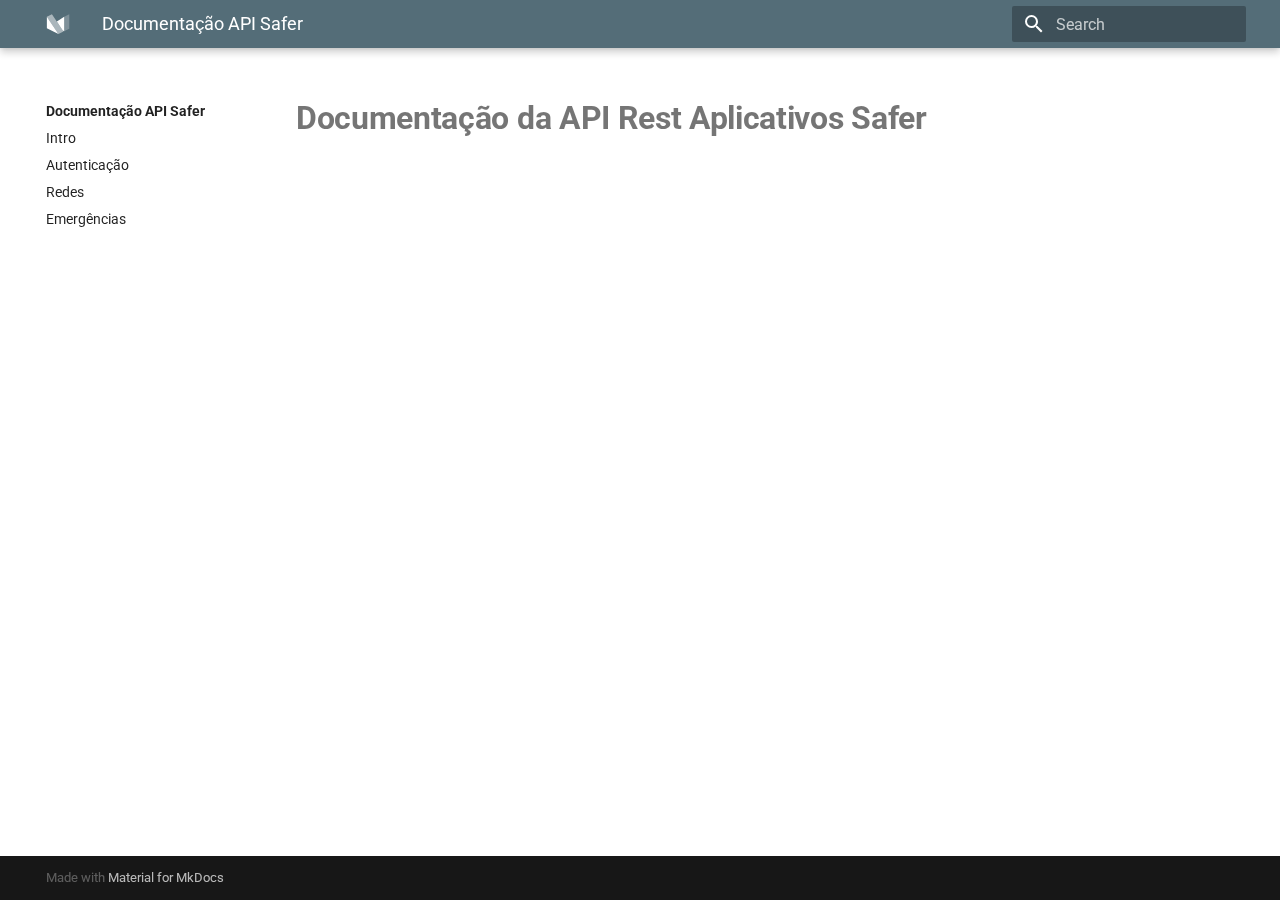
==== index.html @ a7b946a7 "Deployed 2390fc3 with MkDocs version: 1.1.2" ====
<!doctype html>
<html lang="en" class="no-js">
  <head>
    
      <meta charset="utf-8">
      <meta name="viewport" content="width=device-width,initial-scale=1">
      
      
      
      
      <link rel="icon" href="assets/favicon.png">
      <meta name="generator" content="mkdocs-1.1.2, mkdocs-material-7.1.5">
    
    
      
        <title>Documentação API Safer</title>
      
    
    
      <link rel="stylesheet" href="assets/stylesheets/main.bde7dde4.min.css">
      
        
        <link rel="stylesheet" href="assets/stylesheets/palette.ef6f36e2.min.css">
        
          
          
          <meta name="theme-color" content="#546d78">
        
      
    
    
    
      
        
        <link rel="preconnect" href="https://fonts.gstatic.com" crossorigin>
        <link rel="stylesheet" href="https://fonts.googleapis.com/css?family=Roboto:300,400,400i,700%7CRoboto+Mono&display=fallback">
        <style>:root{--md-text-font-family:"Roboto";--md-code-font-family:"Roboto Mono"}</style>
      
    
    
    
      <link rel="stylesheet" href="stylesheets/extra.css">
    
    
      
    
    
  </head>
  
  
    
    
    
    
    
    <body dir="ltr" data-md-color-scheme="" data-md-color-primary="blue-grey" data-md-color-accent="">
  
    
    <script>function __prefix(e){return new URL(".",location).pathname+"."+e}function __get(e,t=localStorage){return JSON.parse(t.getItem(__prefix(e)))}</script>
    
    <input class="md-toggle" data-md-toggle="drawer" type="checkbox" id="__drawer" autocomplete="off">
    <input class="md-toggle" data-md-toggle="search" type="checkbox" id="__search" autocomplete="off">
    <label class="md-overlay" for="__drawer"></label>
    <div data-md-component="skip">
      
        
        <a href="#documentacao-da-api-rest-aplicativos-safer" class="md-skip">
          Skip to content
        </a>
      
    </div>
    <div data-md-component="announce">
      
    </div>
    
      <header class="md-header" data-md-component="header">
  <nav class="md-header__inner md-grid" aria-label="Header">
    <a href="." title="Documentação API Safer" class="md-header__button md-logo" aria-label="Documentação API Safer" data-md-component="logo">
      
  
  <svg xmlns="http://www.w3.org/2000/svg" viewBox="0 0 89 89">
  <path d="M3.136,17.387l0,42.932l42.932,21.467l-42.932,-64.399Z" />
  <path d="M21.91,8l42.933,64.398l-18.775,9.388l-42.932,-64.399l18.774,-9.387Z" style="fill-opacity: 0.5" />
  <path d="M67.535,17.387l-27.262,18.156l21.878,32.818l5.384,2.691l0,-53.665Z" />
  <path d="M67.535,17.387l0,53.666l18.774,-9.388l0,-53.665l-18.774,9.387Z" style="fill-opacity: 0.25" />
</svg>

    </a>
    <label class="md-header__button md-icon" for="__drawer">
      <svg xmlns="http://www.w3.org/2000/svg" viewBox="0 0 24 24"><path d="M3 6h18v2H3V6m0 5h18v2H3v-2m0 5h18v2H3v-2z"/></svg>
    </label>
    <div class="md-header__title" data-md-component="header-title">
      <div class="md-header__ellipsis">
        <div class="md-header__topic">
          <span class="md-ellipsis">
            Documentação API Safer
          </span>
        </div>
        <div class="md-header__topic" data-md-component="header-topic">
          <span class="md-ellipsis">
            
              Home
            
          </span>
        </div>
      </div>
    </div>
    
    
    
      <label class="md-header__button md-icon" for="__search">
        <svg xmlns="http://www.w3.org/2000/svg" viewBox="0 0 24 24"><path d="M9.5 3A6.5 6.5 0 0 1 16 9.5c0 1.61-.59 3.09-1.56 4.23l.27.27h.79l5 5-1.5 1.5-5-5v-.79l-.27-.27A6.516 6.516 0 0 1 9.5 16 6.5 6.5 0 0 1 3 9.5 6.5 6.5 0 0 1 9.5 3m0 2C7 5 5 7 5 9.5S7 14 9.5 14 14 12 14 9.5 12 5 9.5 5z"/></svg>
      </label>
      
<div class="md-search" data-md-component="search" role="dialog">
  <label class="md-search__overlay" for="__search"></label>
  <div class="md-search__inner" role="search">
    <form class="md-search__form" name="search">
      <input type="text" class="md-search__input" name="query" aria-label="Search" placeholder="Search" autocapitalize="off" autocorrect="off" autocomplete="off" spellcheck="false" data-md-component="search-query" data-md-state="active" required>
      <label class="md-search__icon md-icon" for="__search">
        <svg xmlns="http://www.w3.org/2000/svg" viewBox="0 0 24 24"><path d="M9.5 3A6.5 6.5 0 0 1 16 9.5c0 1.61-.59 3.09-1.56 4.23l.27.27h.79l5 5-1.5 1.5-5-5v-.79l-.27-.27A6.516 6.516 0 0 1 9.5 16 6.5 6.5 0 0 1 3 9.5 6.5 6.5 0 0 1 9.5 3m0 2C7 5 5 7 5 9.5S7 14 9.5 14 14 12 14 9.5 12 5 9.5 5z"/></svg>
        <svg xmlns="http://www.w3.org/2000/svg" viewBox="0 0 24 24"><path d="M20 11v2H8l5.5 5.5-1.42 1.42L4.16 12l7.92-7.92L13.5 5.5 8 11h12z"/></svg>
      </label>
      <button type="reset" class="md-search__icon md-icon" aria-label="Clear" tabindex="-1">
        <svg xmlns="http://www.w3.org/2000/svg" viewBox="0 0 24 24"><path d="M19 6.41 17.59 5 12 10.59 6.41 5 5 6.41 10.59 12 5 17.59 6.41 19 12 13.41 17.59 19 19 17.59 13.41 12 19 6.41z"/></svg>
      </button>
    </form>
    <div class="md-search__output">
      <div class="md-search__scrollwrap" data-md-scrollfix>
        <div class="md-search-result" data-md-component="search-result">
          <div class="md-search-result__meta">
            Initializing search
          </div>
          <ol class="md-search-result__list"></ol>
        </div>
      </div>
    </div>
  </div>
</div>
    
    
  </nav>
</header>
    
    <div class="md-container" data-md-component="container">
      
      
        
      
      <main class="md-main" data-md-component="main">
        <div class="md-main__inner md-grid">
          
            
              
              <div class="md-sidebar md-sidebar--primary" data-md-component="sidebar" data-md-type="navigation" >
                <div class="md-sidebar__scrollwrap">
                  <div class="md-sidebar__inner">
                    


<nav class="md-nav md-nav--primary" aria-label="Navigation" data-md-level="0">
  <label class="md-nav__title" for="__drawer">
    <a href="." title="Documentação API Safer" class="md-nav__button md-logo" aria-label="Documentação API Safer" data-md-component="logo">
      
  
  <svg xmlns="http://www.w3.org/2000/svg" viewBox="0 0 89 89">
  <path d="M3.136,17.387l0,42.932l42.932,21.467l-42.932,-64.399Z" />
  <path d="M21.91,8l42.933,64.398l-18.775,9.388l-42.932,-64.399l18.774,-9.387Z" style="fill-opacity: 0.5" />
  <path d="M67.535,17.387l-27.262,18.156l21.878,32.818l5.384,2.691l0,-53.665Z" />
  <path d="M67.535,17.387l0,53.666l18.774,-9.388l0,-53.665l-18.774,9.387Z" style="fill-opacity: 0.25" />
</svg>

    </a>
    Documentação API Safer
  </label>
  
  <ul class="md-nav__list" data-md-scrollfix>
    
      
      
      

  
  
  
    <li class="md-nav__item">
      <a href="intro/" class="md-nav__link">
        Intro
      </a>
    </li>
  

    
      
      
      

  
  
  
    <li class="md-nav__item">
      <a href="auth/" class="md-nav__link">
        Autenticação
      </a>
    </li>
  

    
      
      
      

  
  
  
    <li class="md-nav__item">
      <a href="redes.md" class="md-nav__link">
        Redes
      </a>
    </li>
  

    
      
      
      

  
  
  
    <li class="md-nav__item">
      <a href="redes.md" class="md-nav__link">
        Emergências
      </a>
    </li>
  

    
  </ul>
</nav>
                  </div>
                </div>
              </div>
            
            
              
              <div class="md-sidebar md-sidebar--secondary" data-md-component="sidebar" data-md-type="toc" >
                <div class="md-sidebar__scrollwrap">
                  <div class="md-sidebar__inner">
                    
<nav class="md-nav md-nav--secondary" aria-label="Table of contents">
  
  
  
    
  
  
</nav>
                  </div>
                </div>
              </div>
            
          
          <div class="md-content" data-md-component="content">
            <article class="md-content__inner md-typeset">
              
                
                
                <h1 id="documentacao-da-api-rest-aplicativos-safer">Documentação da API Rest Aplicativos Safer</h1>
                
              
              
                


              
            </article>
          </div>
        </div>
        
      </main>
      
        
<footer class="md-footer">
  
  <div class="md-footer-meta md-typeset">
    <div class="md-footer-meta__inner md-grid">
      <div class="md-footer-copyright">
        
        Made with
        <a href="https://squidfunk.github.io/mkdocs-material/" target="_blank" rel="noopener">
          Material for MkDocs
        </a>
        
      </div>
      
    </div>
  </div>
</footer>
      
    </div>
    <div class="md-dialog" data-md-component="dialog">
      <div class="md-dialog__inner md-typeset"></div>
    </div>
    <script id="__config" type="application/json">{"base": ".", "features": [], "translations": {"clipboard.copy": "Copy to clipboard", "clipboard.copied": "Copied to clipboard", "search.config.lang": "en", "search.config.pipeline": "trimmer, stopWordFilter", "search.config.separator": "[\\s\\-]+", "search.placeholder": "Search", "search.result.placeholder": "Type to start searching", "search.result.none": "No matching documents", "search.result.one": "1 matching document", "search.result.other": "# matching documents", "search.result.more.one": "1 more on this page", "search.result.more.other": "# more on this page", "search.result.term.missing": "Missing"}, "search": "assets/javascripts/workers/search.d351de03.min.js", "version": null}</script>
    
    
      <script src="assets/javascripts/bundle.a1609d9a.min.js"></script>
      
    
  </body>
</html>
---- assets/stylesheets/main.bde7dde4.min.css ----
@charset "UTF-8";html{box-sizing:border-box;-webkit-text-size-adjust:none;-ms-text-size-adjust:none;text-size-adjust:none}*,:after,:before{box-sizing:inherit}body{margin:0}a,button,input,label{-webkit-tap-highlight-color:transparent}a{color:inherit;text-decoration:none}hr{border:0;box-sizing:initial;display:block;height:.05rem;overflow:visible;padding:0}small{font-size:80%}sub,sup{line-height:1em}img{border-style:none}table{border-collapse:initial;border-spacing:0}td,th{font-weight:400;vertical-align:top}button{background:transparent;border:0;font-family:inherit;font-size:inherit;margin:0;padding:0}input{border:0;outline:none}:root{--md-default-fg-color:rgba(0,0,0,0.87);--md-default-fg-color--light:rgba(0,0,0,0.54);--md-default-fg-color--lighter:rgba(0,0,0,0.32);--md-default-fg-color--lightest:rgba(0,0,0,0.07);--md-default-bg-color:#fff;--md-default-bg-color--light:hsla(0,0%,100%,0.7);--md-default-bg-color--lighter:hsla(0,0%,100%,0.3);--md-default-bg-color--lightest:hsla(0,0%,100%,0.12);--md-primary-fg-color:#4051b5;--md-primary-fg-color--light:#5d6cc0;--md-primary-fg-color--dark:#303fa1;--md-primary-bg-color:#fff;--md-primary-bg-color--light:hsla(0,0%,100%,0.7);--md-accent-fg-color:#526cfe;--md-accent-fg-color--transparent:rgba(83,108,254,0.1);--md-accent-bg-color:#fff;--md-accent-bg-color--light:hsla(0,0%,100%,0.7)}:root>*{--md-code-fg-color:#36464e;--md-code-bg-color:#f5f5f5;--md-code-hl-color:rgba(255,255,0,0.5);--md-code-hl-number-color:#d52a2a;--md-code-hl-special-color:#db1457;--md-code-hl-function-color:#a846b9;--md-code-hl-constant-color:#6e59d9;--md-code-hl-keyword-color:#3f6ec6;--md-code-hl-string-color:#1c7d4d;--md-code-hl-name-color:var(--md-code-fg-color);--md-code-hl-operator-color:var(--md-default-fg-color--light);--md-code-hl-punctuation-color:var(--md-default-fg-color--light);--md-code-hl-comment-color:var(--md-default-fg-color--light);--md-code-hl-generic-color:var(--md-default-fg-color--light);--md-code-hl-variable-color:var(--md-default-fg-color--light);--md-typeset-color:var(--md-default-fg-color);--md-typeset-a-color:var(--md-primary-fg-color);--md-typeset-mark-color:rgba(255,255,0,0.5);--md-typeset-del-color:rgba(245,80,61,0.15);--md-typeset-ins-color:rgba(11,213,112,0.15);--md-typeset-kbd-color:#fafafa;--md-typeset-kbd-accent-color:#fff;--md-typeset-kbd-border-color:#b8b8b8;--md-admonition-fg-color:var(--md-default-fg-color);--md-admonition-bg-color:var(--md-default-bg-color);--md-footer-fg-color:#fff;--md-footer-fg-color--light:hsla(0,0%,100%,0.7);--md-footer-fg-color--lighter:hsla(0,0%,100%,0.3);--md-footer-bg-color:rgba(0,0,0,0.87);--md-footer-bg-color--dark:rgba(0,0,0,0.32)}.md-icon svg{fill:currentColor;display:block;height:1.2rem;width:1.2rem}body{-webkit-font-smoothing:antialiased;-moz-osx-font-smoothing:grayscale}body,input{font-family:var(--md-text-font-family,_),-apple-system,BlinkMacSystemFont,Helvetica,Arial,sans-serif;font-feature-settings:"kern","liga"}body,code,input,kbd,pre{color:var(--md-typeset-color)}code,kbd,pre{font-family:var(--md-code-font-family,_),SFMono-Regular,Consolas,Menlo,monospace;font-feature-settings:"kern"}:root{--md-typeset-table--ascending:url('data:image/svg+xml;charset=utf-8,<svg xmlns="http://www.w3.org/2000/svg" viewBox="0 0 24 24"><path d="M11 4h2v12l5.5-5.5 1.42 1.42L12 19.84l-7.92-7.92L5.5 10.5 11 16V4z"/></svg>');--md-typeset-table--descending:url('data:image/svg+xml;charset=utf-8,<svg xmlns="http://www.w3.org/2000/svg" viewBox="0 0 24 24"><path d="M13 20h-2V8l-5.5 5.5-1.42-1.42L12 4.16l7.92 7.92-1.42 1.42L13 8v12z"/></svg>')}.md-typeset{-webkit-print-color-adjust:exact;color-adjust:exact;font-size:.8rem;line-height:1.6}@media print{.md-typeset{font-size:.68rem}}.md-typeset blockquote,.md-typeset dl,.md-typeset figure,.md-typeset ol,.md-typeset pre,.md-typeset ul{margin:1em 0}.md-typeset h1{color:var(--md-default-fg-color--light);font-size:2em;line-height:1.3;margin:0 0 1.25em}.md-typeset h1,.md-typeset h2{font-weight:300;letter-spacing:-.01em}.md-typeset h2{font-size:1.5625em;line-height:1.4;margin:1.6em 0 .64em}.md-typeset h3{font-size:1.25em;font-weight:400;letter-spacing:-.01em;line-height:1.5;margin:1.6em 0 .8em}.md-typeset h2+h3{margin-top:.8em}.md-typeset h4{font-weight:700;letter-spacing:-.01em;margin:1em 0}.md-typeset h5,.md-typeset h6{color:var(--md-default-fg-color--light);font-size:.8em;font-weight:700;letter-spacing:-.01em;margin:1.25em 0}.md-typeset h5{text-transform:uppercase}.md-typeset hr{border-bottom:.05rem solid var(--md-default-fg-color--lightest);display:flow-root;margin:1.5em 0}.md-typeset a{color:var(--md-typeset-a-color);word-break:break-word}.md-typeset a,.md-typeset a:before{transition:color 125ms}.md-typeset a:focus,.md-typeset a:hover{color:var(--md-accent-fg-color)}.md-typeset a.focus-visible{outline-color:var(--md-accent-fg-color);outline-offset:.2rem}.md-typeset code,.md-typeset kbd,.md-typeset pre{color:var(--md-code-fg-color);direction:ltr}@media print{.md-typeset code,.md-typeset kbd,.md-typeset pre{white-space:pre-wrap}}.md-typeset code{background-color:var(--md-code-bg-color);border-radius:.1rem;-webkit-box-decoration-break:clone;box-decoration-break:clone;font-size:.85em;padding:0 .2941176471em;word-break:break-word}.md-typeset code:not(.focus-visible){-webkit-tap-highlight-color:transparent;outline:none}.md-typeset h1 code,.md-typeset h2 code,.md-typeset h3 code,.md-typeset h4 code,.md-typeset h5 code,.md-typeset h6 code{background-color:initial;box-shadow:none;margin:initial;padding:initial}.md-typeset a code{color:currentColor}.md-typeset pre{display:flow-root;line-height:1.4;position:relative}.md-typeset pre>code{scrollbar-width:thin;scrollbar-color:var(--md-default-fg-color--lighter) transparent;-webkit-box-decoration-break:slice;box-decoration-break:slice;box-shadow:none;display:block;margin:0;overflow:auto;padding:.7720588235em 1.1764705882em;touch-action:auto;word-break:normal}.md-typeset pre>code:hover{scrollbar-color:var(--md-accent-fg-color) transparent}.md-typeset pre>code::-webkit-scrollbar{height:.2rem;width:.2rem}.md-typeset pre>code::-webkit-scrollbar-thumb{background-color:var(--md-default-fg-color--lighter)}.md-typeset pre>code::-webkit-scrollbar-thumb:hover{background-color:var(--md-accent-fg-color)}@media screen and (max-width:44.9375em){.md-typeset>pre{margin:1em -.8rem}.md-typeset>pre code{border-radius:0}}.md-typeset kbd{background-color:var(--md-typeset-kbd-color);border-radius:.1rem;box-shadow:0 .1rem 0 .05rem var(--md-typeset-kbd-border-color),0 .1rem 0 var(--md-typeset-kbd-border-color),0 -.1rem .2rem var(--md-typeset-kbd-accent-color) inset;color:var(--md-default-fg-color);display:inline-block;font-size:.75em;padding:0 .6666666667em;vertical-align:text-top;word-break:break-word}.md-typeset mark{background-color:var(--md-typeset-mark-color);-webkit-box-decoration-break:clone;box-decoration-break:clone;color:inherit;word-break:break-word}.md-typeset abbr{border-bottom:.05rem dotted var(--md-default-fg-color--light);cursor:help;text-decoration:none}@media (hover:none){.md-typeset abbr{position:relative}.md-typeset abbr[title]:focus:after,.md-typeset abbr[title]:hover:after{background-color:var(--md-default-fg-color);border-radius:.1rem;box-shadow:0 2px 2px 0 rgba(0,0,0,.14),0 1px 5px 0 rgba(0,0,0,.12),0 3px 1px -2px rgba(0,0,0,.2);color:var(--md-default-bg-color);content:attr(title);display:inline-block;font-size:.7rem;left:0;margin-top:2em;max-width:80%;min-width:-webkit-max-content;min-width:-moz-max-content;min-width:max-content;padding:.2rem .3rem;position:absolute;width:auto}}.md-typeset small{opacity:.75}.md-typeset sub,.md-typeset sup{margin-left:.078125em}[dir=rtl] .md-typeset sub,[dir=rtl] .md-typeset sup{margin-left:0;margin-right:.078125em}.md-typeset blockquote{border-left:.2rem solid var(--md-default-fg-color--lighter);color:var(--md-default-fg-color--light);display:flow-root;padding-left:.6rem}[dir=rtl] .md-typeset blockquote{border-left:initial;border-right:.2rem solid var(--md-default-fg-color--lighter);padding-left:0;padding-right:.6rem}.md-typeset ul{list-style-type:disc}.md-typeset ol,.md-typeset ul{display:flow-root;margin-left:.625em;padding:0}[dir=rtl] .md-typeset ol,[dir=rtl] .md-typeset ul{margin-left:0;margin-right:.625em}.md-typeset ol ol,.md-typeset ul ol{list-style-type:lower-alpha}.md-typeset ol ol ol,.md-typeset ul ol ol{list-style-type:lower-roman}.md-typeset ol li,.md-typeset ul li{margin-bottom:.5em;margin-left:1.25em}[dir=rtl] .md-typeset ol li,[dir=rtl] .md-typeset ul li{margin-left:0;margin-right:1.25em}.md-typeset ol li blockquote,.md-typeset ol li p,.md-typeset ul li blockquote,.md-typeset ul li p{margin:.5em 0}.md-typeset ol li:last-child,.md-typeset ul li:last-child{margin-bottom:0}.md-typeset ol li ol,.md-typeset ol li ul,.md-typeset ul li ol,.md-typeset ul li ul{margin:.5em 0 .5em .625em}[dir=rtl] .md-typeset ol li ol,[dir=rtl] .md-typeset ol li ul,[dir=rtl] .md-typeset ul li ol,[dir=rtl] .md-typeset ul li ul{margin-left:0;margin-right:.625em}.md-typeset dd{margin:1em 0 1.5em 1.875em}[dir=rtl] .md-typeset dd{margin-left:0;margin-right:1.875em}.md-typeset img,.md-typeset svg{height:auto;max-width:100%}.md-typeset img[align=left],.md-typeset svg[align=left]{margin:1em 1em 1em 0}.md-typeset img[align=right],.md-typeset svg[align=right]{margin:1em 0 1em 1em}.md-typeset img[align]:only-child,.md-typeset svg[align]:only-child{margin-top:0}.md-typeset figure{display:flow-root;margin:0 auto;max-width:100%;text-align:center;width:-webkit-fit-content;width:-moz-fit-content;width:fit-content}.md-typeset figure img{display:block}.md-typeset figcaption{font-style:italic;margin:1em auto 2em;max-width:24rem}.md-typeset iframe{max-width:100%}.md-typeset table:not([class]){background-color:var(--md-default-bg-color);border-radius:.1rem;box-shadow:0 .2rem .5rem rgba(0,0,0,.05),0 0 .05rem rgba(0,0,0,.1);display:inline-block;font-size:.64rem;max-width:100%;overflow:auto;touch-action:auto}@media print{.md-typeset table:not([class]){display:table}}.md-typeset table:not([class])+*{margin-top:1.5em}.md-typeset table:not([class]) td>:first-child,.md-typeset table:not([class]) th>:first-child{margin-top:0}.md-typeset table:not([class]) td>:last-child,.md-typeset table:not([class]) th>:last-child{margin-bottom:0}.md-typeset table:not([class]) td:not([align]),.md-typeset table:not([class]) th:not([align]){text-align:left}[dir=rtl] .md-typeset table:not([class]) td:not([align]),[dir=rtl] .md-typeset table:not([class]) th:not([align]){text-align:right}.md-typeset table:not([class]) th{background-color:var(--md-default-fg-color--light);color:var(--md-default-bg-color);min-width:5rem;padding:.9375em 1.25em;vertical-align:top}.md-typeset table:not([class]) th a{color:inherit}.md-typeset table:not([class]) td{border-top:.05rem solid var(--md-default-fg-color--lightest);padding:.9375em 1.25em;vertical-align:top}.md-typeset table:not([class]) tr{transition:background-color 125ms}.md-typeset table:not([class]) tr:hover{background-color:rgba(0,0,0,.035);box-shadow:0 .05rem 0 var(--md-default-bg-color) inset}.md-typeset table:not([class]) tr:first-child td{border-top:0}.md-typeset table:not([class]) a{word-break:normal}.md-typeset table th[role=columnheader]{cursor:pointer}.md-typeset table th[role=columnheader]:after{content:"";display:inline-block;height:1.2em;margin-left:.5em;-webkit-mask-repeat:no-repeat;mask-repeat:no-repeat;-webkit-mask-size:contain;mask-size:contain;vertical-align:sub;width:1.2em}.md-typeset table th[role=columnheader][aria-sort=ascending]:after{background-color:currentColor;-webkit-mask-image:var(--md-typeset-table--ascending);mask-image:var(--md-typeset-table--ascending)}.md-typeset table th[role=columnheader][aria-sort=descending]:after{background-color:currentColor;-webkit-mask-image:var(--md-typeset-table--descending);mask-image:var(--md-typeset-table--descending)}.md-typeset__scrollwrap{margin:1em -.8rem;overflow-x:auto;touch-action:auto}.md-typeset__table{display:inline-block;margin-bottom:.5em;padding:0 .8rem}@media print{.md-typeset__table{display:block}}html .md-typeset__table table{display:table;margin:0;overflow:hidden;width:100%}html{font-size:125%;height:100%;overflow-x:hidden}@media screen and (min-width:100em){html{font-size:137.5%}}@media screen and (min-width:125em){html{font-size:150%}}body{background-color:var(--md-default-bg-color);display:flex;flex-direction:column;font-size:.5rem;min-height:100%;position:relative;width:100%}@media print{body{display:block}}@media screen and (max-width:59.9375em){body[data-md-state=lock]{position:fixed}}.md-grid{margin-left:auto;margin-right:auto;max-width:61rem}.md-container{display:flex;flex-direction:column;flex-grow:1}@media print{.md-container{display:block}}.md-main{flex-grow:1}.md-main__inner{display:flex;height:100%;margin-top:1.5rem}.md-ellipsis{overflow:hidden;text-overflow:ellipsis;white-space:nowrap}.md-toggle{display:none}.md-option{height:0;opacity:0;position:absolute;width:0}.md-option:checked+label:not([hidden]){display:block}.md-option.focus-visible+label{outline-color:var(--md-accent-fg-color);outline-style:auto}.md-skip{background-color:var(--md-default-fg-color);border-radius:.1rem;color:var(--md-default-bg-color);font-size:.64rem;margin:.5rem;opacity:0;outline-color:var(--md-accent-fg-color);padding:.3rem .5rem;position:fixed;transform:translateY(.4rem);z-index:-1}.md-skip:focus{opacity:1;transform:translateY(0);transition:transform .25s cubic-bezier(.4,0,.2,1),opacity 175ms 75ms;z-index:10}@page{margin:25mm}.md-announce{background-color:var(--md-footer-bg-color);overflow:auto}@media print{.md-announce{display:none}}.md-announce__inner{color:var(--md-footer-fg-color);font-size:.7rem;margin:.6rem auto;padding:0 .8rem}:root{--md-clipboard-icon:url('data:image/svg+xml;charset=utf-8,<svg xmlns="http://www.w3.org/2000/svg" viewBox="0 0 24 24"><path d="M19 21H8V7h11m0-2H8a2 2 0 0 0-2 2v14a2 2 0 0 0 2 2h11a2 2 0 0 0 2-2V7a2 2 0 0 0-2-2m-3-4H4a2 2 0 0 0-2 2v14h2V3h12V1z"/></svg>')}.md-clipboard{border-radius:.1rem;color:var(--md-default-fg-color--lightest);cursor:pointer;height:1.5em;outline-color:var(--md-accent-fg-color);outline-offset:.1rem;position:absolute;right:.5em;top:.5em;transition:color .25s;width:1.5em;z-index:1}@media print{.md-clipboard{display:none}}.md-clipboard:not(.focus-visible){-webkit-tap-highlight-color:transparent;outline:none}:hover>.md-clipboard{color:var(--md-default-fg-color--light)}.md-clipboard:focus,.md-clipboard:hover{color:var(--md-accent-fg-color)}.md-clipboard:after{background-color:currentColor;content:"";display:block;height:1.125em;margin:0 auto;-webkit-mask-image:var(--md-clipboard-icon);mask-image:var(--md-clipboard-icon);-webkit-mask-repeat:no-repeat;mask-repeat:no-repeat;-webkit-mask-size:contain;mask-size:contain;width:1.125em}.md-clipboard--inline{cursor:pointer}.md-clipboard--inline code{transition:color .25s,background-color .25s}.md-clipboard--inline:focus code,.md-clipboard--inline:hover code{background-color:var(--md-accent-fg-color--transparent);color:var(--md-accent-fg-color)}.md-content{scroll-padding-top:51.2rem;flex-grow:1;overflow:hidden}.md-content__inner{margin:0 .8rem 1.2rem;padding-top:.6rem}@media screen and (min-width:76.25em){.md-sidebar--primary:not([hidden])~.md-content>.md-content__inner{margin-left:1.2rem}[dir=rtl] .md-sidebar--primary:not([hidden])~.md-content>.md-content__inner{margin-left:.8rem;margin-right:1.2rem}.md-sidebar--secondary:not([hidden])~.md-content>.md-content__inner{margin-right:1.2rem}[dir=rtl] .md-sidebar--secondary:not([hidden])~.md-content>.md-content__inner{margin-left:1.2rem;margin-right:.8rem}}.md-content__inner:before{content:"";display:block;height:.4rem}.md-content__inner>:last-child{margin-bottom:0}.md-content__button{float:right;margin:.4rem 0 .4rem .4rem;padding:0}@media print{.md-content__button{display:none}}[dir=rtl] .md-content__button{float:left;margin-left:0;margin-right:.4rem}[dir=rtl] .md-content__button svg{transform:scaleX(-1)}.md-typeset .md-content__button{color:var(--md-default-fg-color--lighter)}.md-content__button svg{display:inline;vertical-align:top}.md-dialog{background-color:var(--md-default-fg-color);border-radius:.1rem;bottom:.8rem;box-shadow:0 2px 2px 0 rgba(0,0,0,.14),0 1px 5px 0 rgba(0,0,0,.12),0 3px 1px -2px rgba(0,0,0,.2);left:auto;min-width:11.1rem;opacity:0;padding:.4rem .6rem;pointer-events:none;position:fixed;right:.8rem;transform:translateY(100%);transition:transform 0ms .4s,opacity .4s;z-index:2}@media print{.md-dialog{display:none}}[dir=rtl] .md-dialog{left:.8rem;right:auto}.md-dialog[data-md-state=open]{opacity:1;pointer-events:auto;transform:translateY(0);transition:transform .4s cubic-bezier(.075,.85,.175,1),opacity .4s}.md-dialog__inner{color:var(--md-default-bg-color);font-size:.7rem}.md-typeset .md-button{border:.1rem solid;border-radius:.1rem;color:var(--md-primary-fg-color);display:inline-block;font-weight:700;padding:.625em 2em;transition:color 125ms,background-color 125ms,border-color 125ms}.md-typeset .md-button--primary{background-color:var(--md-primary-fg-color);border-color:var(--md-primary-fg-color);color:var(--md-primary-bg-color)}.md-typeset .md-button:focus,.md-typeset .md-button:hover{background-color:var(--md-accent-fg-color);border-color:var(--md-accent-fg-color);color:var(--md-accent-bg-color)}.md-typeset .md-input{border-radius:.1rem;box-shadow:0 .2rem .5rem rgba(0,0,0,.1),0 .025rem .05rem rgba(0,0,0,.1);font-size:.8rem;height:1.8rem;padding:0 .6rem;transition:box-shadow .25s}.md-typeset .md-input:focus,.md-typeset .md-input:hover{box-shadow:0 .4rem 1rem rgba(0,0,0,.15),0 .025rem .05rem rgba(0,0,0,.15)}.md-typeset .md-input--stretch{width:100%}.md-header{background-color:var(--md-primary-fg-color);box-shadow:0 0 .2rem transparent,0 .2rem .4rem transparent;color:var(--md-primary-bg-color);left:0;position:-webkit-sticky;position:sticky;right:0;top:0;z-index:2}@media print{.md-header{display:none}}.md-header[data-md-state=shadow]{box-shadow:0 0 .2rem rgba(0,0,0,.1),0 .2rem .4rem rgba(0,0,0,.2);transition:transform .25s cubic-bezier(.1,.7,.1,1),box-shadow .25s}.md-header[data-md-state=hidden]{transform:translateY(-100%);transition:transform .25s cubic-bezier(.8,0,.6,1),box-shadow .25s}.md-header__inner{align-items:center;display:flex;padding:0 .2rem}.md-header__button{color:currentColor;cursor:pointer;margin:.2rem;outline-color:var(--md-accent-fg-color);padding:.4rem;position:relative;transition:opacity .25s;vertical-align:middle;z-index:1}.md-header__button:hover{opacity:.7}.md-header__button:not([hidden]){display:inline-block}.md-header__button:not(.focus-visible){-webkit-tap-highlight-color:transparent;outline:none}.md-header__button.md-logo{margin:.2rem;padding:.4rem}@media screen and (max-width:76.1875em){.md-header__button.md-logo{display:none}}.md-header__button.md-logo img,.md-header__button.md-logo svg{fill:currentColor;display:block;height:1.2rem;width:1.2rem}@media screen and (min-width:60em){.md-header__button[for=__search]{display:none}}.no-js .md-header__button[for=__search]{display:none}[dir=rtl] .md-header__button[for=__search] svg{transform:scaleX(-1)}@media screen and (min-width:76.25em){.md-header__button[for=__drawer]{display:none}}.md-header__topic{display:flex;max-width:100%;position:absolute;transition:transform .4s cubic-bezier(.1,.7,.1,1),opacity .15s}.md-header__topic+.md-header__topic{opacity:0;pointer-events:none;transform:translateX(1.25rem);transition:transform .4s cubic-bezier(1,.7,.1,.1),opacity .15s;z-index:-1}[dir=rtl] .md-header__topic+.md-header__topic{transform:translateX(-1.25rem)}.md-header__title{flex-grow:1;font-size:.9rem;height:2.4rem;line-height:2.4rem;margin-left:1rem;margin-right:.4rem}.md-header__title[data-md-state=active] .md-header__topic{opacity:0;pointer-events:none;transform:translateX(-1.25rem);transition:transform .4s cubic-bezier(1,.7,.1,.1),opacity .15s;z-index:-1}[dir=rtl] .md-header__title[data-md-state=active] .md-header__topic{transform:translateX(1.25rem)}.md-header__title[data-md-state=active] .md-header__topic+.md-header__topic{opacity:1;pointer-events:auto;transform:translateX(0);transition:transform .4s cubic-bezier(.1,.7,.1,1),opacity .15s;z-index:0}.md-header__title>.md-header__ellipsis{height:100%;position:relative;width:100%}.md-header__option{display:flex;flex-shrink:0;max-width:100%;transition:max-width 0ms .25s,opacity .25s .25s;white-space:nowrap}[data-md-toggle=search]:checked~.md-header .md-header__option{max-width:0;opacity:0;transition:max-width 0ms,opacity 0ms}.md-header__source{display:none}@media screen and (min-width:60em){.md-header__source{display:block;margin-left:1rem;max-width:11.7rem;width:11.7rem}[dir=rtl] .md-header__source{margin-left:0;margin-right:1rem}}@media screen and (min-width:76.25em){.md-header__source{margin-left:1.4rem}[dir=rtl] .md-header__source{margin-right:1.4rem}}.md-footer{background-color:var(--md-footer-bg-color);color:var(--md-footer-fg-color)}@media print{.md-footer{display:none}}.md-footer__inner{overflow:auto;padding:.2rem}.md-footer__link{display:flex;outline-color:var(--md-accent-fg-color);padding-bottom:.4rem;padding-top:1.4rem;transition:opacity .25s}@media screen and (min-width:45em){.md-footer__link{width:50%}}.md-footer__link:focus,.md-footer__link:hover{opacity:.7}.md-footer__link--prev{float:left}@media screen and (max-width:44.9375em){.md-footer__link--prev{width:25%}.md-footer__link--prev .md-footer__title{display:none}}[dir=rtl] .md-footer__link--prev{float:right}[dir=rtl] .md-footer__link--prev svg{transform:scaleX(-1)}.md-footer__link--next{float:right;text-align:right}@media screen and (max-width:44.9375em){.md-footer__link--next{width:75%}}[dir=rtl] .md-footer__link--next{float:left;text-align:left}[dir=rtl] .md-footer__link--next svg{transform:scaleX(-1)}.md-footer__title{flex-grow:1;font-size:.9rem;line-height:2.4rem;max-width:calc(100% - 2.4rem);padding:0 1rem;position:relative}.md-footer__button{margin:.2rem;padding:.4rem}.md-footer__direction{font-size:.64rem;left:0;margin-top:-1rem;opacity:.7;padding:0 1rem;position:absolute;right:0}.md-footer-meta{background-color:var(--md-footer-bg-color--dark)}.md-footer-meta__inner{display:flex;flex-wrap:wrap;justify-content:space-between;padding:.2rem}html .md-footer-meta.md-typeset a{color:var(--md-footer-fg-color--light)}html .md-footer-meta.md-typeset a:focus,html .md-footer-meta.md-typeset a:hover{color:var(--md-footer-fg-color)}.md-footer-copyright{color:var(--md-footer-fg-color--lighter);font-size:.64rem;margin:auto .6rem;padding:.4rem 0;width:100%}@media screen and (min-width:45em){.md-footer-copyright{width:auto}}.md-footer-copyright__highlight{color:var(--md-footer-fg-color--light)}.md-footer-social{margin:0 .4rem;padding:.2rem 0 .6rem}@media screen and (min-width:45em){.md-footer-social{padding:.6rem 0}}.md-footer-social__link{display:inline-block;height:1.6rem;text-align:center;width:1.6rem}.md-footer-social__link:before{line-height:1.9}.md-footer-social__link svg{fill:currentColor;max-height:.8rem;vertical-align:-25%}:root{--md-nav-icon--prev:url('data:image/svg+xml;charset=utf-8,<svg xmlns="http://www.w3.org/2000/svg" viewBox="0 0 24 24"><path d="M20 11v2H8l5.5 5.5-1.42 1.42L4.16 12l7.92-7.92L13.5 5.5 8 11h12z"/></svg>');--md-nav-icon--next:url('data:image/svg+xml;charset=utf-8,<svg xmlns="http://www.w3.org/2000/svg" viewBox="0 0 24 24"><path d="M8.59 16.58 13.17 12 8.59 7.41 10 6l6 6-6 6-1.41-1.42z"/></svg>');--md-toc-icon:url('data:image/svg+xml;charset=utf-8,<svg xmlns="http://www.w3.org/2000/svg" viewBox="0 0 24 24"><path d="M3 9h14V7H3v2m0 4h14v-2H3v2m0 4h14v-2H3v2m16 0h2v-2h-2v2m0-10v2h2V7h-2m0 6h2v-2h-2v2z"/></svg>')}.md-nav{font-size:.7rem;line-height:1.3}.md-nav__title{display:block;font-weight:700;overflow:hidden;padding:0 .6rem;text-overflow:ellipsis}.md-nav__title .md-nav__button{display:none}.md-nav__title .md-nav__button img{height:100%;width:auto}.md-nav__title .md-nav__button.md-logo img,.md-nav__title .md-nav__button.md-logo svg{fill:currentColor;display:block;height:2.4rem;width:2.4rem}.md-nav__list{list-style:none;margin:0;padding:0}.md-nav__item{padding:0 .6rem}.md-nav__item .md-nav__item{padding-right:0}[dir=rtl] .md-nav__item .md-nav__item{padding-left:0;padding-right:.6rem}.md-nav__link{scroll-snap-align:start;cursor:pointer;display:block;margin-top:.625em;overflow:hidden;text-overflow:ellipsis;transition:color 125ms}.md-nav__link[data-md-state=blur]{color:var(--md-default-fg-color--light)}.md-nav__item .md-nav__link--active{color:var(--md-typeset-a-color)}.md-nav__item--nested>.md-nav__link{color:inherit}.md-nav__link:focus,.md-nav__link:hover{color:var(--md-accent-fg-color)}.md-nav__link.focus-visible{outline-color:var(--md-accent-fg-color);outline-offset:.2rem}.md-nav--primary .md-nav__link[for=__toc]{display:none}.md-nav--primary .md-nav__link[for=__toc] .md-icon:after{background-color:currentColor;display:block;height:100%;-webkit-mask-image:var(--md-toc-icon);mask-image:var(--md-toc-icon);width:100%}.md-nav--primary .md-nav__link[for=__toc]~.md-nav,.md-nav__source{display:none}@media screen and (max-width:76.1875em){.md-nav--primary,.md-nav--primary .md-nav{background-color:var(--md-default-bg-color);display:flex;flex-direction:column;height:100%;left:0;position:absolute;right:0;top:0;z-index:1}.md-nav--primary .md-nav__item,.md-nav--primary .md-nav__title{font-size:.8rem;line-height:1.5}.md-nav--primary .md-nav__title{background-color:var(--md-default-fg-color--lightest);color:var(--md-default-fg-color--light);cursor:pointer;font-weight:400;height:5.6rem;line-height:2.4rem;padding:3rem .8rem .2rem;position:relative;white-space:nowrap}.md-nav--primary .md-nav__title .md-nav__icon{display:block;height:1.2rem;left:.4rem;margin:.2rem;position:absolute;top:.4rem;width:1.2rem}[dir=rtl] .md-nav--primary .md-nav__title .md-nav__icon{left:auto;right:.4rem}.md-nav--primary .md-nav__title .md-nav__icon:after{background-color:currentColor;content:"";display:block;height:100%;-webkit-mask-image:var(--md-nav-icon--prev);mask-image:var(--md-nav-icon--prev);-webkit-mask-repeat:no-repeat;mask-repeat:no-repeat;-webkit-mask-size:contain;mask-size:contain;width:100%}.md-nav--primary .md-nav__title~.md-nav__list{background-color:var(--md-default-bg-color);box-shadow:0 .05rem 0 var(--md-default-fg-color--lightest) inset;overflow-y:auto;-ms-scroll-snap-type:y mandatory;scroll-snap-type:y mandatory;touch-action:pan-y}.md-nav--primary .md-nav__title~.md-nav__list>:first-child{border-top:0}.md-nav--primary .md-nav__title[for=__drawer]{background-color:var(--md-primary-fg-color);color:var(--md-primary-bg-color)}.md-nav--primary .md-nav__title .md-logo{display:block;left:.2rem;margin:.2rem;padding:.4rem;position:absolute;top:.2rem}[dir=rtl] .md-nav--primary .md-nav__title .md-logo{left:auto;right:.2rem}.md-nav--primary .md-nav__list{flex:1}.md-nav--primary .md-nav__item{border-top:.05rem solid var(--md-default-fg-color--lightest);padding:0}.md-nav--primary .md-nav__item--nested>.md-nav__link{padding-right:2.4rem}[dir=rtl] .md-nav--primary .md-nav__item--nested>.md-nav__link{padding-left:2.4rem;padding-right:.8rem}.md-nav--primary .md-nav__item--active>.md-nav__link{color:var(--md-typeset-a-color)}.md-nav--primary .md-nav__item--active>.md-nav__link:focus,.md-nav--primary .md-nav__item--active>.md-nav__link:hover{color:var(--md-accent-fg-color)}.md-nav--primary .md-nav__link{margin-top:0;padding:.6rem .8rem;position:relative}.md-nav--primary .md-nav__link .md-nav__icon{color:inherit;font-size:1.2rem;height:1.2rem;margin-top:-.6rem;position:absolute;right:.6rem;top:50%;width:1.2rem}[dir=rtl] .md-nav--primary .md-nav__link .md-nav__icon{left:.6rem;right:auto}.md-nav--primary .md-nav__link .md-nav__icon:after{background-color:currentColor;content:"";display:block;height:100%;-webkit-mask-image:var(--md-nav-icon--next);mask-image:var(--md-nav-icon--next);-webkit-mask-repeat:no-repeat;mask-repeat:no-repeat;-webkit-mask-size:contain;mask-size:contain;width:100%}[dir=rtl] .md-nav--primary .md-nav__icon:after{transform:scale(-1)}.md-nav--primary .md-nav--secondary .md-nav__link{position:static}.md-nav--primary .md-nav--secondary .md-nav{background-color:initial;position:static}.md-nav--primary .md-nav--secondary .md-nav .md-nav__link{padding-left:1.4rem}[dir=rtl] .md-nav--primary .md-nav--secondary .md-nav .md-nav__link{padding-left:0;padding-right:1.4rem}.md-nav--primary .md-nav--secondary .md-nav .md-nav .md-nav__link{padding-left:2rem}[dir=rtl] .md-nav--primary .md-nav--secondary .md-nav .md-nav .md-nav__link{padding-left:0;padding-right:2rem}.md-nav--primary .md-nav--secondary .md-nav .md-nav .md-nav .md-nav__link{padding-left:2.6rem}[dir=rtl] .md-nav--primary .md-nav--secondary .md-nav .md-nav .md-nav .md-nav__link{padding-left:0;padding-right:2.6rem}.md-nav--primary .md-nav--secondary .md-nav .md-nav .md-nav .md-nav .md-nav__link{padding-left:3.2rem}[dir=rtl] .md-nav--primary .md-nav--secondary .md-nav .md-nav .md-nav .md-nav .md-nav__link{padding-left:0;padding-right:3.2rem}.md-nav--secondary{background-color:initial}.md-nav__toggle~.md-nav{display:flex;opacity:0;transform:translateX(100%);transition:transform .25s cubic-bezier(.8,0,.6,1),opacity 125ms 50ms}[dir=rtl] .md-nav__toggle~.md-nav{transform:translateX(-100%)}.md-nav__toggle:checked~.md-nav{opacity:1;transform:translateX(0);transition:transform .25s cubic-bezier(.4,0,.2,1),opacity 125ms 125ms}.md-nav__toggle:checked~.md-nav>.md-nav__list{-webkit-backface-visibility:hidden;backface-visibility:hidden}}@media screen and (max-width:59.9375em){.md-nav--primary .md-nav__link[for=__toc]{display:block;padding-right:2.4rem}[dir=rtl] .md-nav--primary .md-nav__link[for=__toc]{padding-left:2.4rem;padding-right:.8rem}.md-nav--primary .md-nav__link[for=__toc] .md-icon:after{content:""}.md-nav--primary .md-nav__link[for=__toc]+.md-nav__link{display:none}.md-nav--primary .md-nav__link[for=__toc]~.md-nav{display:flex}.md-nav__source{background-color:var(--md-primary-fg-color--dark);color:var(--md-primary-bg-color);display:block;padding:0 .2rem}}@media screen and (min-width:60em) and (max-width:76.1875em){.md-nav--integrated .md-nav__link[for=__toc]{scroll-snap-align:none;display:block;padding-right:2.4rem}[dir=rtl] .md-nav--integrated .md-nav__link[for=__toc]{padding-left:2.4rem;padding-right:.8rem}.md-nav--integrated .md-nav__link[for=__toc] .md-icon:after{content:""}.md-nav--integrated .md-nav__link[for=__toc]+.md-nav__link{display:none}.md-nav--integrated .md-nav__link[for=__toc]~.md-nav{display:flex}}@media screen and (min-width:60em){.md-nav--secondary .md-nav__title[for=__toc]{scroll-snap-align:start}.md-nav--secondary .md-nav__title .md-nav__icon{display:none}}@media screen and (min-width:76.25em){.md-nav{transition:max-height .25s cubic-bezier(.86,0,.07,1)}.md-nav--primary .md-nav__title[for=__drawer]{scroll-snap-align:start}.md-nav--primary .md-nav__title .md-nav__icon,.md-nav__toggle~.md-nav{display:none}.md-nav__toggle:checked~.md-nav,.md-nav__toggle:indeterminate~.md-nav{display:block}.md-nav__item--nested>.md-nav>.md-nav__title{display:none}.md-nav__item--section{display:block;margin:1.25em 0}.md-nav__item--section:last-child{margin-bottom:0}.md-nav__item--section>.md-nav__link{display:none}.md-nav__item--section>.md-nav{display:block}.md-nav__item--section>.md-nav>.md-nav__title{scroll-snap-align:start;display:block;padding:0;pointer-events:none}.md-nav__item--section>.md-nav>.md-nav__list>.md-nav__item{padding:0}.md-nav__icon{float:right;height:.9rem;transition:transform .25s;width:.9rem}[dir=rtl] .md-nav__icon{float:left;transform:rotate(180deg)}.md-nav__icon:after{background-color:currentColor;content:"";display:inline-block;height:100%;-webkit-mask-image:var(--md-nav-icon--next);mask-image:var(--md-nav-icon--next);-webkit-mask-repeat:no-repeat;mask-repeat:no-repeat;-webkit-mask-size:contain;mask-size:contain;vertical-align:-.1rem;width:100%}.md-nav__item--nested .md-nav__toggle:checked~.md-nav__link .md-nav__icon,.md-nav__item--nested .md-nav__toggle:indeterminate~.md-nav__link .md-nav__icon{transform:rotate(90deg)}.md-nav--lifted>.md-nav__list>.md-nav__item,.md-nav--lifted>.md-nav__list>.md-nav__item--nested,.md-nav--lifted>.md-nav__title{display:none}.md-nav--lifted>.md-nav__list>.md-nav__item--active{display:block;padding:0}.md-nav--lifted>.md-nav__list>.md-nav__item--active>.md-nav__link{display:none}.md-nav--lifted>.md-nav__list>.md-nav__item--active>.md-nav>.md-nav__title{scroll-snap-align:start;display:block;padding:0 .6rem;pointer-events:none}.md-nav--lifted .md-nav[data-md-level="1"]{display:block}.md-nav--lifted .md-nav[data-md-level="1"]>.md-nav__list>.md-nav__item{padding-right:.6rem}.md-nav--integrated .md-nav__link[for=__toc]~.md-nav{border-left:.05rem solid var(--md-primary-fg-color);display:block;margin-bottom:1.25em}.md-nav--integrated .md-nav__link[for=__toc]~.md-nav>.md-nav__title{display:none}}:root{--md-search-result-icon:url('data:image/svg+xml;charset=utf-8,<svg xmlns="http://www.w3.org/2000/svg" viewBox="0 0 24 24"><path d="M14 2H6a2 2 0 0 0-2 2v16a2 2 0 0 0 2 2h7c-.41-.25-.8-.56-1.14-.9-.33-.33-.61-.7-.86-1.1H6V4h7v5h5v1.18c.71.16 1.39.43 2 .82V8l-6-6m6.31 16.9c1.33-2.11.69-4.9-1.4-6.22-2.11-1.33-4.91-.68-6.22 1.4-1.34 2.11-.69 4.89 1.4 6.22 1.46.93 3.32.93 4.79.02L22 23.39 23.39 22l-3.08-3.1m-3.81.1a2.5 2.5 0 0 1-2.5-2.5 2.5 2.5 0 0 1 2.5-2.5 2.5 2.5 0 0 1 2.5 2.5 2.5 2.5 0 0 1-2.5 2.5z"/></svg>')}.md-search{position:relative}@media screen and (min-width:60em){.md-search{padding:.2rem 0}}.no-js .md-search{display:none}.md-search__overlay{opacity:0;z-index:1}@media screen and (max-width:59.9375em){.md-search__overlay{background-color:var(--md-default-bg-color);border-radius:1rem;height:2rem;left:-2.2rem;overflow:hidden;pointer-events:none;position:absolute;top:.2rem;transform-origin:center;transition:transform .3s .1s,opacity .2s .2s;width:2rem}[dir=rtl] .md-search__overlay{left:auto;right:-2.2rem}[data-md-toggle=search]:checked~.md-header .md-search__overlay{opacity:1;transition:transform .4s,opacity .1s}}@media screen and (min-width:60em){.md-search__overlay{background-color:rgba(0,0,0,.54);cursor:pointer;height:0;left:0;position:fixed;top:0;transition:width 0ms .25s,height 0ms .25s,opacity .25s;width:0}[dir=rtl] .md-search__overlay{left:auto;right:0}[data-md-toggle=search]:checked~.md-header .md-search__overlay{height:200vh;opacity:1;transition:width 0ms,height 0ms,opacity .25s;width:100%}}@media screen and (max-width:29.9375em){[data-md-toggle=search]:checked~.md-header .md-search__overlay{transform:scale(45)}}@media screen and (min-width:30em) and (max-width:44.9375em){[data-md-toggle=search]:checked~.md-header .md-search__overlay{transform:scale(60)}}@media screen and (min-width:45em) and (max-width:59.9375em){[data-md-toggle=search]:checked~.md-header .md-search__overlay{transform:scale(75)}}.md-search__inner{-webkit-backface-visibility:hidden;backface-visibility:hidden}@media screen and (max-width:59.9375em){.md-search__inner{height:100%;left:100%;opacity:0;position:fixed;top:0;transform:translateX(5%);transition:right 0ms .3s,left 0ms .3s,transform .15s cubic-bezier(.4,0,.2,1) .15s,opacity .15s .15s;width:100%;z-index:2}[data-md-toggle=search]:checked~.md-header .md-search__inner{left:0;opacity:1;transform:translateX(0);transition:right 0ms 0ms,left 0ms 0ms,transform .15s cubic-bezier(.1,.7,.1,1) .15s,opacity .15s .15s}[dir=rtl] [data-md-toggle=search]:checked~.md-header .md-search__inner{left:auto;right:0}html [dir=rtl] .md-search__inner{left:auto;right:100%;transform:translateX(-5%)}}@media screen and (min-width:60em){.md-search__inner{float:right;padding:.1rem 0;position:relative;transition:width .25s cubic-bezier(.1,.7,.1,1);width:11.7rem}[dir=rtl] .md-search__inner{float:left}}@media screen and (min-width:60em) and (max-width:76.1875em){[data-md-toggle=search]:checked~.md-header .md-search__inner{width:23.4rem}}@media screen and (min-width:76.25em){[data-md-toggle=search]:checked~.md-header .md-search__inner{width:34.4rem}}.md-search__form{position:relative}@media screen and (min-width:60em){.md-search__form{border-radius:.1rem}}.md-search__input{background-color:var(--md-default-bg-color);box-shadow:0 0 .6rem transparent;padding:0 2.2rem 0 3.6rem;position:relative;text-overflow:ellipsis;transition:color .25s,background-color .25s,box-shadow .25s;z-index:2}[dir=rtl] .md-search__input{padding:0 3.6rem 0 2.2rem}.md-search__input::-webkit-input-placeholder{-webkit-transition:color .25s;transition:color .25s}.md-search__input::-moz-placeholder{-moz-transition:color .25s;transition:color .25s}.md-search__input::-ms-input-placeholder{-ms-transition:color .25s;transition:color .25s}.md-search__input::placeholder{transition:color .25s}.md-search__input::-webkit-input-placeholder{color:var(--md-default-fg-color--light)}.md-search__input::-moz-placeholder{color:var(--md-default-fg-color--light)}.md-search__input::-ms-input-placeholder{color:var(--md-default-fg-color--light)}.md-search__input::placeholder,.md-search__input~.md-search__icon{color:var(--md-default-fg-color--light)}.md-search__input::-ms-clear{display:none}[data-md-toggle=search]:checked~.md-header .md-search__input{box-shadow:0 0 .6rem rgba(0,0,0,.07)}@media screen and (max-width:59.9375em){.md-search__input{font-size:.9rem;height:2.4rem;width:100%}}@media screen and (min-width:60em){.md-search__input{background-color:rgba(0,0,0,.26);border-radius:.1rem;color:inherit;font-size:.8rem;height:1.8rem;padding-left:2.2rem;width:100%}[dir=rtl] .md-search__input{padding-right:2.2rem}.md-search__input+.md-search__icon{color:var(--md-primary-bg-color)}.md-search__input::-webkit-input-placeholder{color:var(--md-primary-bg-color--light)}.md-search__input::-moz-placeholder{color:var(--md-primary-bg-color--light)}.md-search__input::-ms-input-placeholder{color:var(--md-primary-bg-color--light)}.md-search__input::placeholder{color:var(--md-primary-bg-color--light)}.md-search__input:hover{background-color:hsla(0,0%,100%,.12)}[data-md-toggle=search]:checked~.md-header .md-search__input{background-color:var(--md-default-bg-color);border-radius:.1rem .1rem 0 0;color:var(--md-default-fg-color);text-overflow:clip}[data-md-toggle=search]:checked~.md-header .md-search__input::-webkit-input-placeholder{color:var(--md-default-fg-color--light)}[data-md-toggle=search]:checked~.md-header .md-search__input::-moz-placeholder{color:var(--md-default-fg-color--light)}[data-md-toggle=search]:checked~.md-header .md-search__input::-ms-input-placeholder{color:var(--md-default-fg-color--light)}[data-md-toggle=search]:checked~.md-header .md-search__input+.md-search__icon,[data-md-toggle=search]:checked~.md-header .md-search__input::placeholder{color:var(--md-default-fg-color--light)}}.md-search__icon{cursor:pointer;height:1.2rem;position:absolute;transition:color .25s,opacity .25s;width:1.2rem;z-index:2}.md-search__icon:hover{opacity:.7}.md-search__icon[for=__search]{left:.5rem;top:.3rem}[dir=rtl] .md-search__icon[for=__search]{left:auto;right:.5rem}[dir=rtl] .md-search__icon[for=__search] svg{transform:scaleX(-1)}@media screen and (max-width:59.9375em){.md-search__icon[for=__search]{left:.8rem;top:.6rem}[dir=rtl] .md-search__icon[for=__search]{left:auto;right:.8rem}.md-search__icon[for=__search] svg:first-child{display:none}}@media screen and (min-width:60em){.md-search__icon[for=__search]{pointer-events:none}.md-search__icon[for=__search] svg:last-child{display:none}}.md-search__icon[type=reset]{opacity:0;pointer-events:none;right:.5rem;top:.3rem;transform:scale(.75);transition:transform .15s cubic-bezier(.1,.7,.1,1),opacity .15s}[dir=rtl] .md-search__icon[type=reset]{left:.5rem;right:auto}@media screen and (max-width:59.9375em){.md-search__icon[type=reset]{right:.8rem;top:.6rem}[dir=rtl] .md-search__icon[type=reset]{left:.8rem;right:auto}}[data-md-toggle=search]:checked~.md-header .md-search__input:valid~.md-search__icon[type=reset]{opacity:1;pointer-events:auto;transform:scale(1)}[data-md-toggle=search]:checked~.md-header .md-search__input:valid~.md-search__icon[type=reset]:hover{opacity:.7}.md-search__output{border-radius:0 0 .1rem .1rem;overflow:hidden;position:absolute;width:100%;z-index:1}@media screen and (max-width:59.9375em){.md-search__output{bottom:0;top:2.4rem}}@media screen and (min-width:60em){.md-search__output{opacity:0;top:1.9rem;transition:opacity .4s}[data-md-toggle=search]:checked~.md-header .md-search__output{box-shadow:0 6px 10px 0 rgba(0,0,0,.14),0 1px 18px 0 rgba(0,0,0,.12),0 3px 5px -1px rgba(0,0,0,.4);opacity:1}}.md-search__scrollwrap{-webkit-backface-visibility:hidden;backface-visibility:hidden;background-color:var(--md-default-bg-color);height:100%;overflow-y:auto;touch-action:pan-y}@media (-webkit-max-device-pixel-ratio:1),(max-resolution:1dppx){.md-search__scrollwrap{transform:translateZ(0)}}@media screen and (min-width:60em) and (max-width:76.1875em){.md-search__scrollwrap{width:23.4rem}}@media screen and (min-width:76.25em){.md-search__scrollwrap{width:34.4rem}}@media screen and (min-width:60em){.md-search__scrollwrap{scrollbar-width:thin;scrollbar-color:var(--md-default-fg-color--lighter) transparent;max-height:0}[data-md-toggle=search]:checked~.md-header .md-search__scrollwrap{max-height:75vh}.md-search__scrollwrap:hover{scrollbar-color:var(--md-accent-fg-color) transparent}.md-search__scrollwrap::-webkit-scrollbar{height:.2rem;width:.2rem}.md-search__scrollwrap::-webkit-scrollbar-thumb{background-color:var(--md-default-fg-color--lighter)}.md-search__scrollwrap::-webkit-scrollbar-thumb:hover{background-color:var(--md-accent-fg-color)}}.md-search-result{color:var(--md-default-fg-color);word-break:break-word}.md-search-result__meta{scroll-snap-align:start;background-color:var(--md-default-fg-color--lightest);color:var(--md-default-fg-color--light);font-size:.64rem;line-height:1.8rem;padding:0 .8rem}@media screen and (min-width:60em){.md-search-result__meta{padding-left:2.2rem}[dir=rtl] .md-search-result__meta{padding-left:0;padding-right:2.2rem}}.md-search-result__list{list-style:none;margin:0;padding:0}.md-search-result__item{box-shadow:0 -.05rem 0 var(--md-default-fg-color--lightest)}.md-search-result__item:first-child{box-shadow:none}.md-search-result__link{scroll-snap-align:start;display:block;outline:none;transition:background-color .25s}.md-search-result__link:focus,.md-search-result__link:hover{background-color:var(--md-accent-fg-color--transparent)}.md-search-result__link:last-child p:last-child{margin-bottom:.6rem}.md-search-result__more summary{scroll-snap-align:start;color:var(--md-typeset-a-color);cursor:pointer;display:block;font-size:.64rem;outline:none;padding:.75em .8rem;transition:color .25s,background-color .25s}@media screen and (min-width:60em){.md-search-result__more summary{padding-left:2.2rem}[dir=rtl] .md-search-result__more summary{padding-left:.8rem;padding-right:2.2rem}}.md-search-result__more summary:focus,.md-search-result__more summary:hover{background-color:var(--md-accent-fg-color--transparent);color:var(--md-accent-fg-color)}.md-search-result__more summary::-webkit-details-marker,.md-search-result__more summary::marker{display:none}.md-search-result__more summary~*>*{opacity:.65}.md-search-result__article{overflow:hidden;padding:0 .8rem;position:relative}@media screen and (min-width:60em){.md-search-result__article{padding-left:2.2rem}[dir=rtl] .md-search-result__article{padding-left:.8rem;padding-right:2.2rem}}.md-search-result__article--document .md-search-result__title{font-size:.8rem;font-weight:400;line-height:1.4;margin:.55rem 0}.md-search-result__icon{color:var(--md-default-fg-color--light);height:1.2rem;left:0;margin:.5rem;position:absolute;width:1.2rem}@media screen and (max-width:59.9375em){.md-search-result__icon{display:none}}.md-search-result__icon:after{background-color:currentColor;content:"";display:inline-block;height:100%;-webkit-mask-image:var(--md-search-result-icon);mask-image:var(--md-search-result-icon);-webkit-mask-repeat:no-repeat;mask-repeat:no-repeat;-webkit-mask-size:contain;mask-size:contain;width:100%}[dir=rtl] .md-search-result__icon{left:auto;right:0}[dir=rtl] .md-search-result__icon:after{transform:scaleX(-1)}.md-search-result__title{font-size:.64rem;font-weight:700;line-height:1.6;margin:.5em 0}.md-search-result__teaser{-webkit-box-orient:vertical;-webkit-line-clamp:2;color:var(--md-default-fg-color--light);display:-webkit-box;font-size:.64rem;line-height:1.6;margin:.5em 0;max-height:2rem;overflow:hidden;text-overflow:ellipsis}@media screen and (max-width:44.9375em){.md-search-result__teaser{-webkit-line-clamp:3;max-height:3rem}}@media screen and (min-width:60em) and (max-width:76.1875em){.md-search-result__teaser{-webkit-line-clamp:3;max-height:3rem}}.md-search-result__teaser mark{background-color:initial;text-decoration:underline}.md-search-result__terms{font-size:.64rem;font-style:italic;margin:.5em 0}.md-search-result mark{background-color:initial;color:var(--md-accent-fg-color)}.md-select{position:relative;z-index:1}.md-select__inner{background-color:var(--md-default-bg-color);border-radius:.1rem;box-shadow:0 .2rem .5rem rgba(0,0,0,.1),0 0 .05rem rgba(0,0,0,.25);color:var(--md-default-fg-color);left:50%;margin-top:.2rem;max-height:0;opacity:0;position:absolute;top:calc(100% - .2rem);transform:translate3d(-50%,.3rem,0);transition:transform .25s 375ms,opacity .25s .25s,max-height 0ms .5s}.md-select:focus-within .md-select__inner,.md-select:hover .md-select__inner{max-height:10rem;opacity:1;transform:translate3d(-50%,0,0);transition:transform .25s cubic-bezier(.1,.7,.1,1),opacity .25s,max-height 0ms}.md-select__inner:after{border-bottom:.2rem solid transparent;border-bottom-color:var(--md-default-bg-color);border-left:.2rem solid transparent;border-right:.2rem solid transparent;border-top:0;content:"";height:0;left:50%;margin-left:-.2rem;margin-top:-.2rem;position:absolute;top:0;width:0}.md-select__list{border-radius:.1rem;font-size:.8rem;list-style-type:none;margin:0;max-height:inherit;overflow:auto;padding:0}.md-select__item{line-height:1.8rem}.md-select__link{scroll-snap-align:start;cursor:pointer;display:block;outline:none;padding-left:.6rem;padding-right:1.2rem;transition:background-color .25s,color .25s;width:100%}[dir=rtl] .md-select__link{padding-left:1.2rem;padding-right:.6rem}.md-select__link:focus,.md-select__link:hover{color:var(--md-accent-fg-color)}.md-select__link:focus{background-color:var(--md-default-fg-color--lightest)}.md-sidebar{align-self:flex-start;flex-shrink:0;padding:1.2rem 0;position:-webkit-sticky;position:sticky;top:2.4rem;width:12.1rem}@media print{.md-sidebar{display:none}}@media screen and (max-width:76.1875em){.md-sidebar--primary{background-color:var(--md-default-bg-color);display:block;height:100%;left:-12.1rem;position:fixed;top:0;transform:translateX(0);transition:transform .25s cubic-bezier(.4,0,.2,1),box-shadow .25s;width:12.1rem;z-index:3}[dir=rtl] .md-sidebar--primary{left:auto;right:-12.1rem}[data-md-toggle=drawer]:checked~.md-container .md-sidebar--primary{box-shadow:0 8px 10px 1px rgba(0,0,0,.14),0 3px 14px 2px rgba(0,0,0,.12),0 5px 5px -3px rgba(0,0,0,.4);transform:translateX(12.1rem)}[dir=rtl] [data-md-toggle=drawer]:checked~.md-container .md-sidebar--primary{transform:translateX(-12.1rem)}.md-sidebar--primary .md-sidebar__scrollwrap{bottom:0;left:0;margin:0;overflow:hidden;position:absolute;right:0;-ms-scroll-snap-type:none;scroll-snap-type:none;top:0}}@media screen and (min-width:76.25em){.md-sidebar{height:0}.no-js .md-sidebar{height:auto}}.md-sidebar--secondary{display:none;order:2}@media screen and (min-width:60em){.md-sidebar--secondary{height:0}.no-js .md-sidebar--secondary{height:auto}.md-sidebar--secondary:not([hidden]){display:block}.md-sidebar--secondary .md-sidebar__scrollwrap{touch-action:pan-y}}.md-sidebar__scrollwrap{scrollbar-width:thin;scrollbar-color:var(--md-default-fg-color--lighter) transparent;-webkit-backface-visibility:hidden;backface-visibility:hidden;margin:0 .2rem;overflow-y:auto}.md-sidebar__scrollwrap:hover{scrollbar-color:var(--md-accent-fg-color) transparent}.md-sidebar__scrollwrap::-webkit-scrollbar{height:.2rem;width:.2rem}.md-sidebar__scrollwrap::-webkit-scrollbar-thumb{background-color:var(--md-default-fg-color--lighter)}.md-sidebar__scrollwrap::-webkit-scrollbar-thumb:hover{background-color:var(--md-accent-fg-color)}@media screen and (max-width:76.1875em){.md-overlay{background-color:rgba(0,0,0,.54);height:0;opacity:0;position:fixed;top:0;transition:width 0ms .25s,height 0ms .25s,opacity .25s;width:0;z-index:3}[data-md-toggle=drawer]:checked~.md-overlay{height:100%;opacity:1;transition:width 0ms,height 0ms,opacity .25s;width:100%}}@-webkit-keyframes md-source__facts--done{0%{height:0}to{height:.65rem}}@keyframes md-source__facts--done{0%{height:0}to{height:.65rem}}@-webkit-keyframes md-source__fact--done{0%{opacity:0;transform:translateY(100%)}50%{opacity:0}to{opacity:1;transform:translateY(0)}}@keyframes md-source__fact--done{0%{opacity:0;transform:translateY(100%)}50%{opacity:0}to{opacity:1;transform:translateY(0)}}:root{--md-source-forks-icon:url('data:image/svg+xml;charset=utf-8,<svg xmlns="http://www.w3.org/2000/svg" viewBox="0 0 16 16"><path fill-rule="evenodd" d="M5 3.25a.75.75 0 1 1-1.5 0 .75.75 0 0 1 1.5 0zm0 2.122a2.25 2.25 0 1 0-1.5 0v.878A2.25 2.25 0 0 0 5.75 8.5h1.5v2.128a2.251 2.251 0 1 0 1.5 0V8.5h1.5a2.25 2.25 0 0 0 2.25-2.25v-.878a2.25 2.25 0 1 0-1.5 0v.878a.75.75 0 0 1-.75.75h-4.5A.75.75 0 0 1 5 6.25v-.878zm3.75 7.378a.75.75 0 1 1-1.5 0 .75.75 0 0 1 1.5 0zm3-8.75a.75.75 0 1 0 0-1.5.75.75 0 0 0 0 1.5z"/></svg>');--md-source-repositories-icon:url('data:image/svg+xml;charset=utf-8,<svg xmlns="http://www.w3.org/2000/svg" viewBox="0 0 16 16"><path fill-rule="evenodd" d="M2 2.5A2.5 2.5 0 0 1 4.5 0h8.75a.75.75 0 0 1 .75.75v12.5a.75.75 0 0 1-.75.75h-2.5a.75.75 0 1 1 0-1.5h1.75v-2h-8a1 1 0 0 0-.714 1.7.75.75 0 0 1-1.072 1.05A2.495 2.495 0 0 1 2 11.5v-9zm10.5-1V9h-8c-.356 0-.694.074-1 .208V2.5a1 1 0 0 1 1-1h8zM5 12.25v3.25a.25.25 0 0 0 .4.2l1.45-1.087a.25.25 0 0 1 .3 0L8.6 15.7a.25.25 0 0 0 .4-.2v-3.25a.25.25 0 0 0-.25-.25h-3.5a.25.25 0 0 0-.25.25z"/></svg>');--md-source-stars-icon:url('data:image/svg+xml;charset=utf-8,<svg xmlns="http://www.w3.org/2000/svg" viewBox="0 0 16 16"><path fill-rule="evenodd" d="M8 .25a.75.75 0 0 1 .673.418l1.882 3.815 4.21.612a.75.75 0 0 1 .416 1.279l-3.046 2.97.719 4.192a.75.75 0 0 1-1.088.791L8 12.347l-3.766 1.98a.75.75 0 0 1-1.088-.79l.72-4.194L.818 6.374a.75.75 0 0 1 .416-1.28l4.21-.611L7.327.668A.75.75 0 0 1 8 .25zm0 2.445L6.615 5.5a.75.75 0 0 1-.564.41l-3.097.45 2.24 2.184a.75.75 0 0 1 .216.664l-.528 3.084 2.769-1.456a.75.75 0 0 1 .698 0l2.77 1.456-.53-3.084a.75.75 0 0 1 .216-.664l2.24-2.183-3.096-.45a.75.75 0 0 1-.564-.41L8 2.694v.001z"/></svg>');--md-source-version-icon:url('data:image/svg+xml;charset=utf-8,<svg xmlns="http://www.w3.org/2000/svg" viewBox="0 0 16 16"><path fill-rule="evenodd" d="M2.5 7.775V2.75a.25.25 0 0 1 .25-.25h5.025a.25.25 0 0 1 .177.073l6.25 6.25a.25.25 0 0 1 0 .354l-5.025 5.025a.25.25 0 0 1-.354 0l-6.25-6.25a.25.25 0 0 1-.073-.177zm-1.5 0V2.75C1 1.784 1.784 1 2.75 1h5.025c.464 0 .91.184 1.238.513l6.25 6.25a1.75 1.75 0 0 1 0 2.474l-5.026 5.026a1.75 1.75 0 0 1-2.474 0l-6.25-6.25A1.75 1.75 0 0 1 1 7.775zM6 5a1 1 0 1 0 0 2 1 1 0 0 0 0-2z"/></svg>')}.md-source{-webkit-backface-visibility:hidden;backface-visibility:hidden;display:block;font-size:.65rem;line-height:1.2;outline-color:var(--md-accent-fg-color);transition:opacity .25s;white-space:nowrap}.md-source:hover{opacity:.7}.md-source__icon{display:inline-block;height:2.4rem;vertical-align:middle;width:2rem}.md-source__icon svg{margin-left:.6rem;margin-top:.6rem}[dir=rtl] .md-source__icon svg{margin-left:0;margin-right:.6rem}.md-source__icon+.md-source__repository{margin-left:-2rem;padding-left:2rem}[dir=rtl] .md-source__icon+.md-source__repository{margin-left:0;margin-right:-2rem;padding-left:0;padding-right:2rem}.md-source__repository{display:inline-block;margin-left:.6rem;max-width:calc(100% - 1.2rem);overflow:hidden;text-overflow:ellipsis;vertical-align:middle}.md-source__facts{font-size:.55rem;list-style-type:none;margin:.1rem 0 0;opacity:.75;overflow:hidden;padding:0}[data-md-state=done] .md-source__facts{-webkit-animation:md-source__facts--done .25s ease-in;animation:md-source__facts--done .25s ease-in}.md-source__fact{display:inline-block}[data-md-state=done] .md-source__fact{-webkit-animation:md-source__fact--done .4s ease-out;animation:md-source__fact--done .4s ease-out}.md-source__fact:before{background-color:currentColor;content:"";display:inline-block;height:.6rem;margin-right:.1rem;-webkit-mask-repeat:no-repeat;mask-repeat:no-repeat;-webkit-mask-size:contain;mask-size:contain;vertical-align:text-top;width:.6rem}.md-source__fact:nth-child(1n+2):before{margin-left:.4rem}[dir=rtl] .md-source__fact{margin-left:.1rem;margin-right:0}[dir=rtl] .md-source__fact:nth-child(1n+2):before{margin-left:0;margin-right:.4rem}.md-source__fact--version:before{-webkit-mask-image:var(--md-source-version-icon);mask-image:var(--md-source-version-icon)}.md-source__fact--stars:before{-webkit-mask-image:var(--md-source-stars-icon);mask-image:var(--md-source-stars-icon)}.md-source__fact--forks:before{-webkit-mask-image:var(--md-source-forks-icon);mask-image:var(--md-source-forks-icon)}.md-source__fact--repositories:before{-webkit-mask-image:var(--md-source-repositories-icon);mask-image:var(--md-source-repositories-icon)}.md-tabs{background-color:var(--md-primary-fg-color);color:var(--md-primary-bg-color);overflow:auto;width:100%}@media print{.md-tabs{display:none}}@media screen and (max-width:76.1875em){.md-tabs{display:none}}.md-tabs[data-md-state=hidden]{pointer-events:none}.md-tabs__list{contain:content;list-style:none;margin:0 0 0 .2rem;padding:0;white-space:nowrap}[dir=rtl] .md-tabs__list{margin-left:0;margin-right:.2rem}.md-tabs__item{display:inline-block;height:2.4rem;padding-left:.6rem;padding-right:.6rem}.md-tabs__link{-webkit-backface-visibility:hidden;backface-visibility:hidden;display:block;font-size:.7rem;margin-top:.8rem;opacity:.7;outline-color:var(--md-accent-fg-color);outline-offset:.2rem;transition:transform .4s cubic-bezier(.1,.7,.1,1),opacity .25s}.md-tabs__link--active,.md-tabs__link:focus,.md-tabs__link:hover{color:inherit;opacity:1}.md-tabs__item:nth-child(2) .md-tabs__link{transition-delay:20ms}.md-tabs__item:nth-child(3) .md-tabs__link{transition-delay:40ms}.md-tabs__item:nth-child(4) .md-tabs__link{transition-delay:60ms}.md-tabs__item:nth-child(5) .md-tabs__link{transition-delay:80ms}.md-tabs__item:nth-child(6) .md-tabs__link{transition-delay:.1s}.md-tabs__item:nth-child(7) .md-tabs__link{transition-delay:.12s}.md-tabs__item:nth-child(8) .md-tabs__link{transition-delay:.14s}.md-tabs__item:nth-child(9) .md-tabs__link{transition-delay:.16s}.md-tabs__item:nth-child(10) .md-tabs__link{transition-delay:.18s}.md-tabs__item:nth-child(11) .md-tabs__link{transition-delay:.2s}.md-tabs__item:nth-child(12) .md-tabs__link{transition-delay:.22s}.md-tabs__item:nth-child(13) .md-tabs__link{transition-delay:.24s}.md-tabs__item:nth-child(14) .md-tabs__link{transition-delay:.26s}.md-tabs__item:nth-child(15) .md-tabs__link{transition-delay:.28s}.md-tabs__item:nth-child(16) .md-tabs__link{transition-delay:.3s}.md-tabs[data-md-state=hidden] .md-tabs__link{opacity:0;transform:translateY(50%);transition:transform 0ms .1s,opacity .1s}.md-top{background:var(--md-primary-fg-color);border-radius:100%;bottom:.4rem;box-shadow:0 .2rem .5rem rgba(0,0,0,.1),0 .025rem .05rem rgba(0,0,0,.1);color:var(--md-primary-bg-color);float:right;margin:-2.8rem .4rem .4rem;outline:none;padding:.4rem;position:-webkit-sticky;position:sticky;transform:translateY(0);transition:opacity 125ms,transform 125ms cubic-bezier(.4,0,.2,1),background-color 125ms;z-index:1}[dir=rtl] .md-top{float:left}.md-top[data-md-state=hidden]{opacity:0;pointer-events:none;transform:translateY(-.2rem)}.md-top:focus,.md-top:hover{background:var(--md-accent-fg-color);transform:scale(1.1)}:root{--md-version-icon:url('data:image/svg+xml;charset=utf-8,<svg xmlns="http://www.w3.org/2000/svg" viewBox="0 0 320 512"><path d="M31.3 192h257.3c17.8 0 26.7 21.5 14.1 34.1L174.1 354.8c-7.8 7.8-20.5 7.8-28.3 0L17.2 226.1C4.6 213.5 13.5 192 31.3 192z"/></svg>')}.md-version{flex-shrink:0;font-size:.8rem;height:2.4rem}.md-version__current{color:inherit;cursor:pointer;margin-left:1.4rem;margin-right:.4rem;outline:none;position:relative;top:.05rem}[dir=rtl] .md-version__current{margin-left:.4rem;margin-right:1.4rem}.md-version__current:after{background-color:currentColor;content:"";display:inline-block;height:.6rem;margin-left:.4rem;-webkit-mask-image:var(--md-version-icon);mask-image:var(--md-version-icon);-webkit-mask-repeat:no-repeat;mask-repeat:no-repeat;width:.4rem}[dir=rtl] .md-version__current:after{margin-left:0;margin-right:.4rem}.md-version__list{background-color:var(--md-default-bg-color);border-radius:.1rem;box-shadow:0 .2rem .5rem rgba(0,0,0,.1),0 0 .05rem rgba(0,0,0,.25);color:var(--md-default-fg-color);list-style-type:none;margin:.2rem .8rem;max-height:0;opacity:0;overflow:auto;padding:0;position:absolute;-ms-scroll-snap-type:y mandatory;scroll-snap-type:y mandatory;top:.15rem;transition:max-height 0ms .5s,opacity .25s .25s;z-index:1}.md-version:focus-within .md-version__list,.md-version:hover .md-version__list{max-height:10rem;opacity:1;transition:max-height 0ms,opacity .25s}.md-version__item{line-height:1.8rem}.md-version__link{scroll-snap-align:start;cursor:pointer;display:block;outline:none;padding-left:.6rem;padding-right:1.2rem;transition:color .25s,background-color .25s;white-space:nowrap;width:100%}[dir=rtl] .md-version__link{padding-left:1.2rem;padding-right:.6rem}.md-version__link:focus,.md-version__link:hover{color:var(--md-accent-fg-color)}.md-version__link:focus{background-color:var(--md-default-fg-color--lightest)}:root{--md-admonition-icon--note:url('data:image/svg+xml;charset=utf-8,<svg xmlns="http://www.w3.org/2000/svg" viewBox="0 0 24 24"><path d="M20.71 7.04c.39-.39.39-1.04 0-1.41l-2.34-2.34c-.37-.39-1.02-.39-1.41 0l-1.84 1.83 3.75 3.75M3 17.25V21h3.75L17.81 9.93l-3.75-3.75L3 17.25z"/></svg>');--md-admonition-icon--abstract:url('data:image/svg+xml;charset=utf-8,<svg xmlns="http://www.w3.org/2000/svg" viewBox="0 0 24 24"><path d="M4 5h16v2H4V5m0 4h16v2H4V9m0 4h16v2H4v-2m0 4h10v2H4v-2z"/></svg>');--md-admonition-icon--info:url('data:image/svg+xml;charset=utf-8,<svg xmlns="http://www.w3.org/2000/svg" viewBox="0 0 24 24"><path d="M13 9h-2V7h2m0 10h-2v-6h2m-1-9A10 10 0 0 0 2 12a10 10 0 0 0 10 10 10 10 0 0 0 10-10A10 10 0 0 0 12 2z"/></svg>');--md-admonition-icon--tip:url('data:image/svg+xml;charset=utf-8,<svg xmlns="http://www.w3.org/2000/svg" viewBox="0 0 24 24"><path d="M17.66 11.2c-.23-.3-.51-.56-.77-.82-.67-.6-1.43-1.03-2.07-1.66C13.33 7.26 13 4.85 13.95 3c-.95.23-1.78.75-2.49 1.32-2.59 2.08-3.61 5.75-2.39 8.9.04.1.08.2.08.33 0 .22-.15.42-.35.5-.23.1-.47.04-.66-.12a.58.58 0 0 1-.14-.17c-1.13-1.43-1.31-3.48-.55-5.12C5.78 10 4.87 12.3 5 14.47c.06.5.12 1 .29 1.5.14.6.41 1.2.71 1.73 1.08 1.73 2.95 2.97 4.96 3.22 2.14.27 4.43-.12 6.07-1.6 1.83-1.66 2.47-4.32 1.53-6.6l-.13-.26c-.21-.46-.77-1.26-.77-1.26m-3.16 6.3c-.28.24-.74.5-1.1.6-1.12.4-2.24-.16-2.9-.82 1.19-.28 1.9-1.16 2.11-2.05.17-.8-.15-1.46-.28-2.23-.12-.74-.1-1.37.17-2.06.19.38.39.76.63 1.06.77 1 1.98 1.44 2.24 2.8.04.14.06.28.06.43.03.82-.33 1.72-.93 2.27z"/></svg>');--md-admonition-icon--success:url('data:image/svg+xml;charset=utf-8,<svg xmlns="http://www.w3.org/2000/svg" viewBox="0 0 24 24"><path d="M12 2C6.5 2 2 6.5 2 12s4.5 10 10 10 10-4.5 10-10S17.5 2 12 2m-2 15-5-5 1.41-1.41L10 14.17l7.59-7.59L19 8l-9 9z"/></svg>');--md-admonition-icon--question:url('data:image/svg+xml;charset=utf-8,<svg xmlns="http://www.w3.org/2000/svg" viewBox="0 0 24 24"><path d="m15.07 11.25-.9.92C13.45 12.89 13 13.5 13 15h-2v-.5c0-1.11.45-2.11 1.17-2.83l1.24-1.26c.37-.36.59-.86.59-1.41a2 2 0 0 0-2-2 2 2 0 0 0-2 2H8a4 4 0 0 1 4-4 4 4 0 0 1 4 4 3.2 3.2 0 0 1-.93 2.25M13 19h-2v-2h2M12 2A10 10 0 0 0 2 12a10 10 0 0 0 10 10 10 10 0 0 0 10-10c0-5.53-4.5-10-10-10z"/></svg>');--md-admonition-icon--warning:url('data:image/svg+xml;charset=utf-8,<svg xmlns="http://www.w3.org/2000/svg" viewBox="0 0 24 24"><path d="M13 14h-2V9h2m0 9h-2v-2h2M1 21h22L12 2 1 21z"/></svg>');--md-admonition-icon--failure:url('data:image/svg+xml;charset=utf-8,<svg xmlns="http://www.w3.org/2000/svg" viewBox="0 0 24 24"><path d="M12 2c5.53 0 10 4.47 10 10s-4.47 10-10 10S2 17.53 2 12 6.47 2 12 2m3.59 5L12 10.59 8.41 7 7 8.41 10.59 12 7 15.59 8.41 17 12 13.41 15.59 17 17 15.59 13.41 12 17 8.41 15.59 7z"/></svg>');--md-admonition-icon--danger:url('data:image/svg+xml;charset=utf-8,<svg xmlns="http://www.w3.org/2000/svg" viewBox="0 0 24 24"><path d="m11.5 20 4.86-9.73H13V4l-5 9.73h3.5V20M12 2c2.75 0 5.1 1 7.05 2.95C21 6.9 22 9.25 22 12s-1 5.1-2.95 7.05C17.1 21 14.75 22 12 22s-5.1-1-7.05-2.95C3 17.1 2 14.75 2 12s1-5.1 2.95-7.05C6.9 3 9.25 2 12 2z"/></svg>');--md-admonition-icon--bug:url('data:image/svg+xml;charset=utf-8,<svg xmlns="http://www.w3.org/2000/svg" viewBox="0 0 24 24"><path d="M14 12h-4v-2h4m0 6h-4v-2h4m6-6h-2.81a5.985 5.985 0 0 0-1.82-1.96L17 4.41 15.59 3l-2.17 2.17a6.002 6.002 0 0 0-2.83 0L8.41 3 7 4.41l1.62 1.63C7.88 6.55 7.26 7.22 6.81 8H4v2h2.09c-.05.33-.09.66-.09 1v1H4v2h2v1c0 .34.04.67.09 1H4v2h2.81c1.04 1.79 2.97 3 5.19 3s4.15-1.21 5.19-3H20v-2h-2.09c.05-.33.09-.66.09-1v-1h2v-2h-2v-1c0-.34-.04-.67-.09-1H20V8z"/></svg>');--md-admonition-icon--example:url('data:image/svg+xml;charset=utf-8,<svg xmlns="http://www.w3.org/2000/svg" viewBox="0 0 24 24"><path d="M7 13v-2h14v2H7m0 6v-2h14v2H7M7 7V5h14v2H7M3 8V5H2V4h2v4H3m-1 9v-1h3v4H2v-1h2v-.5H3v-1h1V17H2m2.25-7a.75.75 0 0 1 .75.75c0 .2-.08.39-.21.52L3.12 13H5v1H2v-.92L4 11H2v-1h2.25z"/></svg>');--md-admonition-icon--quote:url('data:image/svg+xml;charset=utf-8,<svg xmlns="http://www.w3.org/2000/svg" viewBox="0 0 24 24"><path d="M14 17h3l2-4V7h-6v6h3M6 17h3l2-4V7H5v6h3l-2 4z"/></svg>')}.md-typeset .admonition,.md-typeset details{background-color:var(--md-admonition-bg-color);border-left:.2rem solid #448aff;border-radius:.1rem;box-shadow:0 .2rem .5rem rgba(0,0,0,.05),0 .025rem .05rem rgba(0,0,0,.05);color:var(--md-admonition-fg-color);font-size:.64rem;margin:1.5625em 0;overflow:hidden;padding:0 .6rem;page-break-inside:avoid}@media print{.md-typeset .admonition,.md-typeset details{box-shadow:none}}[dir=rtl] .md-typeset .admonition,[dir=rtl] .md-typeset details{border-left:none;border-right:.2rem solid #448aff}.md-typeset .admonition .admonition,.md-typeset .admonition details,.md-typeset details .admonition,.md-typeset details details{margin-bottom:1em;margin-top:1em}.md-typeset .admonition .md-typeset__scrollwrap,.md-typeset details .md-typeset__scrollwrap{margin:1em -.6rem}.md-typeset .admonition .md-typeset__table,.md-typeset details .md-typeset__table{padding:0 .6rem}.md-typeset .admonition>.tabbed-set:only-child,.md-typeset details>.tabbed-set:only-child{margin-top:0}html .md-typeset .admonition>:last-child,html .md-typeset details>:last-child{margin-bottom:.6rem}.md-typeset .admonition-title,.md-typeset summary{background-color:rgba(68,138,255,.1);border-left:.2rem solid #448aff;font-weight:700;margin:0 -.6rem 0 -.8rem;padding:.4rem .6rem .4rem 2rem;position:relative}[dir=rtl] .md-typeset .admonition-title,[dir=rtl] .md-typeset summary{border-left:none;border-right:.2rem solid #448aff;margin:0 -.8rem 0 -.6rem;padding:.4rem 2rem .4rem .6rem}html .md-typeset .admonition-title:last-child,html .md-typeset summary:last-child{margin-bottom:0}.md-typeset .admonition-title:before,.md-typeset summary:before{background-color:#448aff;content:"";height:1rem;left:.6rem;-webkit-mask-image:var(--md-admonition-icon--note);mask-image:var(--md-admonition-icon--note);-webkit-mask-repeat:no-repeat;mask-repeat:no-repeat;-webkit-mask-size:contain;mask-size:contain;position:absolute;width:1rem}[dir=rtl] .md-typeset .admonition-title:before,[dir=rtl] .md-typeset summary:before{left:auto;right:.6rem}.md-typeset .admonition-title+.tabbed-set:last-child,.md-typeset summary+.tabbed-set:last-child{margin-top:0}.md-typeset .admonition.note,.md-typeset details.note{border-color:#448aff}.md-typeset .note>.admonition-title,.md-typeset .note>summary{background-color:rgba(68,138,255,.1);border-color:#448aff}.md-typeset .note>.admonition-title:before,.md-typeset .note>summary:before{background-color:#448aff;-webkit-mask-image:var(--md-admonition-icon--note);mask-image:var(--md-admonition-icon--note);-webkit-mask-repeat:no-repeat;mask-repeat:no-repeat;-webkit-mask-size:contain;mask-size:contain}.md-typeset .admonition.abstract,.md-typeset .admonition.summary,.md-typeset .admonition.tldr,.md-typeset details.abstract,.md-typeset details.summary,.md-typeset details.tldr{border-color:#00b0ff}.md-typeset .abstract>.admonition-title,.md-typeset .abstract>summary,.md-typeset .summary>.admonition-title,.md-typeset .summary>summary,.md-typeset .tldr>.admonition-title,.md-typeset .tldr>summary{background-color:rgba(0,176,255,.1);border-color:#00b0ff}.md-typeset .abstract>.admonition-title:before,.md-typeset .abstract>summary:before,.md-typeset .summary>.admonition-title:before,.md-typeset .summary>summary:before,.md-typeset .tldr>.admonition-title:before,.md-typeset .tldr>summary:before{background-color:#00b0ff;-webkit-mask-image:var(--md-admonition-icon--abstract);mask-image:var(--md-admonition-icon--abstract);-webkit-mask-repeat:no-repeat;mask-repeat:no-repeat;-webkit-mask-size:contain;mask-size:contain}.md-typeset .admonition.info,.md-typeset .admonition.todo,.md-typeset details.info,.md-typeset details.todo{border-color:#00b8d4}.md-typeset .info>.admonition-title,.md-typeset .info>summary,.md-typeset .todo>.admonition-title,.md-typeset .todo>summary{background-color:rgba(0,184,212,.1);border-color:#00b8d4}.md-typeset .info>.admonition-title:before,.md-typeset .info>summary:before,.md-typeset .todo>.admonition-title:before,.md-typeset .todo>summary:before{background-color:#00b8d4;-webkit-mask-image:var(--md-admonition-icon--info);mask-image:var(--md-admonition-icon--info);-webkit-mask-repeat:no-repeat;mask-repeat:no-repeat;-webkit-mask-size:contain;mask-size:contain}.md-typeset .admonition.hint,.md-typeset .admonition.important,.md-typeset .admonition.tip,.md-typeset details.hint,.md-typeset details.important,.md-typeset details.tip{border-color:#00bfa5}.md-typeset .hint>.admonition-title,.md-typeset .hint>summary,.md-typeset .important>.admonition-title,.md-typeset .important>summary,.md-typeset .tip>.admonition-title,.md-typeset .tip>summary{background-color:rgba(0,191,165,.1);border-color:#00bfa5}.md-typeset .hint>.admonition-title:before,.md-typeset .hint>summary:before,.md-typeset .important>.admonition-title:before,.md-typeset .important>summary:before,.md-typeset .tip>.admonition-title:before,.md-typeset .tip>summary:before{background-color:#00bfa5;-webkit-mask-image:var(--md-admonition-icon--tip);mask-image:var(--md-admonition-icon--tip);-webkit-mask-repeat:no-repeat;mask-repeat:no-repeat;-webkit-mask-size:contain;mask-size:contain}.md-typeset .admonition.check,.md-typeset .admonition.done,.md-typeset .admonition.success,.md-typeset details.check,.md-typeset details.done,.md-typeset details.success{border-color:#00c853}.md-typeset .check>.admonition-title,.md-typeset .check>summary,.md-typeset .done>.admonition-title,.md-typeset .done>summary,.md-typeset .success>.admonition-title,.md-typeset .success>summary{background-color:rgba(0,200,83,.1);border-color:#00c853}.md-typeset .check>.admonition-title:before,.md-typeset .check>summary:before,.md-typeset .done>.admonition-title:before,.md-typeset .done>summary:before,.md-typeset .success>.admonition-title:before,.md-typeset .success>summary:before{background-color:#00c853;-webkit-mask-image:var(--md-admonition-icon--success);mask-image:var(--md-admonition-icon--success);-webkit-mask-repeat:no-repeat;mask-repeat:no-repeat;-webkit-mask-size:contain;mask-size:contain}.md-typeset .admonition.faq,.md-typeset .admonition.help,.md-typeset .admonition.question,.md-typeset details.faq,.md-typeset details.help,.md-typeset details.question{border-color:#64dd17}.md-typeset .faq>.admonition-title,.md-typeset .faq>summary,.md-typeset .help>.admonition-title,.md-typeset .help>summary,.md-typeset .question>.admonition-title,.md-typeset .question>summary{background-color:rgba(100,221,23,.1);border-color:#64dd17}.md-typeset .faq>.admonition-title:before,.md-typeset .faq>summary:before,.md-typeset .help>.admonition-title:before,.md-typeset .help>summary:before,.md-typeset .question>.admonition-title:before,.md-typeset .question>summary:before{background-color:#64dd17;-webkit-mask-image:var(--md-admonition-icon--question);mask-image:var(--md-admonition-icon--question);-webkit-mask-repeat:no-repeat;mask-repeat:no-repeat;-webkit-mask-size:contain;mask-size:contain}.md-typeset .admonition.attention,.md-typeset .admonition.caution,.md-typeset .admonition.warning,.md-typeset details.attention,.md-typeset details.caution,.md-typeset details.warning{border-color:#ff9100}.md-typeset .attention>.admonition-title,.md-typeset .attention>summary,.md-typeset .caution>.admonition-title,.md-typeset .caution>summary,.md-typeset .warning>.admonition-title,.md-typeset .warning>summary{background-color:rgba(255,145,0,.1);border-color:#ff9100}.md-typeset .attention>.admonition-title:before,.md-typeset .attention>summary:before,.md-typeset .caution>.admonition-title:before,.md-typeset .caution>summary:before,.md-typeset .warning>.admonition-title:before,.md-typeset .warning>summary:before{background-color:#ff9100;-webkit-mask-image:var(--md-admonition-icon--warning);mask-image:var(--md-admonition-icon--warning);-webkit-mask-repeat:no-repeat;mask-repeat:no-repeat;-webkit-mask-size:contain;mask-size:contain}.md-typeset .admonition.fail,.md-typeset .admonition.failure,.md-typeset .admonition.missing,.md-typeset details.fail,.md-typeset details.failure,.md-typeset details.missing{border-color:#ff5252}.md-typeset .fail>.admonition-title,.md-typeset .fail>summary,.md-typeset .failure>.admonition-title,.md-typeset .failure>summary,.md-typeset .missing>.admonition-title,.md-typeset .missing>summary{background-color:rgba(255,82,82,.1);border-color:#ff5252}.md-typeset .fail>.admonition-title:before,.md-typeset .fail>summary:before,.md-typeset .failure>.admonition-title:before,.md-typeset .failure>summary:before,.md-typeset .missing>.admonition-title:before,.md-typeset .missing>summary:before{background-color:#ff5252;-webkit-mask-image:var(--md-admonition-icon--failure);mask-image:var(--md-admonition-icon--failure);-webkit-mask-repeat:no-repeat;mask-repeat:no-repeat;-webkit-mask-size:contain;mask-size:contain}.md-typeset .admonition.danger,.md-typeset .admonition.error,.md-typeset details.danger,.md-typeset details.error{border-color:#ff1744}.md-typeset .danger>.admonition-title,.md-typeset .danger>summary,.md-typeset .error>.admonition-title,.md-typeset .error>summary{background-color:rgba(255,23,68,.1);border-color:#ff1744}.md-typeset .danger>.admonition-title:before,.md-typeset .danger>summary:before,.md-typeset .error>.admonition-title:before,.md-typeset .error>summary:before{background-color:#ff1744;-webkit-mask-image:var(--md-admonition-icon--danger);mask-image:var(--md-admonition-icon--danger);-webkit-mask-repeat:no-repeat;mask-repeat:no-repeat;-webkit-mask-size:contain;mask-size:contain}.md-typeset .admonition.bug,.md-typeset details.bug{border-color:#f50057}.md-typeset .bug>.admonition-title,.md-typeset .bug>summary{background-color:rgba(245,0,87,.1);border-color:#f50057}.md-typeset .bug>.admonition-title:before,.md-typeset .bug>summary:before{background-color:#f50057;-webkit-mask-image:var(--md-admonition-icon--bug);mask-image:var(--md-admonition-icon--bug);-webkit-mask-repeat:no-repeat;mask-repeat:no-repeat;-webkit-mask-size:contain;mask-size:contain}.md-typeset .admonition.example,.md-typeset details.example{border-color:#7c4dff}.md-typeset .example>.admonition-title,.md-typeset .example>summary{background-color:rgba(124,77,255,.1);border-color:#7c4dff}.md-typeset .example>.admonition-title:before,.md-typeset .example>summary:before{background-color:#7c4dff;-webkit-mask-image:var(--md-admonition-icon--example);mask-image:var(--md-admonition-icon--example);-webkit-mask-repeat:no-repeat;mask-repeat:no-repeat;-webkit-mask-size:contain;mask-size:contain}.md-typeset .admonition.cite,.md-typeset .admonition.quote,.md-typeset details.cite,.md-typeset details.quote{border-color:#9e9e9e}.md-typeset .cite>.admonition-title,.md-typeset .cite>summary,.md-typeset .quote>.admonition-title,.md-typeset .quote>summary{background-color:hsla(0,0%,62%,.1);border-color:#9e9e9e}.md-typeset .cite>.admonition-title:before,.md-typeset .cite>summary:before,.md-typeset .quote>.admonition-title:before,.md-typeset .quote>summary:before{background-color:#9e9e9e;-webkit-mask-image:var(--md-admonition-icon--quote);mask-image:var(--md-admonition-icon--quote);-webkit-mask-repeat:no-repeat;mask-repeat:no-repeat;-webkit-mask-size:contain;mask-size:contain}:root{--md-footnotes-icon:url('data:image/svg+xml;charset=utf-8,<svg xmlns="http://www.w3.org/2000/svg" viewBox="0 0 24 24"><path d="M19 7v4H5.83l3.58-3.59L8 6l-6 6 6 6 1.41-1.42L5.83 13H21V7h-2z"/></svg>')}.md-typeset .footnote{color:var(--md-default-fg-color--light);font-size:.64rem}.md-typeset .footnote>ol{margin-left:0}.md-typeset .footnote>ol>li{transition:color 125ms}.md-typeset .footnote>ol>li:target{color:var(--md-default-fg-color)}.md-typeset .footnote>ol>li:hover .footnote-backref,.md-typeset .footnote>ol>li:target .footnote-backref{opacity:1;transform:translateX(0)}.md-typeset .footnote>ol>li>:first-child{margin-top:0}.md-typeset .footnote-ref{font-size:.75em;font-weight:700}html .md-typeset .footnote-ref{outline-offset:.1rem}.md-typeset .footnote-backref{color:var(--md-typeset-a-color);display:inline-block;font-size:0;opacity:0;transform:translateX(.25rem);transition:color .25s,transform .25s .25s,opacity 125ms .25s;vertical-align:text-bottom}@media print{.md-typeset .footnote-backref{color:var(--md-typeset-a-color);opacity:1;transform:translateX(0)}}[dir=rtl] .md-typeset .footnote-backref{transform:translateX(-.25rem)}.md-typeset .footnote-backref:hover{color:var(--md-accent-fg-color)}.md-typeset .footnote-backref:before{background-color:currentColor;content:"";display:inline-block;height:.8rem;-webkit-mask-image:var(--md-footnotes-icon);mask-image:var(--md-footnotes-icon);-webkit-mask-repeat:no-repeat;mask-repeat:no-repeat;-webkit-mask-size:contain;mask-size:contain;width:.8rem}[dir=rtl] .md-typeset .footnote-backref:before svg{transform:scaleX(-1)}.md-typeset [id^="fnref:"]:target{scroll-margin-top:0;margin-top:-3.4rem;padding-top:3.4rem}.md-typeset [id^="fnref:"]:target>.footnote-ref{outline:auto}.md-typeset [id^="fn:"]:target{scroll-margin-top:0;margin-top:-3.45rem;padding-top:3.45rem}.md-typeset .headerlink{color:var(--md-default-fg-color--lighter);display:inline-block;margin-left:.5rem;opacity:0;transition:color .25s,opacity 125ms}@media print{.md-typeset .headerlink{display:none}}[dir=rtl] .md-typeset .headerlink{margin-left:0;margin-right:.5rem}.md-typeset .headerlink:focus,.md-typeset :hover>.headerlink,.md-typeset :target>.headerlink{opacity:1;transition:color .25s,opacity 125ms}.md-typeset .headerlink:focus,.md-typeset .headerlink:hover,.md-typeset :target>.headerlink{color:var(--md-accent-fg-color)}.md-typeset :target{scroll-margin-top:3.6rem}.md-typeset h1:target,.md-typeset h2:target,.md-typeset h3:target{scroll-margin-top:0}.md-typeset h1:target:before,.md-typeset h2:target:before,.md-typeset h3:target:before{content:"";display:block;margin-top:-3.4rem;padding-top:3.4rem}.md-typeset h4:target{scroll-margin-top:0}.md-typeset h4:target:before{content:"";display:block;margin-top:-3.45rem;padding-top:3.45rem}.md-typeset h5:target,.md-typeset h6:target{scroll-margin-top:0}.md-typeset h5:target:before,.md-typeset h6:target:before{content:"";display:block;margin-top:-3.6rem;padding-top:3.6rem}.md-typeset div.arithmatex{overflow:auto}@media screen and (max-width:44.9375em){.md-typeset div.arithmatex{margin:0 -.8rem}}.md-typeset div.arithmatex>*{margin:1em auto!important;padding:0 .8rem;touch-action:auto;width:-webkit-min-content;width:-moz-min-content;width:min-content}.md-typeset .critic.comment,.md-typeset del.critic,.md-typeset ins.critic{-webkit-box-decoration-break:clone;box-decoration-break:clone}.md-typeset del.critic{background-color:var(--md-typeset-del-color)}.md-typeset ins.critic{background-color:var(--md-typeset-ins-color)}.md-typeset .critic.comment{color:var(--md-code-hl-comment-color)}.md-typeset .critic.comment:before{content:"/* "}.md-typeset .critic.comment:after{content:" */"}.md-typeset .critic.block{box-shadow:none;display:block;margin:1em 0;overflow:auto;padding-left:.8rem;padding-right:.8rem}.md-typeset .critic.block>:first-child{margin-top:.5em}.md-typeset .critic.block>:last-child{margin-bottom:.5em}:root{--md-details-icon:url('data:image/svg+xml;charset=utf-8,<svg xmlns="http://www.w3.org/2000/svg" viewBox="0 0 24 24"><path d="M8.59 16.58 13.17 12 8.59 7.41 10 6l6 6-6 6-1.41-1.42z"/></svg>')}.md-typeset details{display:flow-root;overflow:visible;padding-top:0}.md-typeset details[open]>summary:after{transform:rotate(90deg)}.md-typeset details:not([open]){box-shadow:none;padding-bottom:0}.md-typeset details:not([open])>summary{border-radius:.1rem}.md-typeset details:after{content:"";display:table}.md-typeset summary{border-top-left-radius:.1rem;border-top-right-radius:.1rem;cursor:pointer;display:block;min-height:1rem;padding:.4rem 1.8rem .4rem 2rem}[dir=rtl] .md-typeset summary{padding:.4rem 2.2rem .4rem 1.8rem}.md-typeset summary:not(.focus-visible){-webkit-tap-highlight-color:transparent;outline:none}.md-typeset summary:after{background-color:currentColor;content:"";height:1rem;-webkit-mask-image:var(--md-details-icon);mask-image:var(--md-details-icon);-webkit-mask-repeat:no-repeat;mask-repeat:no-repeat;-webkit-mask-size:contain;mask-size:contain;position:absolute;right:.4rem;top:.4rem;transform:rotate(0deg);transition:transform .25s;width:1rem}[dir=rtl] .md-typeset summary:after{left:.4rem;right:auto;transform:rotate(180deg)}.md-typeset summary::-webkit-details-marker,.md-typeset summary::marker{display:none}.md-typeset .emojione,.md-typeset .gemoji,.md-typeset .twemoji{display:inline-flex;height:1.125em;vertical-align:text-top}.md-typeset .emojione svg,.md-typeset .gemoji svg,.md-typeset .twemoji svg{fill:currentColor;max-height:100%;width:1.125em}.highlight .o,.highlight .ow{color:var(--md-code-hl-operator-color)}.highlight .p{color:var(--md-code-hl-punctuation-color)}.highlight .cpf,.highlight .l,.highlight .s,.highlight .s1,.highlight .s2,.highlight .sb,.highlight .sc,.highlight .si,.highlight .ss{color:var(--md-code-hl-string-color)}.highlight .cp,.highlight .se,.highlight .sh,.highlight .sr,.highlight .sx{color:var(--md-code-hl-special-color)}.highlight .il,.highlight .m,.highlight .mb,.highlight .mf,.highlight .mh,.highlight .mi,.highlight .mo{color:var(--md-code-hl-number-color)}.highlight .k,.highlight .kd,.highlight .kn,.highlight .kp,.highlight .kr,.highlight .kt{color:var(--md-code-hl-keyword-color)}.highlight .kc,.highlight .n{color:var(--md-code-hl-name-color)}.highlight .bp,.highlight .nb,.highlight .no{color:var(--md-code-hl-constant-color)}.highlight .nc,.highlight .ne,.highlight .nf,.highlight .nn{color:var(--md-code-hl-function-color)}.highlight .nd,.highlight .ni,.highlight .nl,.highlight .nt{color:var(--md-code-hl-keyword-color)}.highlight .c,.highlight .c1,.highlight .ch,.highlight .cm,.highlight .cs,.highlight .sd{color:var(--md-code-hl-comment-color)}.highlight .na,.highlight .nv,.highlight .vc,.highlight .vg,.highlight .vi{color:var(--md-code-hl-variable-color)}.highlight .ge,.highlight .gh,.highlight .go,.highlight .gp,.highlight .gr,.highlight .gs,.highlight .gt,.highlight .gu{color:var(--md-code-hl-generic-color)}.highlight .gd,.highlight .gi{border-radius:.1rem;margin:0 -.125em;padding:0 .125em}.highlight .gd{background-color:var(--md-typeset-del-color)}.highlight .gi{background-color:var(--md-typeset-ins-color)}.highlight .hll{background-color:var(--md-code-hl-color);display:block;margin:0 -1.1764705882em;padding:0 1.1764705882em}.highlight [data-linenos]:before{background-color:var(--md-code-bg-color);box-shadow:-.05rem 0 var(--md-default-fg-color--lightest) inset;color:var(--md-default-fg-color--light);content:attr(data-linenos);float:left;left:-1.1764705882em;margin-left:-1.1764705882em;margin-right:1.1764705882em;padding-left:1.1764705882em;position:-webkit-sticky;position:sticky;-webkit-user-select:none;-moz-user-select:none;-ms-user-select:none;user-select:none}.highlighttable{display:flow-root;overflow:hidden}.highlighttable tbody,.highlighttable td{display:block;padding:0}.highlighttable tr{display:flex}.highlighttable pre{margin:0}.highlighttable .linenos{background-color:var(--md-code-bg-color);font-size:.85em;padding:.7720588235em 0 .7720588235em 1.1764705882em;-webkit-user-select:none;-moz-user-select:none;-ms-user-select:none;user-select:none}.highlighttable .linenodiv{box-shadow:-.05rem 0 var(--md-default-fg-color--lightest) inset;padding-right:.5882352941em}.highlighttable .linenodiv pre{color:var(--md-default-fg-color--light);text-align:right}.highlighttable .code{flex:1;overflow:hidden}.md-typeset .highlighttable{border-radius:.1rem;direction:ltr;margin:1em 0}.md-typeset .highlighttable code{border-radius:0}@media screen and (max-width:44.9375em){.md-typeset>.highlight{margin:1em -.8rem}.md-typeset>.highlight .hll{margin:0 -.8rem;padding:0 .8rem}.md-typeset>.highlight code{border-radius:0}.md-typeset>.highlighttable{border-radius:0;margin:1em -.8rem}.md-typeset>.highlighttable .hll{margin:0 -.8rem;padding:0 .8rem}}.md-typeset .keys kbd:after,.md-typeset .keys kbd:before{-moz-osx-font-smoothing:initial;-webkit-font-smoothing:initial;color:inherit;margin:0;position:relative}.md-typeset .keys span{color:var(--md-default-fg-color--light);padding:0 .2em}.md-typeset .keys .key-alt:before,.md-typeset .keys .key-left-alt:before,.md-typeset .keys .key-right-alt:before{content:"⎇";padding-right:.4em}.md-typeset .keys .key-command:before,.md-typeset .keys .key-left-command:before,.md-typeset .keys .key-right-command:before{content:"⌘";padding-right:.4em}.md-typeset .keys .key-control:before,.md-typeset .keys .key-left-control:before,.md-typeset .keys .key-right-control:before{content:"⌃";padding-right:.4em}.md-typeset .keys .key-left-meta:before,.md-typeset .keys .key-meta:before,.md-typeset .keys .key-right-meta:before{content:"◆";padding-right:.4em}.md-typeset .keys .key-left-option:before,.md-typeset .keys .key-option:before,.md-typeset .keys .key-right-option:before{content:"⌥";padding-right:.4em}.md-typeset .keys .key-left-shift:before,.md-typeset .keys .key-right-shift:before,.md-typeset .keys .key-shift:before{content:"⇧";padding-right:.4em}.md-typeset .keys .key-left-super:before,.md-typeset .keys .key-right-super:before,.md-typeset .keys .key-super:before{content:"❖";padding-right:.4em}.md-typeset .keys .key-left-windows:before,.md-typeset .keys .key-right-windows:before,.md-typeset .keys .key-windows:before{content:"⊞";padding-right:.4em}.md-typeset .keys .key-arrow-down:before{content:"↓";padding-right:.4em}.md-typeset .keys .key-arrow-left:before{content:"←";padding-right:.4em}.md-typeset .keys .key-arrow-right:before{content:"→";padding-right:.4em}.md-typeset .keys .key-arrow-up:before{content:"↑";padding-right:.4em}.md-typeset .keys .key-backspace:before{content:"⌫";padding-right:.4em}.md-typeset .keys .key-backtab:before{content:"⇤";padding-right:.4em}.md-typeset .keys .key-caps-lock:before{content:"⇪";padding-right:.4em}.md-typeset .keys .key-clear:before{content:"⌧";padding-right:.4em}.md-typeset .keys .key-context-menu:before{content:"☰";padding-right:.4em}.md-typeset .keys .key-delete:before{content:"⌦";padding-right:.4em}.md-typeset .keys .key-eject:before{content:"⏏";padding-right:.4em}.md-typeset .keys .key-end:before{content:"⤓";padding-right:.4em}.md-typeset .keys .key-escape:before{content:"⎋";padding-right:.4em}.md-typeset .keys .key-home:before{content:"⤒";padding-right:.4em}.md-typeset .keys .key-insert:before{content:"⎀";padding-right:.4em}.md-typeset .keys .key-page-down:before{content:"⇟";padding-right:.4em}.md-typeset .keys .key-page-up:before{content:"⇞";padding-right:.4em}.md-typeset .keys .key-print-screen:before{content:"⎙";padding-right:.4em}.md-typeset .keys .key-tab:after{content:"⇥";padding-left:.4em}.md-typeset .keys .key-num-enter:after{content:"⌤";padding-left:.4em}.md-typeset .keys .key-enter:after{content:"⏎";padding-left:.4em}.md-typeset .tabbed-content{box-shadow:0 -.05rem var(--md-default-fg-color--lightest);display:none;order:99;width:100%}@media print{.md-typeset .tabbed-content{display:block;order:0}}.md-typeset .tabbed-content>.highlight:only-child pre,.md-typeset .tabbed-content>.highlighttable:only-child,.md-typeset .tabbed-content>pre:only-child{margin:0}.md-typeset .tabbed-content>.highlight:only-child pre>code,.md-typeset .tabbed-content>.highlighttable:only-child>code,.md-typeset .tabbed-content>pre:only-child>code{border-top-left-radius:0;border-top-right-radius:0}.md-typeset .tabbed-content>.tabbed-set{margin:0}.md-typeset .tabbed-set{border-radius:.1rem;display:flex;flex-wrap:wrap;margin:1em 0;position:relative}.md-typeset .tabbed-set>input{height:0;opacity:0;position:absolute;width:0}.md-typeset .tabbed-set>input:checked+label{border-color:var(--md-accent-fg-color);color:var(--md-accent-fg-color)}.md-typeset .tabbed-set>input:checked+label+.tabbed-content{display:block}.md-typeset .tabbed-set>input:focus+label{outline-color:var(--md-accent-fg-color);outline-style:auto}.md-typeset .tabbed-set>input:not(.focus-visible)+label{-webkit-tap-highlight-color:transparent;outline:none}.md-typeset .tabbed-set>label{border-bottom:.1rem solid transparent;color:var(--md-default-fg-color--light);cursor:pointer;font-size:.64rem;font-weight:700;padding:.9375em 1.25em .78125em;transition:color .25s;width:auto;z-index:1}.md-typeset .tabbed-set>label:hover{color:var(--md-accent-fg-color)}:root{--md-tasklist-icon:url('data:image/svg+xml;charset=utf-8,<svg xmlns="http://www.w3.org/2000/svg" viewBox="0 0 24 24"><path fill-rule="evenodd" d="M1 12C1 5.925 5.925 1 12 1s11 4.925 11 11-4.925 11-11 11S1 18.075 1 12zm16.28-2.72a.75.75 0 0 0-1.06-1.06l-5.97 5.97-2.47-2.47a.75.75 0 0 0-1.06 1.06l3 3a.75.75 0 0 0 1.06 0l6.5-6.5z"/></svg>');--md-tasklist-icon--checked:url('data:image/svg+xml;charset=utf-8,<svg xmlns="http://www.w3.org/2000/svg" viewBox="0 0 24 24"><path fill-rule="evenodd" d="M1 12C1 5.925 5.925 1 12 1s11 4.925 11 11-4.925 11-11 11S1 18.075 1 12zm16.28-2.72a.75.75 0 0 0-1.06-1.06l-5.97 5.97-2.47-2.47a.75.75 0 0 0-1.06 1.06l3 3a.75.75 0 0 0 1.06 0l6.5-6.5z"/></svg>')}.md-typeset .task-list-item{list-style-type:none;position:relative}.md-typeset .task-list-item [type=checkbox]{left:-2em;position:absolute;top:.45em}[dir=rtl] .md-typeset .task-list-item [type=checkbox]{left:auto;right:-2em}.md-typeset .task-list-control [type=checkbox]{opacity:0;z-index:-1}.md-typeset .task-list-indicator:before{background-color:var(--md-default-fg-color--lightest);content:"";height:1.25em;left:-1.5em;-webkit-mask-image:var(--md-tasklist-icon);mask-image:var(--md-tasklist-icon);-webkit-mask-repeat:no-repeat;mask-repeat:no-repeat;-webkit-mask-size:contain;mask-size:contain;position:absolute;top:.15em;width:1.25em}[dir=rtl] .md-typeset .task-list-indicator:before{left:auto;right:-1.5em}.md-typeset [type=checkbox]:checked+.task-list-indicator:before{background-color:#00e676;-webkit-mask-image:var(--md-tasklist-icon--checked);mask-image:var(--md-tasklist-icon--checked)}@media screen and (min-width:45em){.md-typeset .inline{float:left;margin-bottom:.8rem;margin-right:.8rem;margin-top:0;width:11.7rem}.md-typeset .inline.end,[dir=rtl] .md-typeset .inline{float:right;margin-left:.8rem;margin-right:0}[dir=rtl] .md-typeset .inline.end{float:left;margin-left:0;margin-right:.8rem}}
/*# sourceMappingURL=main.bde7dde4.min.css.map */
---- assets/stylesheets/palette.ef6f36e2.min.css ----
[data-md-color-accent=red]{--md-accent-fg-color:#ff1a47;--md-accent-fg-color--transparent:rgba(255,26,71,0.1);--md-accent-bg-color:#fff;--md-accent-bg-color--light:hsla(0,0%,100%,0.7)}[data-md-color-accent=pink]{--md-accent-fg-color:#f50056;--md-accent-fg-color--transparent:rgba(245,0,86,0.1);--md-accent-bg-color:#fff;--md-accent-bg-color--light:hsla(0,0%,100%,0.7)}[data-md-color-accent=purple]{--md-accent-fg-color:#df41fb;--md-accent-fg-color--transparent:rgba(223,65,251,0.1);--md-accent-bg-color:#fff;--md-accent-bg-color--light:hsla(0,0%,100%,0.7)}[data-md-color-accent=deep-purple]{--md-accent-fg-color:#7c4dff;--md-accent-fg-color--transparent:rgba(124,77,255,0.1);--md-accent-bg-color:#fff;--md-accent-bg-color--light:hsla(0,0%,100%,0.7)}[data-md-color-accent=indigo]{--md-accent-fg-color:#526cfe;--md-accent-fg-color--transparent:rgba(83,108,254,0.1);--md-accent-bg-color:#fff;--md-accent-bg-color--light:hsla(0,0%,100%,0.7)}[data-md-color-accent=blue]{--md-accent-fg-color:#4287ff;--md-accent-fg-color--transparent:rgba(66,136,255,0.1);--md-accent-bg-color:#fff;--md-accent-bg-color--light:hsla(0,0%,100%,0.7)}[data-md-color-accent=light-blue]{--md-accent-fg-color:#0091eb;--md-accent-fg-color--transparent:rgba(0,145,235,0.1);--md-accent-bg-color:#fff;--md-accent-bg-color--light:hsla(0,0%,100%,0.7)}[data-md-color-accent=cyan]{--md-accent-fg-color:#00bad6;--md-accent-fg-color--transparent:rgba(0,186,214,0.1);--md-accent-bg-color:#fff;--md-accent-bg-color--light:hsla(0,0%,100%,0.7)}[data-md-color-accent=teal]{--md-accent-fg-color:#00bda4;--md-accent-fg-color--transparent:rgba(0,189,164,0.1);--md-accent-bg-color:#fff;--md-accent-bg-color--light:hsla(0,0%,100%,0.7)}[data-md-color-accent=green]{--md-accent-fg-color:#00c753;--md-accent-fg-color--transparent:rgba(0,199,83,0.1);--md-accent-bg-color:#fff;--md-accent-bg-color--light:hsla(0,0%,100%,0.7)}[data-md-color-accent=light-green]{--md-accent-fg-color:#63de17;--md-accent-fg-color--transparent:rgba(99,222,23,0.1);--md-accent-bg-color:#fff;--md-accent-bg-color--light:hsla(0,0%,100%,0.7)}[data-md-color-accent=lime]{--md-accent-fg-color:#b0eb00;--md-accent-fg-color--transparent:rgba(176,235,0,0.1);--md-accent-bg-color:rgba(0,0,0,0.87);--md-accent-bg-color--light:rgba(0,0,0,0.54)}[data-md-color-accent=yellow]{--md-accent-fg-color:#ffd500;--md-accent-fg-color--transparent:rgba(255,213,0,0.1);--md-accent-bg-color:rgba(0,0,0,0.87);--md-accent-bg-color--light:rgba(0,0,0,0.54)}[data-md-color-accent=amber]{--md-accent-fg-color:#fa0;--md-accent-fg-color--transparent:rgba(255,170,0,0.1);--md-accent-bg-color:rgba(0,0,0,0.87);--md-accent-bg-color--light:rgba(0,0,0,0.54)}[data-md-color-accent=orange]{--md-accent-fg-color:#ff9100;--md-accent-fg-color--transparent:rgba(255,145,0,0.1);--md-accent-bg-color:rgba(0,0,0,0.87);--md-accent-bg-color--light:rgba(0,0,0,0.54)}[data-md-color-accent=deep-orange]{--md-accent-fg-color:#ff6e42;--md-accent-fg-color--transparent:rgba(255,110,66,0.1);--md-accent-bg-color:#fff;--md-accent-bg-color--light:hsla(0,0%,100%,0.7)}[data-md-color-primary=red]{--md-primary-fg-color:#ef5552;--md-primary-fg-color--light:#e57171;--md-primary-fg-color--dark:#e53734;--md-primary-bg-color:#fff;--md-primary-bg-color--light:hsla(0,0%,100%,0.7)}[data-md-color-primary=pink]{--md-primary-fg-color:#e92063;--md-primary-fg-color--light:#ec417a;--md-primary-fg-color--dark:#c3185d;--md-primary-bg-color:#fff;--md-primary-bg-color--light:hsla(0,0%,100%,0.7)}[data-md-color-primary=purple]{--md-primary-fg-color:#ab47bd;--md-primary-fg-color--light:#bb69c9;--md-primary-fg-color--dark:#8c24a8;--md-primary-bg-color:#fff;--md-primary-bg-color--light:hsla(0,0%,100%,0.7)}[data-md-color-primary=deep-purple]{--md-primary-fg-color:#7e56c2;--md-primary-fg-color--light:#9574cd;--md-primary-fg-color--dark:#673ab6;--md-primary-bg-color:#fff;--md-primary-bg-color--light:hsla(0,0%,100%,0.7)}[data-md-color-primary=indigo]{--md-primary-fg-color:#4051b5;--md-primary-fg-color--light:#5d6cc0;--md-primary-fg-color--dark:#303fa1;--md-primary-bg-color:#fff;--md-primary-bg-color--light:hsla(0,0%,100%,0.7)}[data-md-color-primary=blue]{--md-primary-fg-color:#2094f3;--md-primary-fg-color--light:#42a5f5;--md-primary-fg-color--dark:#1975d2;--md-primary-bg-color:#fff;--md-primary-bg-color--light:hsla(0,0%,100%,0.7)}[data-md-color-primary=light-blue]{--md-primary-fg-color:#02a6f2;--md-primary-fg-color--light:#28b5f6;--md-primary-fg-color--dark:#0287cf;--md-primary-bg-color:#fff;--md-primary-bg-color--light:hsla(0,0%,100%,0.7)}[data-md-color-primary=cyan]{--md-primary-fg-color:#00bdd6;--md-primary-fg-color--light:#25c5da;--md-primary-fg-color--dark:#0097a8;--md-primary-bg-color:#fff;--md-primary-bg-color--light:hsla(0,0%,100%,0.7)}[data-md-color-primary=teal]{--md-primary-fg-color:#009485;--md-primary-fg-color--light:#26a699;--md-primary-fg-color--dark:#007a6c;--md-primary-bg-color:#fff;--md-primary-bg-color--light:hsla(0,0%,100%,0.7)}[data-md-color-primary=green]{--md-primary-fg-color:#4cae4f;--md-primary-fg-color--light:#68bb6c;--md-primary-fg-color--dark:#398e3d;--md-primary-bg-color:#fff;--md-primary-bg-color--light:hsla(0,0%,100%,0.7)}[data-md-color-primary=light-green]{--md-primary-fg-color:#8bc34b;--md-primary-fg-color--light:#9ccc66;--md-primary-fg-color--dark:#689f38;--md-primary-bg-color:#fff;--md-primary-bg-color--light:hsla(0,0%,100%,0.7)}[data-md-color-primary=lime]{--md-primary-fg-color:#cbdc38;--md-primary-fg-color--light:#d3e156;--md-primary-fg-color--dark:#b0b52c;--md-primary-bg-color:rgba(0,0,0,0.87);--md-primary-bg-color--light:rgba(0,0,0,0.54)}[data-md-color-primary=yellow]{--md-primary-fg-color:#ffec3d;--md-primary-fg-color--light:#ffee57;--md-primary-fg-color--dark:#fbc02d;--md-primary-bg-color:rgba(0,0,0,0.87);--md-primary-bg-color--light:rgba(0,0,0,0.54)}[data-md-color-primary=amber]{--md-primary-fg-color:#ffc105;--md-primary-fg-color--light:#ffc929;--md-primary-fg-color--dark:#ffa200;--md-primary-bg-color:rgba(0,0,0,0.87);--md-primary-bg-color--light:rgba(0,0,0,0.54)}[data-md-color-primary=orange]{--md-primary-fg-color:#ffa724;--md-primary-fg-color--light:#ffa724;--md-primary-fg-color--dark:#fa8900;--md-primary-bg-color:rgba(0,0,0,0.87);--md-primary-bg-color--light:rgba(0,0,0,0.54)}[data-md-color-primary=deep-orange]{--md-primary-fg-color:#ff6e42;--md-primary-fg-color--light:#ff8a66;--md-primary-fg-color--dark:#f4511f;--md-primary-bg-color:#fff;--md-primary-bg-color--light:hsla(0,0%,100%,0.7)}[data-md-color-primary=brown]{--md-primary-fg-color:#795649;--md-primary-fg-color--light:#8d6e62;--md-primary-fg-color--dark:#5d4037;--md-primary-bg-color:#fff;--md-primary-bg-color--light:hsla(0,0%,100%,0.7)}[data-md-color-primary=grey]{--md-primary-fg-color:#757575;--md-primary-fg-color--light:#9e9e9e;--md-primary-fg-color--dark:#616161;--md-primary-bg-color:#fff;--md-primary-bg-color--light:hsla(0,0%,100%,0.7)}[data-md-color-primary=blue-grey]{--md-primary-fg-color:#546d78;--md-primary-fg-color--light:#607c8a;--md-primary-fg-color--dark:#455a63;--md-primary-bg-color:#fff;--md-primary-bg-color--light:hsla(0,0%,100%,0.7)}[data-md-color-primary=white]{--md-primary-fg-color:#fff;--md-primary-fg-color--light:hsla(0,0%,100%,0.7);--md-primary-fg-color--dark:rgba(0,0,0,0.07);--md-primary-bg-color:rgba(0,0,0,0.87);--md-primary-bg-color--light:rgba(0,0,0,0.54);--md-typeset-a-color:#4051b5}@media screen and (min-width:60em){[data-md-color-primary=white] .md-search__input{background-color:rgba(0,0,0,.07)}[data-md-color-primary=white] .md-search__input+.md-search__icon{color:rgba(0,0,0,.87)}[data-md-color-primary=white] .md-search__input::-webkit-input-placeholder{color:rgba(0,0,0,.54)}[data-md-color-primary=white] .md-search__input::-moz-placeholder{color:rgba(0,0,0,.54)}[data-md-color-primary=white] .md-search__input::-ms-input-placeholder{color:rgba(0,0,0,.54)}[data-md-color-primary=white] .md-search__input::placeholder{color:rgba(0,0,0,.54)}[data-md-color-primary=white] .md-search__input:hover{background-color:rgba(0,0,0,.32)}}@media screen and (min-width:76.25em){[data-md-color-primary=white] .md-tabs{border-bottom:.05rem solid rgba(0,0,0,.07)}}[data-md-color-primary=black]{--md-primary-fg-color:#000;--md-primary-fg-color--light:rgba(0,0,0,0.54);--md-primary-fg-color--dark:#000;--md-primary-bg-color:#fff;--md-primary-bg-color--light:hsla(0,0%,100%,0.7);--md-typeset-a-color:#4051b5}[data-md-color-primary=black] .md-header{background-color:#000}@media screen and (max-width:59.9375em){[data-md-color-primary=black] .md-nav__source{background-color:rgba(0,0,0,.87)}}@media screen and (min-width:60em){[data-md-color-primary=black] .md-search__input{background-color:hsla(0,0%,100%,.12)}[data-md-color-primary=black] .md-search__input:hover{background-color:hsla(0,0%,100%,.3)}}@media screen and (max-width:76.1875em){html [data-md-color-primary=black] .md-nav--primary .md-nav__title[for=__drawer]{background-color:#000}}@media screen and (min-width:76.25em){[data-md-color-primary=black] .md-tabs{background-color:#000}}@media screen{[data-md-color-scheme=slate]{--md-hue:232;--md-default-fg-color:hsla(var(--md-hue),75%,95%,1);--md-default-fg-color--light:hsla(var(--md-hue),75%,90%,0.62);--md-default-fg-color--lighter:hsla(var(--md-hue),75%,90%,0.32);--md-default-fg-color--lightest:hsla(var(--md-hue),75%,90%,0.12);--md-default-bg-color:hsla(var(--md-hue),15%,21%,1);--md-default-bg-color--light:hsla(var(--md-hue),15%,21%,0.54);--md-default-bg-color--lighter:hsla(var(--md-hue),15%,21%,0.26);--md-default-bg-color--lightest:hsla(var(--md-hue),15%,21%,0.07);--md-code-fg-color:hsla(var(--md-hue),18%,86%,1);--md-code-bg-color:hsla(var(--md-hue),15%,15%,1);--md-code-hl-color:rgba(66,136,255,0.15);--md-code-hl-number-color:#e6695b;--md-code-hl-special-color:#f06090;--md-code-hl-function-color:#c973d9;--md-code-hl-constant-color:#9383e2;--md-code-hl-keyword-color:#6791e0;--md-code-hl-string-color:#2fb170;--md-code-hl-name-color:var(--md-code-fg-color);--md-code-hl-operator-color:var(--md-default-fg-color--light);--md-code-hl-punctuation-color:var(--md-default-fg-color--light);--md-code-hl-comment-color:var(--md-default-fg-color--light);--md-code-hl-generic-color:var(--md-default-fg-color--light);--md-code-hl-variable-color:var(--md-default-fg-color--light);--md-typeset-color:var(--md-default-fg-color);--md-typeset-a-color:var(--md-primary-fg-color);--md-typeset-mark-color:rgba(66,136,255,0.3);--md-typeset-kbd-color:hsla(var(--md-hue),15%,94%,0.12);--md-typeset-kbd-accent-color:hsla(var(--md-hue),15%,94%,0.2);--md-typeset-kbd-border-color:hsla(var(--md-hue),15%,14%,1);--md-admonition-bg-color:hsla(var(--md-hue),0%,100%,0.025);--md-footer-bg-color:hsla(var(--md-hue),15%,12%,0.87);--md-footer-bg-color--dark:hsla(var(--md-hue),15%,10%,1)}[data-md-color-scheme=slate][data-md-color-primary=black],[data-md-color-scheme=slate][data-md-color-primary=white]{--md-typeset-a-color:#5d6cc0}}
/*# sourceMappingURL=palette.ef6f36e2.min.css.map */
---- stylesheets/extra.css ----
.md-typeset__table {
    min-width: 100%;
 }
 
 .md-typeset table:not([class]) {
     display: table;
 }

 table{
    width:100%;
}

.md-typeset h1,
.md-typeset h2 {
  font-weight: bold;
}
.md-typeset h3 {
    font-weight: 600;
    color:grey;
  }
  .md-typeset h4 {
    font-weight: 600;
    color:grey;
  }
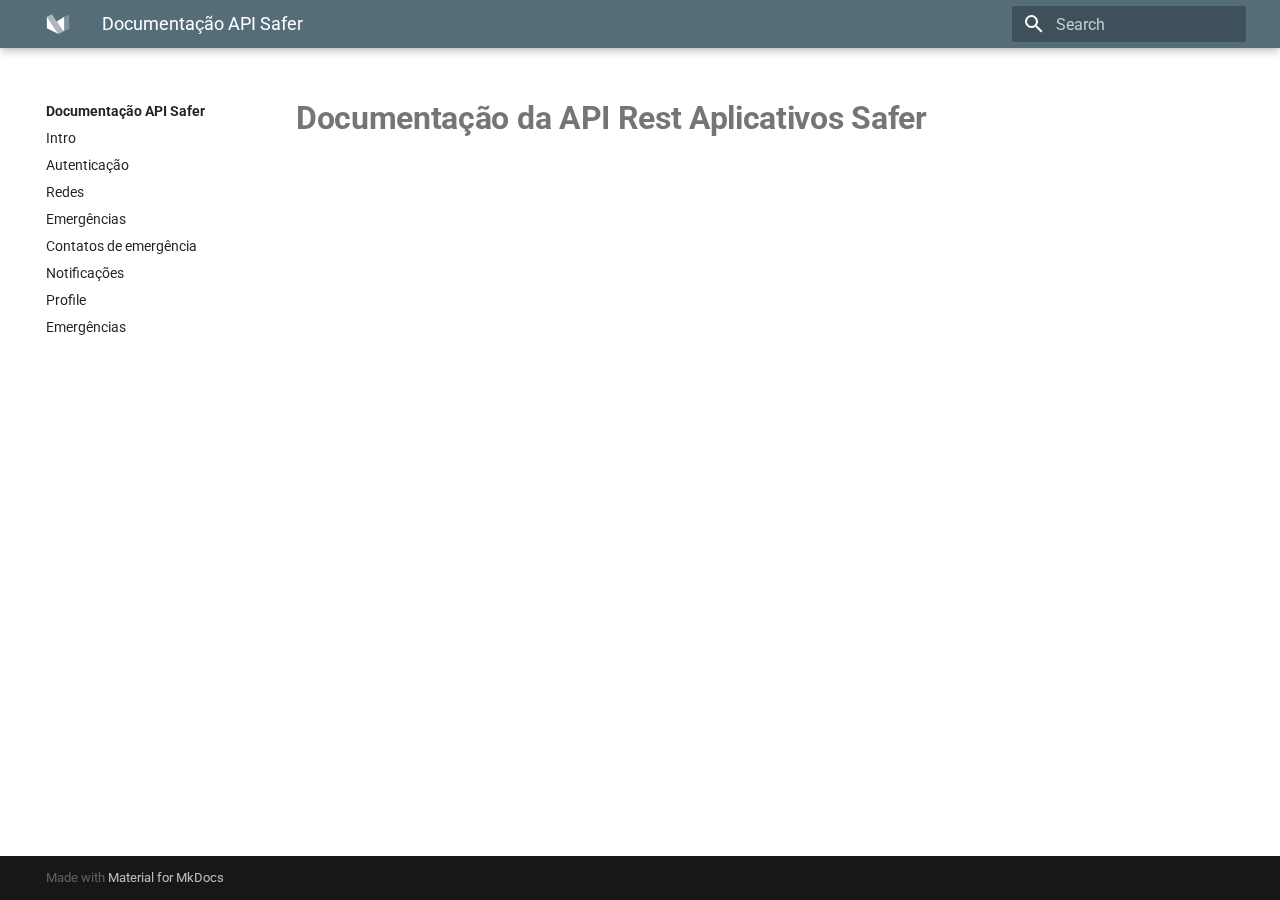
==== commit 346c7976: "Deployed a203b00 with MkDocs version: 1.1.2" ====
--- a/index.html
+++ b/index.html
@@ -10,7 +10,7 @@
       
       
       <link rel="icon" href="assets/favicon.png">
-      <meta name="generator" content="mkdocs-1.1.2, mkdocs-material-7.1.5">
+      <meta name="generator" content="mkdocs-1.1.2, mkdocs-material-7.1.11">
     
     
       
@@ -18,10 +18,10 @@
       
     
     
-      <link rel="stylesheet" href="assets/stylesheets/main.bde7dde4.min.css">
-      
-        
-        <link rel="stylesheet" href="assets/stylesheets/palette.ef6f36e2.min.css">
+      <link rel="stylesheet" href="assets/stylesheets/main.3754935a.min.css">
+      
+        
+        <link rel="stylesheet" href="assets/stylesheets/palette.f1a3b89f.min.css">
         
           
           
@@ -44,6 +44,8 @@
     
     
       
+
+
     
     
   </head>
@@ -237,6 +239,66 @@
   
 
     
+      
+      
+      
+
+  
+  
+  
+    <li class="md-nav__item">
+      <a href="null.md" class="md-nav__link">
+        Contatos de emergência
+      </a>
+    </li>
+  
+
+    
+      
+      
+      
+
+  
+  
+  
+    <li class="md-nav__item">
+      <a href="null.md" class="md-nav__link">
+        Notificações
+      </a>
+    </li>
+  
+
+    
+      
+      
+      
+
+  
+  
+  
+    <li class="md-nav__item">
+      <a href="null.md" class="md-nav__link">
+        Profile
+      </a>
+    </li>
+  
+
+    
+      
+      
+      
+
+  
+  
+  
+    <li class="md-nav__item">
+      <a href="null.md" class="md-nav__link">
+        Emergências
+      </a>
+    </li>
+  
+
+    
   </ul>
 </nav>
                   </div>
@@ -303,10 +365,10 @@
     <div class="md-dialog" data-md-component="dialog">
       <div class="md-dialog__inner md-typeset"></div>
     </div>
-    <script id="__config" type="application/json">{"base": ".", "features": [], "translations": {"clipboard.copy": "Copy to clipboard", "clipboard.copied": "Copied to clipboard", "search.config.lang": "en", "search.config.pipeline": "trimmer, stopWordFilter", "search.config.separator": "[\\s\\-]+", "search.placeholder": "Search", "search.result.placeholder": "Type to start searching", "search.result.none": "No matching documents", "search.result.one": "1 matching document", "search.result.other": "# matching documents", "search.result.more.one": "1 more on this page", "search.result.more.other": "# more on this page", "search.result.term.missing": "Missing"}, "search": "assets/javascripts/workers/search.d351de03.min.js", "version": null}</script>
-    
-    
-      <script src="assets/javascripts/bundle.a1609d9a.min.js"></script>
+    <script id="__config" type="application/json">{"base": ".", "features": [], "translations": {"clipboard.copy": "Copy to clipboard", "clipboard.copied": "Copied to clipboard", "search.config.lang": "en", "search.config.pipeline": "trimmer, stopWordFilter", "search.config.separator": "[\\s\\-]+", "search.placeholder": "Search", "search.result.placeholder": "Type to start searching", "search.result.none": "No matching documents", "search.result.one": "1 matching document", "search.result.other": "# matching documents", "search.result.more.one": "1 more on this page", "search.result.more.other": "# more on this page", "search.result.term.missing": "Missing", "select.version.title": "Select version"}, "search": "assets/javascripts/workers/search.477d984a.min.js", "version": null}</script>
+    
+    
+      <script src="assets/javascripts/bundle.ddd52ceb.min.js"></script>
       
     
   </body>
--- a/assets/stylesheets/main.3754935a.min.css
+++ b/assets/stylesheets/main.3754935a.min.css
@@ -0,0 +1,2 @@
+@charset "UTF-8";html{-webkit-text-size-adjust:none;-ms-text-size-adjust:none;text-size-adjust:none;box-sizing:border-box}*,:after,:before{box-sizing:inherit}body{margin:0}a,button,input,label{-webkit-tap-highlight-color:transparent}a{color:inherit;text-decoration:none}hr{border:0;box-sizing:content-box;display:block;height:.05rem;overflow:visible;padding:0}small{font-size:80%}sub,sup{line-height:1em}img{border-style:none}table{border-collapse:separate;border-spacing:0}td,th{font-weight:400;vertical-align:top}button{background:transparent;border:0;font-family:inherit;font-size:inherit;margin:0;padding:0}input{border:0;outline:none}:root{--md-default-fg-color:rgba(0,0,0,0.87);--md-default-fg-color--light:rgba(0,0,0,0.54);--md-default-fg-color--lighter:rgba(0,0,0,0.32);--md-default-fg-color--lightest:rgba(0,0,0,0.07);--md-default-bg-color:#fff;--md-default-bg-color--light:hsla(0,0%,100%,0.7);--md-default-bg-color--lighter:hsla(0,0%,100%,0.3);--md-default-bg-color--lightest:hsla(0,0%,100%,0.12);--md-primary-fg-color:#4051b5;--md-primary-fg-color--light:#5d6cc0;--md-primary-fg-color--dark:#303fa1;--md-primary-bg-color:#fff;--md-primary-bg-color--light:hsla(0,0%,100%,0.7);--md-accent-fg-color:#526cfe;--md-accent-fg-color--transparent:rgba(82,108,254,0.1);--md-accent-bg-color:#fff;--md-accent-bg-color--light:hsla(0,0%,100%,0.7)}:root>*{--md-code-fg-color:#36464e;--md-code-bg-color:#f5f5f5;--md-code-hl-color:rgba(255,255,0,0.5);--md-code-hl-number-color:#d52a2a;--md-code-hl-special-color:#db1457;--md-code-hl-function-color:#a846b9;--md-code-hl-constant-color:#6e59d9;--md-code-hl-keyword-color:#3f6ec6;--md-code-hl-string-color:#1c7d4d;--md-code-hl-name-color:var(--md-code-fg-color);--md-code-hl-operator-color:var(--md-default-fg-color--light);--md-code-hl-punctuation-color:var(--md-default-fg-color--light);--md-code-hl-comment-color:var(--md-default-fg-color--light);--md-code-hl-generic-color:var(--md-default-fg-color--light);--md-code-hl-variable-color:var(--md-default-fg-color--light);--md-typeset-color:var(--md-default-fg-color);--md-typeset-a-color:var(--md-primary-fg-color);--md-typeset-mark-color:rgba(255,255,0,0.5);--md-typeset-del-color:hsla(6,90%,60%,0.15);--md-typeset-ins-color:rgba(11,213,112,0.15);--md-typeset-kbd-color:#fafafa;--md-typeset-kbd-accent-color:#fff;--md-typeset-kbd-border-color:#b8b8b8;--md-admonition-fg-color:var(--md-default-fg-color);--md-admonition-bg-color:var(--md-default-bg-color);--md-footer-fg-color:#fff;--md-footer-fg-color--light:hsla(0,0%,100%,0.7);--md-footer-fg-color--lighter:hsla(0,0%,100%,0.3);--md-footer-bg-color:rgba(0,0,0,0.87);--md-footer-bg-color--dark:rgba(0,0,0,0.32)}.md-icon svg{fill:currentColor;display:block;height:1.2rem;width:1.2rem}body{-webkit-font-smoothing:antialiased;-moz-osx-font-smoothing:grayscale}body,input{font-feature-settings:"kern","liga";font-family:var(--md-text-font-family,_),-apple-system,BlinkMacSystemFont,Helvetica,Arial,sans-serif}body,code,input,kbd,pre{color:var(--md-typeset-color)}code,kbd,pre{font-feature-settings:"kern";font-family:var(--md-code-font-family,_),SFMono-Regular,Consolas,Menlo,monospace}:root{--md-typeset-table--ascending:url('data:image/svg+xml;charset=utf-8,<svg xmlns="http://www.w3.org/2000/svg" viewBox="0 0 24 24"><path d="M11 4h2v12l5.5-5.5 1.42 1.42L12 19.84l-7.92-7.92L5.5 10.5 11 16V4z"/></svg>');--md-typeset-table--descending:url('data:image/svg+xml;charset=utf-8,<svg xmlns="http://www.w3.org/2000/svg" viewBox="0 0 24 24"><path d="M13 20h-2V8l-5.5 5.5-1.42-1.42L12 4.16l7.92 7.92-1.42 1.42L13 8v12z"/></svg>')}.md-typeset{-webkit-print-color-adjust:exact;color-adjust:exact;font-size:.8rem;line-height:1.6}@media print{.md-typeset{font-size:.68rem}}.md-typeset blockquote,.md-typeset dl,.md-typeset figure,.md-typeset ol,.md-typeset pre,.md-typeset ul{margin:1em 0}.md-typeset h1{color:var(--md-default-fg-color--light);font-size:2em;line-height:1.3;margin:0 0 1.25em}.md-typeset h1,.md-typeset h2{font-weight:300;letter-spacing:-.01em}.md-typeset h2{font-size:1.5625em;line-height:1.4;margin:1.6em 0 .64em}.md-typeset h3{font-size:1.25em;font-weight:400;letter-spacing:-.01em;line-height:1.5;margin:1.6em 0 .8em}.md-typeset h2+h3{margin-top:.8em}.md-typeset h4{font-weight:700;letter-spacing:-.01em;margin:1em 0}.md-typeset h5,.md-typeset h6{color:var(--md-default-fg-color--light);font-size:.8em;font-weight:700;letter-spacing:-.01em;margin:1.25em 0}.md-typeset h5{text-transform:uppercase}.md-typeset hr{border-bottom:.05rem solid var(--md-default-fg-color--lightest);display:flow-root;margin:1.5em 0}.md-typeset a{color:var(--md-typeset-a-color);word-break:break-word}.md-typeset a,.md-typeset a:before{transition:color 125ms}.md-typeset a:focus,.md-typeset a:hover{color:var(--md-accent-fg-color)}.md-typeset a.focus-visible{outline-color:var(--md-accent-fg-color);outline-offset:.2rem}.md-typeset code,.md-typeset kbd,.md-typeset pre{color:var(--md-code-fg-color);direction:ltr}@media print{.md-typeset code,.md-typeset kbd,.md-typeset pre{white-space:pre-wrap}}.md-typeset code{background-color:var(--md-code-bg-color);border-radius:.1rem;-webkit-box-decoration-break:clone;box-decoration-break:clone;font-size:.85em;padding:0 .2941176471em;word-break:break-word}.md-typeset code:not(.focus-visible){-webkit-tap-highlight-color:transparent;outline:none}.md-typeset h1 code,.md-typeset h2 code,.md-typeset h3 code,.md-typeset h4 code,.md-typeset h5 code,.md-typeset h6 code{background-color:transparent;box-shadow:none;margin:initial;padding:initial}.md-typeset a code{color:currentColor}.md-typeset pre{display:flow-root;line-height:1.4;position:relative}.md-typeset pre>code{-webkit-box-decoration-break:slice;box-decoration-break:slice;box-shadow:none;display:block;margin:0;overflow:auto;padding:.7720588235em 1.1764705882em;scrollbar-color:var(--md-default-fg-color--lighter) transparent;scrollbar-width:thin;touch-action:auto;word-break:normal}.md-typeset pre>code:hover{scrollbar-color:var(--md-accent-fg-color) transparent}.md-typeset pre>code::-webkit-scrollbar{height:.2rem;width:.2rem}.md-typeset pre>code::-webkit-scrollbar-thumb{background-color:var(--md-default-fg-color--lighter)}.md-typeset pre>code::-webkit-scrollbar-thumb:hover{background-color:var(--md-accent-fg-color)}@media screen and (max-width:44.9375em){.md-typeset>pre{margin:1em -.8rem}.md-typeset>pre code{border-radius:0}}.md-typeset kbd{background-color:var(--md-typeset-kbd-color);border-radius:.1rem;box-shadow:0 .1rem 0 .05rem var(--md-typeset-kbd-border-color),0 .1rem 0 var(--md-typeset-kbd-border-color),0 -.1rem .2rem var(--md-typeset-kbd-accent-color) inset;color:var(--md-default-fg-color);display:inline-block;font-size:.75em;padding:0 .6666666667em;vertical-align:text-top;word-break:break-word}.md-typeset mark{background-color:var(--md-typeset-mark-color);-webkit-box-decoration-break:clone;box-decoration-break:clone;color:inherit;word-break:break-word}.md-typeset abbr{border-bottom:.05rem dotted var(--md-default-fg-color--light);cursor:help;text-decoration:none}@media (hover:none){.md-typeset abbr{position:relative}.md-typeset abbr[title]:focus:after,.md-typeset abbr[title]:hover:after{background-color:var(--md-default-fg-color);border-radius:.1rem;box-shadow:0 2px 2px 0 rgba(0,0,0,.14),0 1px 5px 0 rgba(0,0,0,.12),0 3px 1px -2px rgba(0,0,0,.2);color:var(--md-default-bg-color);content:attr(title);display:inline-block;font-size:.7rem;left:0;margin-top:2em;max-width:80%;min-width:-webkit-max-content;min-width:-moz-max-content;min-width:max-content;padding:.2rem .3rem;position:absolute;width:auto}}.md-typeset small{opacity:.75}.md-typeset sub,.md-typeset sup{margin-left:.078125em}[dir=rtl] .md-typeset sub,[dir=rtl] .md-typeset sup{margin-left:0;margin-right:.078125em}.md-typeset blockquote{border-left:.2rem solid var(--md-default-fg-color--lighter);color:var(--md-default-fg-color--light);display:flow-root;padding-left:.6rem}[dir=rtl] .md-typeset blockquote{border-left:initial;border-right:.2rem solid var(--md-default-fg-color--lighter);padding-left:0;padding-right:.6rem}.md-typeset ul{list-style-type:disc}.md-typeset ol,.md-typeset ul{display:flow-root;margin-left:.625em;padding:0}[dir=rtl] .md-typeset ol,[dir=rtl] .md-typeset ul{margin-left:0;margin-right:.625em}.md-typeset ol ol,.md-typeset ul ol{list-style-type:lower-alpha}.md-typeset ol ol ol,.md-typeset ul ol ol{list-style-type:lower-roman}.md-typeset ol li,.md-typeset ul li{margin-bottom:.5em;margin-left:1.25em}[dir=rtl] .md-typeset ol li,[dir=rtl] .md-typeset ul li{margin-left:0;margin-right:1.25em}.md-typeset ol li blockquote,.md-typeset ol li p,.md-typeset ul li blockquote,.md-typeset ul li p{margin:.5em 0}.md-typeset ol li:last-child,.md-typeset ul li:last-child{margin-bottom:0}.md-typeset ol li ol,.md-typeset ol li ul,.md-typeset ul li ol,.md-typeset ul li ul{margin:.5em 0 .5em .625em}[dir=rtl] .md-typeset ol li ol,[dir=rtl] .md-typeset ol li ul,[dir=rtl] .md-typeset ul li ol,[dir=rtl] .md-typeset ul li ul{margin-left:0;margin-right:.625em}.md-typeset dd{margin:1em 0 1.5em 1.875em}[dir=rtl] .md-typeset dd{margin-left:0;margin-right:1.875em}.md-typeset img,.md-typeset svg{height:auto;max-width:100%}.md-typeset img[align=left],.md-typeset svg[align=left]{margin:1em 1em 1em 0}.md-typeset img[align=right],.md-typeset svg[align=right]{margin:1em 0 1em 1em}.md-typeset img[align]:only-child,.md-typeset svg[align]:only-child{margin-top:0}.md-typeset figure{display:flow-root;margin:0 auto;max-width:100%;text-align:center;width:-webkit-fit-content;width:-moz-fit-content;width:fit-content}.md-typeset figure img{display:block}.md-typeset figcaption{font-style:italic;margin:1em auto 2em;max-width:24rem}.md-typeset iframe{max-width:100%}.md-typeset table:not([class]){background-color:var(--md-default-bg-color);border-radius:.1rem;box-shadow:0 .2rem .5rem rgba(0,0,0,.05),0 0 .05rem rgba(0,0,0,.1);display:inline-block;font-size:.64rem;max-width:100%;overflow:auto;touch-action:auto}@media print{.md-typeset table:not([class]){display:table}}.md-typeset table:not([class])+*{margin-top:1.5em}.md-typeset table:not([class]) td>:first-child,.md-typeset table:not([class]) th>:first-child{margin-top:0}.md-typeset table:not([class]) td>:last-child,.md-typeset table:not([class]) th>:last-child{margin-bottom:0}.md-typeset table:not([class]) td:not([align]),.md-typeset table:not([class]) th:not([align]){text-align:left}[dir=rtl] .md-typeset table:not([class]) td:not([align]),[dir=rtl] .md-typeset table:not([class]) th:not([align]){text-align:right}.md-typeset table:not([class]) th{background-color:var(--md-default-fg-color--light);color:var(--md-default-bg-color);min-width:5rem;padding:.9375em 1.25em;vertical-align:top}.md-typeset table:not([class]) th a{color:inherit}.md-typeset table:not([class]) td{border-top:.05rem solid var(--md-default-fg-color--lightest);padding:.9375em 1.25em;vertical-align:top}.md-typeset table:not([class]) tr{transition:background-color 125ms}.md-typeset table:not([class]) tr:hover{background-color:rgba(0,0,0,.035);box-shadow:0 .05rem 0 var(--md-default-bg-color) inset}.md-typeset table:not([class]) tr:first-child td{border-top:0}.md-typeset table:not([class]) a{word-break:normal}.md-typeset table th[role=columnheader]{cursor:pointer}.md-typeset table th[role=columnheader]:after{content:"";display:inline-block;height:1.2em;margin-left:.5em;-webkit-mask-repeat:no-repeat;mask-repeat:no-repeat;-webkit-mask-size:contain;mask-size:contain;vertical-align:sub;width:1.2em}.md-typeset table th[role=columnheader][aria-sort=ascending]:after{background-color:currentColor;-webkit-mask-image:var(--md-typeset-table--ascending);mask-image:var(--md-typeset-table--ascending)}.md-typeset table th[role=columnheader][aria-sort=descending]:after{background-color:currentColor;-webkit-mask-image:var(--md-typeset-table--descending);mask-image:var(--md-typeset-table--descending)}.md-typeset__scrollwrap{margin:1em -.8rem;overflow-x:auto;touch-action:auto}.md-typeset__table{display:inline-block;margin-bottom:.5em;padding:0 .8rem}@media print{.md-typeset__table{display:block}}html .md-typeset__table table{display:table;margin:0;overflow:hidden;width:100%}html{font-size:125%;height:100%;overflow-x:hidden}@media screen and (min-width:100em){html{font-size:137.5%}}@media screen and (min-width:125em){html{font-size:150%}}body{background-color:var(--md-default-bg-color);display:flex;flex-direction:column;font-size:.5rem;min-height:100%;position:relative;width:100%}@media print{body{display:block}}@media screen and (max-width:59.9375em){body[data-md-state=lock]{position:fixed}}.md-grid{margin-left:auto;margin-right:auto;max-width:61rem}.md-container{display:flex;flex-direction:column;flex-grow:1}@media print{.md-container{display:block}}.md-main{flex-grow:1}.md-main__inner{display:flex;height:100%;margin-top:1.5rem}.md-ellipsis{overflow:hidden;text-overflow:ellipsis;white-space:nowrap}.md-toggle{display:none}.md-option{height:0;opacity:0;position:absolute;width:0}.md-option:checked+label:not([hidden]){display:block}.md-option.focus-visible+label{outline-color:var(--md-accent-fg-color);outline-style:auto}.md-skip{background-color:var(--md-default-fg-color);border-radius:.1rem;color:var(--md-default-bg-color);font-size:.64rem;margin:.5rem;opacity:0;outline-color:var(--md-accent-fg-color);padding:.3rem .5rem;position:fixed;transform:translateY(.4rem);z-index:-1}.md-skip:focus{opacity:1;transform:translateY(0);transition:transform .25s cubic-bezier(.4,0,.2,1),opacity 175ms 75ms;z-index:10}@page{margin:25mm}.md-announce{background-color:var(--md-footer-bg-color);overflow:auto}@media print{.md-announce{display:none}}.md-announce__inner{color:var(--md-footer-fg-color);font-size:.7rem;margin:.6rem auto;padding:0 .8rem}:root{--md-clipboard-icon:url('data:image/svg+xml;charset=utf-8,<svg xmlns="http://www.w3.org/2000/svg" viewBox="0 0 24 24"><path d="M19 21H8V7h11m0-2H8a2 2 0 0 0-2 2v14a2 2 0 0 0 2 2h11a2 2 0 0 0 2-2V7a2 2 0 0 0-2-2m-3-4H4a2 2 0 0 0-2 2v14h2V3h12V1z"/></svg>')}.md-clipboard{border-radius:.1rem;color:var(--md-default-fg-color--lightest);cursor:pointer;height:1.5em;outline-color:var(--md-accent-fg-color);outline-offset:.1rem;position:absolute;right:.5em;top:.5em;transition:color .25s;width:1.5em;z-index:1}@media print{.md-clipboard{display:none}}.md-clipboard:not(.focus-visible){-webkit-tap-highlight-color:transparent;outline:none}:hover>.md-clipboard{color:var(--md-default-fg-color--light)}.md-clipboard:focus,.md-clipboard:hover{color:var(--md-accent-fg-color)}.md-clipboard:after{background-color:currentColor;content:"";display:block;height:1.125em;margin:0 auto;-webkit-mask-image:var(--md-clipboard-icon);mask-image:var(--md-clipboard-icon);-webkit-mask-repeat:no-repeat;mask-repeat:no-repeat;-webkit-mask-size:contain;mask-size:contain;width:1.125em}.md-clipboard--inline{cursor:pointer}.md-clipboard--inline code{transition:color .25s,background-color .25s}.md-clipboard--inline:focus code,.md-clipboard--inline:hover code{background-color:var(--md-accent-fg-color--transparent);color:var(--md-accent-fg-color)}.md-content{flex-grow:1;overflow:hidden;scroll-padding-top:51.2rem}.md-content__inner{margin:0 .8rem 1.2rem;padding-top:.6rem}@media screen and (min-width:76.25em){.md-sidebar--primary:not([hidden])~.md-content>.md-content__inner{margin-left:1.2rem}[dir=rtl] .md-sidebar--primary:not([hidden])~.md-content>.md-content__inner{margin-left:.8rem;margin-right:1.2rem}.md-sidebar--secondary:not([hidden])~.md-content>.md-content__inner{margin-right:1.2rem}[dir=rtl] .md-sidebar--secondary:not([hidden])~.md-content>.md-content__inner{margin-left:1.2rem;margin-right:.8rem}}.md-content__inner:before{content:"";display:block;height:.4rem}.md-content__inner>:last-child{margin-bottom:0}.md-content__button{float:right;margin:.4rem 0 .4rem .4rem;padding:0}@media print{.md-content__button{display:none}}[dir=rtl] .md-content__button{float:left;margin-left:0;margin-right:.4rem}[dir=rtl] .md-content__button svg{transform:scaleX(-1)}.md-typeset .md-content__button{color:var(--md-default-fg-color--lighter)}.md-content__button svg{display:inline;vertical-align:top}.md-dialog{background-color:var(--md-default-fg-color);border-radius:.1rem;bottom:.8rem;box-shadow:0 2px 2px 0 rgba(0,0,0,.14),0 1px 5px 0 rgba(0,0,0,.12),0 3px 1px -2px rgba(0,0,0,.2);left:auto;min-width:11.1rem;opacity:0;padding:.4rem .6rem;pointer-events:none;position:fixed;right:.8rem;transform:translateY(100%);transition:transform 0ms .4s,opacity .4s;z-index:2}@media print{.md-dialog{display:none}}[dir=rtl] .md-dialog{left:.8rem;right:auto}.md-dialog[data-md-state=open]{opacity:1;pointer-events:auto;transform:translateY(0);transition:transform .4s cubic-bezier(.075,.85,.175,1),opacity .4s}.md-dialog__inner{color:var(--md-default-bg-color);font-size:.7rem}.md-typeset .md-button{border:.1rem solid;border-radius:.1rem;color:var(--md-primary-fg-color);cursor:pointer;display:inline-block;font-weight:700;padding:.625em 2em;transition:color 125ms,background-color 125ms,border-color 125ms}.md-typeset .md-button--primary{background-color:var(--md-primary-fg-color);border-color:var(--md-primary-fg-color);color:var(--md-primary-bg-color)}.md-typeset .md-button:focus,.md-typeset .md-button:hover{background-color:var(--md-accent-fg-color);border-color:var(--md-accent-fg-color);color:var(--md-accent-bg-color)}.md-typeset .md-input{border-radius:.1rem;box-shadow:0 .2rem .5rem rgba(0,0,0,.1),0 .025rem .05rem rgba(0,0,0,.1);font-size:.8rem;height:1.8rem;padding:0 .6rem;transition:box-shadow .25s}.md-typeset .md-input:focus,.md-typeset .md-input:hover{box-shadow:0 .4rem 1rem rgba(0,0,0,.15),0 .025rem .05rem rgba(0,0,0,.15)}.md-typeset .md-input--stretch{width:100%}.md-header{background-color:var(--md-primary-fg-color);box-shadow:0 0 .2rem transparent,0 .2rem .4rem transparent;color:var(--md-primary-bg-color);left:0;position:-webkit-sticky;position:sticky;right:0;top:0;z-index:2}@media print{.md-header{display:none}}.md-header[data-md-state=shadow]{box-shadow:0 0 .2rem rgba(0,0,0,.1),0 .2rem .4rem rgba(0,0,0,.2);transition:transform .25s cubic-bezier(.1,.7,.1,1),box-shadow .25s}.md-header[data-md-state=hidden]{transform:translateY(-100%);transition:transform .25s cubic-bezier(.8,0,.6,1),box-shadow .25s}.md-header__inner{align-items:center;display:flex;padding:0 .2rem}.md-header__button{color:currentColor;cursor:pointer;margin:.2rem;outline-color:var(--md-accent-fg-color);padding:.4rem;position:relative;transition:opacity .25s;vertical-align:middle;z-index:1}.md-header__button:hover{opacity:.7}.md-header__button:not([hidden]){display:inline-block}.md-header__button:not(.focus-visible){-webkit-tap-highlight-color:transparent;outline:none}.md-header__button.md-logo{margin:.2rem;padding:.4rem}@media screen and (max-width:76.1875em){.md-header__button.md-logo{display:none}}.md-header__button.md-logo img,.md-header__button.md-logo svg{fill:currentColor;display:block;height:1.2rem;width:1.2rem}@media screen and (min-width:60em){.md-header__button[for=__search]{display:none}}.no-js .md-header__button[for=__search]{display:none}[dir=rtl] .md-header__button[for=__search] svg{transform:scaleX(-1)}@media screen and (min-width:76.25em){.md-header__button[for=__drawer]{display:none}}.md-header__topic{display:flex;max-width:100%;position:absolute;transition:transform .4s cubic-bezier(.1,.7,.1,1),opacity .15s}.md-header__topic+.md-header__topic{opacity:0;pointer-events:none;transform:translateX(1.25rem);transition:transform .4s cubic-bezier(1,.7,.1,.1),opacity .15s;z-index:-1}[dir=rtl] .md-header__topic+.md-header__topic{transform:translateX(-1.25rem)}.md-header__title{flex-grow:1;font-size:.9rem;height:2.4rem;line-height:2.4rem;margin-left:1rem;margin-right:.4rem}.md-header__title[data-md-state=active] .md-header__topic{opacity:0;pointer-events:none;transform:translateX(-1.25rem);transition:transform .4s cubic-bezier(1,.7,.1,.1),opacity .15s;z-index:-1}[dir=rtl] .md-header__title[data-md-state=active] .md-header__topic{transform:translateX(1.25rem)}.md-header__title[data-md-state=active] .md-header__topic+.md-header__topic{opacity:1;pointer-events:auto;transform:translateX(0);transition:transform .4s cubic-bezier(.1,.7,.1,1),opacity .15s;z-index:0}.md-header__title>.md-header__ellipsis{height:100%;position:relative;width:100%}.md-header__option{display:flex;flex-shrink:0;max-width:100%;transition:max-width 0ms .25s,opacity .25s .25s;white-space:nowrap}[data-md-toggle=search]:checked~.md-header .md-header__option{max-width:0;opacity:0;transition:max-width 0ms,opacity 0ms}.md-header__source{display:none}@media screen and (min-width:60em){.md-header__source{display:block;margin-left:1rem;max-width:11.7rem;width:11.7rem}[dir=rtl] .md-header__source{margin-left:0;margin-right:1rem}}@media screen and (min-width:76.25em){.md-header__source{margin-left:1.4rem}[dir=rtl] .md-header__source{margin-right:1.4rem}}.md-footer{background-color:var(--md-footer-bg-color);color:var(--md-footer-fg-color)}@media print{.md-footer{display:none}}.md-footer__inner{overflow:auto;padding:.2rem}.md-footer__link{display:flex;outline-color:var(--md-accent-fg-color);padding-bottom:.4rem;padding-top:1.4rem;transition:opacity .25s}@media screen and (min-width:45em){.md-footer__link{width:50%}}.md-footer__link:focus,.md-footer__link:hover{opacity:.7}.md-footer__link--prev{float:left}@media screen and (max-width:44.9375em){.md-footer__link--prev{width:25%}.md-footer__link--prev .md-footer__title{display:none}}[dir=rtl] .md-footer__link--prev{float:right}[dir=rtl] .md-footer__link--prev svg{transform:scaleX(-1)}.md-footer__link--next{float:right;text-align:right}@media screen and (max-width:44.9375em){.md-footer__link--next{width:75%}}[dir=rtl] .md-footer__link--next{float:left;text-align:left}[dir=rtl] .md-footer__link--next svg{transform:scaleX(-1)}.md-footer__title{flex-grow:1;font-size:.9rem;line-height:2.4rem;max-width:calc(100% - 2.4rem);padding:0 1rem;position:relative}.md-footer__button{margin:.2rem;padding:.4rem}.md-footer__direction{font-size:.64rem;left:0;margin-top:-1rem;opacity:.7;padding:0 1rem;position:absolute;right:0}.md-footer-meta{background-color:var(--md-footer-bg-color--dark)}.md-footer-meta__inner{display:flex;flex-wrap:wrap;justify-content:space-between;padding:.2rem}html .md-footer-meta.md-typeset a{color:var(--md-footer-fg-color--light)}html .md-footer-meta.md-typeset a:focus,html .md-footer-meta.md-typeset a:hover{color:var(--md-footer-fg-color)}.md-footer-copyright{color:var(--md-footer-fg-color--lighter);font-size:.64rem;margin:auto .6rem;padding:.4rem 0;width:100%}@media screen and (min-width:45em){.md-footer-copyright{width:auto}}.md-footer-copyright__highlight{color:var(--md-footer-fg-color--light)}.md-footer-social{margin:0 .4rem;padding:.2rem 0 .6rem}@media screen and (min-width:45em){.md-footer-social{padding:.6rem 0}}.md-footer-social__link{display:inline-block;height:1.6rem;text-align:center;width:1.6rem}.md-footer-social__link:before{line-height:1.9}.md-footer-social__link svg{fill:currentColor;max-height:.8rem;vertical-align:-25%}:root{--md-nav-icon--prev:url('data:image/svg+xml;charset=utf-8,<svg xmlns="http://www.w3.org/2000/svg" viewBox="0 0 24 24"><path d="M20 11v2H8l5.5 5.5-1.42 1.42L4.16 12l7.92-7.92L13.5 5.5 8 11h12z"/></svg>');--md-nav-icon--next:url('data:image/svg+xml;charset=utf-8,<svg xmlns="http://www.w3.org/2000/svg" viewBox="0 0 24 24"><path d="M8.59 16.58 13.17 12 8.59 7.41 10 6l6 6-6 6-1.41-1.42z"/></svg>');--md-toc-icon:url('data:image/svg+xml;charset=utf-8,<svg xmlns="http://www.w3.org/2000/svg" viewBox="0 0 24 24"><path d="M3 9h14V7H3v2m0 4h14v-2H3v2m0 4h14v-2H3v2m16 0h2v-2h-2v2m0-10v2h2V7h-2m0 6h2v-2h-2v2z"/></svg>')}.md-nav{font-size:.7rem;line-height:1.3}.md-nav__title{display:block;font-weight:700;overflow:hidden;padding:0 .6rem;text-overflow:ellipsis}.md-nav__title .md-nav__button{display:none}.md-nav__title .md-nav__button img{height:100%;width:auto}.md-nav__title .md-nav__button.md-logo img,.md-nav__title .md-nav__button.md-logo svg{fill:currentColor;display:block;height:2.4rem;width:2.4rem}.md-nav__list{list-style:none;margin:0;padding:0}.md-nav__item{padding:0 .6rem}.md-nav__item .md-nav__item{padding-right:0}[dir=rtl] .md-nav__item .md-nav__item{padding-left:0;padding-right:.6rem}.md-nav__link{cursor:pointer;display:block;margin-top:.625em;overflow:hidden;scroll-snap-align:start;text-overflow:ellipsis;transition:color 125ms}.md-nav__link[data-md-state=blur]{color:var(--md-default-fg-color--light)}.md-nav__item .md-nav__link--active{color:var(--md-typeset-a-color)}.md-nav__item--nested>.md-nav__link{color:inherit}.md-nav__link:focus,.md-nav__link:hover{color:var(--md-accent-fg-color)}.md-nav__link.focus-visible{outline-color:var(--md-accent-fg-color);outline-offset:.2rem}.md-nav--primary .md-nav__link[for=__toc]{display:none}.md-nav--primary .md-nav__link[for=__toc] .md-icon:after{background-color:currentColor;display:block;height:100%;-webkit-mask-image:var(--md-toc-icon);mask-image:var(--md-toc-icon);width:100%}.md-nav--primary .md-nav__link[for=__toc]~.md-nav{display:none}.md-nav__source{display:none}@media screen and (max-width:76.1875em){.md-nav--primary,.md-nav--primary .md-nav{background-color:var(--md-default-bg-color);display:flex;flex-direction:column;height:100%;left:0;position:absolute;right:0;top:0;z-index:1}.md-nav--primary .md-nav__item,.md-nav--primary .md-nav__title{font-size:.8rem;line-height:1.5}.md-nav--primary .md-nav__title{background-color:var(--md-default-fg-color--lightest);color:var(--md-default-fg-color--light);cursor:pointer;font-weight:400;height:5.6rem;line-height:2.4rem;padding:3rem .8rem .2rem;position:relative;white-space:nowrap}.md-nav--primary .md-nav__title .md-nav__icon{display:block;height:1.2rem;left:.4rem;margin:.2rem;position:absolute;top:.4rem;width:1.2rem}[dir=rtl] .md-nav--primary .md-nav__title .md-nav__icon{left:auto;right:.4rem}.md-nav--primary .md-nav__title .md-nav__icon:after{background-color:currentColor;content:"";display:block;height:100%;-webkit-mask-image:var(--md-nav-icon--prev);mask-image:var(--md-nav-icon--prev);-webkit-mask-repeat:no-repeat;mask-repeat:no-repeat;-webkit-mask-size:contain;mask-size:contain;width:100%}.md-nav--primary .md-nav__title~.md-nav__list{background-color:var(--md-default-bg-color);box-shadow:0 .05rem 0 var(--md-default-fg-color--lightest) inset;overflow-y:auto;-ms-scroll-snap-type:y mandatory;scroll-snap-type:y mandatory;touch-action:pan-y}.md-nav--primary .md-nav__title~.md-nav__list>:first-child{border-top:0}.md-nav--primary .md-nav__title[for=__drawer]{background-color:var(--md-primary-fg-color);color:var(--md-primary-bg-color)}.md-nav--primary .md-nav__title .md-logo{display:block;left:.2rem;margin:.2rem;padding:.4rem;position:absolute;top:.2rem}[dir=rtl] .md-nav--primary .md-nav__title .md-logo{left:auto;right:.2rem}.md-nav--primary .md-nav__list{flex:1}.md-nav--primary .md-nav__item{border-top:.05rem solid var(--md-default-fg-color--lightest);padding:0}.md-nav--primary .md-nav__item--nested>.md-nav__link{padding-right:2.4rem}[dir=rtl] .md-nav--primary .md-nav__item--nested>.md-nav__link{padding-left:2.4rem;padding-right:.8rem}.md-nav--primary .md-nav__item--active>.md-nav__link{color:var(--md-typeset-a-color)}.md-nav--primary .md-nav__item--active>.md-nav__link:focus,.md-nav--primary .md-nav__item--active>.md-nav__link:hover{color:var(--md-accent-fg-color)}.md-nav--primary .md-nav__link{margin-top:0;padding:.6rem .8rem;position:relative}.md-nav--primary .md-nav__link .md-nav__icon{color:inherit;font-size:1.2rem;height:1.2rem;margin-top:-.6rem;position:absolute;right:.6rem;top:50%;width:1.2rem}[dir=rtl] .md-nav--primary .md-nav__link .md-nav__icon{left:.6rem;right:auto}.md-nav--primary .md-nav__link .md-nav__icon:after{background-color:currentColor;content:"";display:block;height:100%;-webkit-mask-image:var(--md-nav-icon--next);mask-image:var(--md-nav-icon--next);-webkit-mask-repeat:no-repeat;mask-repeat:no-repeat;-webkit-mask-size:contain;mask-size:contain;width:100%}[dir=rtl] .md-nav--primary .md-nav__icon:after{transform:scale(-1)}.md-nav--primary .md-nav--secondary .md-nav__link{position:static}.md-nav--primary .md-nav--secondary .md-nav{background-color:transparent;position:static}.md-nav--primary .md-nav--secondary .md-nav .md-nav__link{padding-left:1.4rem}[dir=rtl] .md-nav--primary .md-nav--secondary .md-nav .md-nav__link{padding-left:0;padding-right:1.4rem}.md-nav--primary .md-nav--secondary .md-nav .md-nav .md-nav__link{padding-left:2rem}[dir=rtl] .md-nav--primary .md-nav--secondary .md-nav .md-nav .md-nav__link{padding-left:0;padding-right:2rem}.md-nav--primary .md-nav--secondary .md-nav .md-nav .md-nav .md-nav__link{padding-left:2.6rem}[dir=rtl] .md-nav--primary .md-nav--secondary .md-nav .md-nav .md-nav .md-nav__link{padding-left:0;padding-right:2.6rem}.md-nav--primary .md-nav--secondary .md-nav .md-nav .md-nav .md-nav .md-nav__link{padding-left:3.2rem}[dir=rtl] .md-nav--primary .md-nav--secondary .md-nav .md-nav .md-nav .md-nav .md-nav__link{padding-left:0;padding-right:3.2rem}.md-nav--secondary{background-color:transparent}.md-nav__toggle~.md-nav{display:flex;opacity:0;transform:translateX(100%);transition:transform .25s cubic-bezier(.8,0,.6,1),opacity 125ms 50ms}[dir=rtl] .md-nav__toggle~.md-nav{transform:translateX(-100%)}.md-nav__toggle:checked~.md-nav{opacity:1;transform:translateX(0);transition:transform .25s cubic-bezier(.4,0,.2,1),opacity 125ms 125ms}.md-nav__toggle:checked~.md-nav>.md-nav__list{-webkit-backface-visibility:hidden;backface-visibility:hidden}}@media screen and (max-width:59.9375em){.md-nav--primary .md-nav__link[for=__toc]{display:block;padding-right:2.4rem}[dir=rtl] .md-nav--primary .md-nav__link[for=__toc]{padding-left:2.4rem;padding-right:.8rem}.md-nav--primary .md-nav__link[for=__toc] .md-icon:after{content:""}.md-nav--primary .md-nav__link[for=__toc]+.md-nav__link{display:none}.md-nav--primary .md-nav__link[for=__toc]~.md-nav{display:flex}.md-nav__source{background-color:var(--md-primary-fg-color--dark);color:var(--md-primary-bg-color);display:block;padding:0 .2rem}}@media screen and (min-width:60em) and (max-width:76.1875em){.md-nav--integrated .md-nav__link[for=__toc]{display:block;padding-right:2.4rem;scroll-snap-align:none}[dir=rtl] .md-nav--integrated .md-nav__link[for=__toc]{padding-left:2.4rem;padding-right:.8rem}.md-nav--integrated .md-nav__link[for=__toc] .md-icon:after{content:""}.md-nav--integrated .md-nav__link[for=__toc]+.md-nav__link{display:none}.md-nav--integrated .md-nav__link[for=__toc]~.md-nav{display:flex}}@media screen and (min-width:60em){.md-nav--secondary .md-nav__title[for=__toc]{scroll-snap-align:start}.md-nav--secondary .md-nav__title .md-nav__icon{display:none}}@media screen and (min-width:76.25em){.md-nav{transition:max-height .25s cubic-bezier(.86,0,.07,1)}.md-nav--primary .md-nav__title[for=__drawer]{scroll-snap-align:start}.md-nav--primary .md-nav__title .md-nav__icon{display:none}.md-nav__toggle~.md-nav{display:none}.md-nav__toggle:checked~.md-nav,.md-nav__toggle:indeterminate~.md-nav{display:block}.md-nav__item--nested>.md-nav>.md-nav__title{display:none}.md-nav__item--section{display:block;margin:1.25em 0}.md-nav__item--section:last-child{margin-bottom:0}.md-nav__item--section>.md-nav__link{display:none}.md-nav__item--section>.md-nav{display:block}.md-nav__item--section>.md-nav>.md-nav__title{display:block;padding:0;pointer-events:none;scroll-snap-align:start}.md-nav__item--section>.md-nav>.md-nav__list>.md-nav__item{padding:0}.md-nav__icon{float:right;height:.9rem;transition:transform .25s;width:.9rem}[dir=rtl] .md-nav__icon{float:left;transform:rotate(180deg)}.md-nav__icon:after{background-color:currentColor;content:"";display:inline-block;height:100%;-webkit-mask-image:var(--md-nav-icon--next);mask-image:var(--md-nav-icon--next);-webkit-mask-repeat:no-repeat;mask-repeat:no-repeat;-webkit-mask-size:contain;mask-size:contain;vertical-align:-.1rem;width:100%}.md-nav__item--nested .md-nav__toggle:checked~.md-nav__link .md-nav__icon,.md-nav__item--nested .md-nav__toggle:indeterminate~.md-nav__link .md-nav__icon{transform:rotate(90deg)}.md-nav--lifted>.md-nav__list>.md-nav__item--nested,.md-nav--lifted>.md-nav__title{display:none}.md-nav--lifted>.md-nav__list>.md-nav__item{display:none}.md-nav--lifted>.md-nav__list>.md-nav__item--active{display:block;padding:0}.md-nav--lifted>.md-nav__list>.md-nav__item--active>.md-nav__link{display:none}.md-nav--lifted>.md-nav__list>.md-nav__item--active>.md-nav>.md-nav__title{display:block;padding:0 .6rem;pointer-events:none;scroll-snap-align:start}.md-nav--lifted .md-nav[data-md-level="1"]{display:block}.md-nav--lifted .md-nav[data-md-level="1"]>.md-nav__list>.md-nav__item{padding-right:.6rem}.md-nav--integrated .md-nav__link[for=__toc]~.md-nav{border-left:.05rem solid var(--md-primary-fg-color);display:block;margin-bottom:1.25em}.md-nav--integrated .md-nav__link[for=__toc]~.md-nav>.md-nav__title{display:none}}:root{--md-search-result-icon:url('data:image/svg+xml;charset=utf-8,<svg xmlns="http://www.w3.org/2000/svg" viewBox="0 0 24 24"><path d="M14 2H6a2 2 0 0 0-2 2v16a2 2 0 0 0 2 2h7c-.41-.25-.8-.56-1.14-.9-.33-.33-.61-.7-.86-1.1H6V4h7v5h5v1.18c.71.16 1.39.43 2 .82V8l-6-6m6.31 16.9c1.33-2.11.69-4.9-1.4-6.22-2.11-1.33-4.91-.68-6.22 1.4-1.34 2.11-.69 4.89 1.4 6.22 1.46.93 3.32.93 4.79.02L22 23.39 23.39 22l-3.08-3.1m-3.81.1a2.5 2.5 0 0 1-2.5-2.5 2.5 2.5 0 0 1 2.5-2.5 2.5 2.5 0 0 1 2.5 2.5 2.5 2.5 0 0 1-2.5 2.5z"/></svg>')}.md-search{position:relative}@media screen and (min-width:60em){.md-search{padding:.2rem 0}}.no-js .md-search{display:none}.md-search__overlay{opacity:0;z-index:1}@media screen and (max-width:59.9375em){.md-search__overlay{background-color:var(--md-default-bg-color);border-radius:1rem;height:2rem;left:-2.2rem;overflow:hidden;pointer-events:none;position:absolute;top:.2rem;transform-origin:center;transition:transform .3s .1s,opacity .2s .2s;width:2rem}[dir=rtl] .md-search__overlay{left:auto;right:-2.2rem}[data-md-toggle=search]:checked~.md-header .md-search__overlay{opacity:1;transition:transform .4s,opacity .1s}}@media screen and (min-width:60em){.md-search__overlay{background-color:rgba(0,0,0,.54);cursor:pointer;height:0;left:0;position:fixed;top:0;transition:width 0ms .25s,height 0ms .25s,opacity .25s;width:0}[dir=rtl] .md-search__overlay{left:auto;right:0}[data-md-toggle=search]:checked~.md-header .md-search__overlay{height:200vh;opacity:1;transition:width 0ms,height 0ms,opacity .25s;width:100%}}@media screen and (max-width:29.9375em){[data-md-toggle=search]:checked~.md-header .md-search__overlay{transform:scale(45)}}@media screen and (min-width:30em) and (max-width:44.9375em){[data-md-toggle=search]:checked~.md-header .md-search__overlay{transform:scale(60)}}@media screen and (min-width:45em) and (max-width:59.9375em){[data-md-toggle=search]:checked~.md-header .md-search__overlay{transform:scale(75)}}.md-search__inner{-webkit-backface-visibility:hidden;backface-visibility:hidden}@media screen and (max-width:59.9375em){.md-search__inner{height:100%;left:100%;opacity:0;position:fixed;top:0;transform:translateX(5%);transition:right 0ms .3s,left 0ms .3s,transform .15s cubic-bezier(.4,0,.2,1) .15s,opacity .15s .15s;width:100%;z-index:2}[data-md-toggle=search]:checked~.md-header .md-search__inner{left:0;opacity:1;transform:translateX(0);transition:right 0ms 0ms,left 0ms 0ms,transform .15s cubic-bezier(.1,.7,.1,1) .15s,opacity .15s .15s}[dir=rtl] [data-md-toggle=search]:checked~.md-header .md-search__inner{left:auto;right:0}html [dir=rtl] .md-search__inner{left:auto;right:100%;transform:translateX(-5%)}}@media screen and (min-width:60em){.md-search__inner{float:right;padding:.1rem 0;position:relative;transition:width .25s cubic-bezier(.1,.7,.1,1);width:11.7rem}[dir=rtl] .md-search__inner{float:left}}@media screen and (min-width:60em) and (max-width:76.1875em){[data-md-toggle=search]:checked~.md-header .md-search__inner{width:23.4rem}}@media screen and (min-width:76.25em){[data-md-toggle=search]:checked~.md-header .md-search__inner{width:34.4rem}}.md-search__form{position:relative}@media screen and (min-width:60em){.md-search__form{border-radius:.1rem}}.md-search__input{background-color:var(--md-default-bg-color);box-shadow:0 0 .6rem transparent;padding:0 2.2rem 0 3.6rem;position:relative;text-overflow:ellipsis;transition:color .25s,background-color .25s,box-shadow .25s;z-index:2}[dir=rtl] .md-search__input{padding:0 3.6rem 0 2.2rem}.md-search__input::-webkit-input-placeholder{-webkit-transition:color .25s;transition:color .25s}.md-search__input::-moz-placeholder{-moz-transition:color .25s;transition:color .25s}.md-search__input::-ms-input-placeholder{-ms-transition:color .25s;transition:color .25s}.md-search__input::placeholder{transition:color .25s}.md-search__input::-webkit-input-placeholder{color:var(--md-default-fg-color--light)}.md-search__input::-moz-placeholder{color:var(--md-default-fg-color--light)}.md-search__input::-ms-input-placeholder{color:var(--md-default-fg-color--light)}.md-search__input::placeholder,.md-search__input~.md-search__icon{color:var(--md-default-fg-color--light)}.md-search__input::-ms-clear{display:none}[data-md-toggle=search]:checked~.md-header .md-search__input{box-shadow:0 0 .6rem rgba(0,0,0,.07)}@media screen and (max-width:59.9375em){.md-search__input{font-size:.9rem;height:2.4rem;width:100%}}@media screen and (min-width:60em){.md-search__input{background-color:rgba(0,0,0,.26);border-radius:.1rem;color:inherit;font-size:.8rem;height:1.8rem;padding-left:2.2rem;width:100%}[dir=rtl] .md-search__input{padding-right:2.2rem}.md-search__input+.md-search__icon{color:var(--md-primary-bg-color)}.md-search__input::-webkit-input-placeholder{color:var(--md-primary-bg-color--light)}.md-search__input::-moz-placeholder{color:var(--md-primary-bg-color--light)}.md-search__input::-ms-input-placeholder{color:var(--md-primary-bg-color--light)}.md-search__input::placeholder{color:var(--md-primary-bg-color--light)}.md-search__input:hover{background-color:hsla(0,0%,100%,.12)}[data-md-toggle=search]:checked~.md-header .md-search__input{background-color:var(--md-default-bg-color);border-radius:.1rem .1rem 0 0;color:var(--md-default-fg-color);text-overflow:clip}[data-md-toggle=search]:checked~.md-header .md-search__input::-webkit-input-placeholder{color:var(--md-default-fg-color--light)}[data-md-toggle=search]:checked~.md-header .md-search__input::-moz-placeholder{color:var(--md-default-fg-color--light)}[data-md-toggle=search]:checked~.md-header .md-search__input::-ms-input-placeholder{color:var(--md-default-fg-color--light)}[data-md-toggle=search]:checked~.md-header .md-search__input+.md-search__icon,[data-md-toggle=search]:checked~.md-header .md-search__input::placeholder{color:var(--md-default-fg-color--light)}}.md-search__icon{cursor:pointer;height:1.2rem;position:absolute;transition:color .25s,opacity .25s;width:1.2rem;z-index:2}.md-search__icon:hover{opacity:.7}.md-search__icon[for=__search]{left:.5rem;top:.3rem}[dir=rtl] .md-search__icon[for=__search]{left:auto;right:.5rem}[dir=rtl] .md-search__icon[for=__search] svg{transform:scaleX(-1)}@media screen and (max-width:59.9375em){.md-search__icon[for=__search]{left:.8rem;top:.6rem}[dir=rtl] .md-search__icon[for=__search]{left:auto;right:.8rem}.md-search__icon[for=__search] svg:first-child{display:none}}@media screen and (min-width:60em){.md-search__icon[for=__search]{pointer-events:none}.md-search__icon[for=__search] svg:last-child{display:none}}.md-search__icon[type=reset]{opacity:0;pointer-events:none;right:.5rem;top:.3rem;transform:scale(.75);transition:transform .15s cubic-bezier(.1,.7,.1,1),opacity .15s}[dir=rtl] .md-search__icon[type=reset]{left:.5rem;right:auto}@media screen and (max-width:59.9375em){.md-search__icon[type=reset]{right:.8rem;top:.6rem}[dir=rtl] .md-search__icon[type=reset]{left:.8rem;right:auto}}[data-md-toggle=search]:checked~.md-header .md-search__input:valid~.md-search__icon[type=reset]{opacity:1;pointer-events:auto;transform:scale(1)}[data-md-toggle=search]:checked~.md-header .md-search__input:valid~.md-search__icon[type=reset]:hover{opacity:.7}.md-search__output{border-radius:0 0 .1rem .1rem;overflow:hidden;position:absolute;width:100%;z-index:1}@media screen and (max-width:59.9375em){.md-search__output{bottom:0;top:2.4rem}}@media screen and (min-width:60em){.md-search__output{opacity:0;top:1.9rem;transition:opacity .4s}[data-md-toggle=search]:checked~.md-header .md-search__output{box-shadow:0 6px 10px 0 rgba(0,0,0,.14),0 1px 18px 0 rgba(0,0,0,.12),0 3px 5px -1px rgba(0,0,0,.4);opacity:1}}.md-search__scrollwrap{-webkit-backface-visibility:hidden;backface-visibility:hidden;background-color:var(--md-default-bg-color);height:100%;overflow-y:auto;touch-action:pan-y}@media (-webkit-max-device-pixel-ratio:1),(max-resolution:1dppx){.md-search__scrollwrap{transform:translateZ(0)}}@media screen and (min-width:60em) and (max-width:76.1875em){.md-search__scrollwrap{width:23.4rem}}@media screen and (min-width:76.25em){.md-search__scrollwrap{width:34.4rem}}@media screen and (min-width:60em){.md-search__scrollwrap{max-height:0;scrollbar-color:var(--md-default-fg-color--lighter) transparent;scrollbar-width:thin}[data-md-toggle=search]:checked~.md-header .md-search__scrollwrap{max-height:75vh}.md-search__scrollwrap:hover{scrollbar-color:var(--md-accent-fg-color) transparent}.md-search__scrollwrap::-webkit-scrollbar{height:.2rem;width:.2rem}.md-search__scrollwrap::-webkit-scrollbar-thumb{background-color:var(--md-default-fg-color--lighter)}.md-search__scrollwrap::-webkit-scrollbar-thumb:hover{background-color:var(--md-accent-fg-color)}}.md-search-result{color:var(--md-default-fg-color);word-break:break-word}.md-search-result__meta{background-color:var(--md-default-fg-color--lightest);color:var(--md-default-fg-color--light);font-size:.64rem;line-height:1.8rem;padding:0 .8rem;scroll-snap-align:start}@media screen and (min-width:60em){.md-search-result__meta{padding-left:2.2rem}[dir=rtl] .md-search-result__meta{padding-left:0;padding-right:2.2rem}}.md-search-result__list{list-style:none;margin:0;padding:0}.md-search-result__item{box-shadow:0 -.05rem 0 var(--md-default-fg-color--lightest)}.md-search-result__item:first-child{box-shadow:none}.md-search-result__link{display:block;outline:none;scroll-snap-align:start;transition:background-color .25s}.md-search-result__link:focus,.md-search-result__link:hover{background-color:var(--md-accent-fg-color--transparent)}.md-search-result__link:last-child p:last-child{margin-bottom:.6rem}.md-search-result__more summary{color:var(--md-typeset-a-color);cursor:pointer;display:block;font-size:.64rem;outline:none;padding:.75em .8rem;scroll-snap-align:start;transition:color .25s,background-color .25s}@media screen and (min-width:60em){.md-search-result__more summary{padding-left:2.2rem}[dir=rtl] .md-search-result__more summary{padding-left:.8rem;padding-right:2.2rem}}.md-search-result__more summary:focus,.md-search-result__more summary:hover{background-color:var(--md-accent-fg-color--transparent);color:var(--md-accent-fg-color)}.md-search-result__more summary::-webkit-details-marker,.md-search-result__more summary::marker{display:none}.md-search-result__more summary~*>*{opacity:.65}.md-search-result__article{overflow:hidden;padding:0 .8rem;position:relative}@media screen and (min-width:60em){.md-search-result__article{padding-left:2.2rem}[dir=rtl] .md-search-result__article{padding-left:.8rem;padding-right:2.2rem}}.md-search-result__article--document .md-search-result__title{font-size:.8rem;font-weight:400;line-height:1.4;margin:.55rem 0}.md-search-result__icon{color:var(--md-default-fg-color--light);height:1.2rem;left:0;margin:.5rem;position:absolute;width:1.2rem}@media screen and (max-width:59.9375em){.md-search-result__icon{display:none}}.md-search-result__icon:after{background-color:currentColor;content:"";display:inline-block;height:100%;-webkit-mask-image:var(--md-search-result-icon);mask-image:var(--md-search-result-icon);-webkit-mask-repeat:no-repeat;mask-repeat:no-repeat;-webkit-mask-size:contain;mask-size:contain;width:100%}[dir=rtl] .md-search-result__icon{left:auto;right:0}[dir=rtl] .md-search-result__icon:after{transform:scaleX(-1)}.md-search-result__title{font-size:.64rem;font-weight:700;line-height:1.6;margin:.5em 0}.md-search-result__teaser{-webkit-box-orient:vertical;-webkit-line-clamp:2;color:var(--md-default-fg-color--light);display:-webkit-box;font-size:.64rem;line-height:1.6;margin:.5em 0;max-height:2rem;overflow:hidden;text-overflow:ellipsis}@media screen and (max-width:44.9375em){.md-search-result__teaser{-webkit-line-clamp:3;max-height:3rem}}@media screen and (min-width:60em) and (max-width:76.1875em){.md-search-result__teaser{-webkit-line-clamp:3;max-height:3rem}}.md-search-result__teaser mark{background-color:transparent;text-decoration:underline}.md-search-result__terms{font-size:.64rem;font-style:italic;margin:.5em 0}.md-search-result mark{background-color:transparent;color:var(--md-accent-fg-color)}.md-select{position:relative;z-index:1}.md-select__inner{background-color:var(--md-default-bg-color);border-radius:.1rem;box-shadow:0 .2rem .5rem rgba(0,0,0,.1),0 0 .05rem rgba(0,0,0,.25);color:var(--md-default-fg-color);left:50%;margin-top:.2rem;max-height:0;opacity:0;position:absolute;top:calc(100% - .2rem);transform:translate3d(-50%,.3rem,0);transition:transform .25s 375ms,opacity .25s .25s,max-height 0ms .5s}.md-select:focus-within .md-select__inner,.md-select:hover .md-select__inner{max-height:10rem;opacity:1;transform:translate3d(-50%,0,0);transition:transform .25s cubic-bezier(.1,.7,.1,1),opacity .25s,max-height 0ms}.md-select__inner:after{border-bottom:.2rem solid transparent;border-bottom-color:var(--md-default-bg-color);border-left:.2rem solid transparent;border-right:.2rem solid transparent;border-top:0;content:"";height:0;left:50%;margin-left:-.2rem;margin-top:-.2rem;position:absolute;top:0;width:0}.md-select__list{border-radius:.1rem;font-size:.8rem;list-style-type:none;margin:0;max-height:inherit;overflow:auto;padding:0}.md-select__item{line-height:1.8rem}.md-select__link{cursor:pointer;display:block;outline:none;padding-left:.6rem;padding-right:1.2rem;scroll-snap-align:start;transition:background-color .25s,color .25s;width:100%}[dir=rtl] .md-select__link{padding-left:1.2rem;padding-right:.6rem}.md-select__link:focus,.md-select__link:hover{color:var(--md-accent-fg-color)}.md-select__link:focus{background-color:var(--md-default-fg-color--lightest)}.md-sidebar{align-self:flex-start;flex-shrink:0;padding:1.2rem 0;position:-webkit-sticky;position:sticky;top:2.4rem;width:12.1rem}@media print{.md-sidebar{display:none}}@media screen and (max-width:76.1875em){.md-sidebar--primary{background-color:var(--md-default-bg-color);display:block;height:100%;left:-12.1rem;position:fixed;top:0;transform:translateX(0);transition:transform .25s cubic-bezier(.4,0,.2,1),box-shadow .25s;width:12.1rem;z-index:3}[dir=rtl] .md-sidebar--primary{left:auto;right:-12.1rem}[data-md-toggle=drawer]:checked~.md-container .md-sidebar--primary{box-shadow:0 8px 10px 1px rgba(0,0,0,.14),0 3px 14px 2px rgba(0,0,0,.12),0 5px 5px -3px rgba(0,0,0,.4);transform:translateX(12.1rem)}[dir=rtl] [data-md-toggle=drawer]:checked~.md-container .md-sidebar--primary{transform:translateX(-12.1rem)}.md-sidebar--primary .md-sidebar__scrollwrap{bottom:0;left:0;margin:0;overflow:hidden;position:absolute;right:0;-ms-scroll-snap-type:none;scroll-snap-type:none;top:0}}@media screen and (min-width:76.25em){.md-sidebar{height:0}.no-js .md-sidebar{height:auto}}.md-sidebar--secondary{display:none;order:2}@media screen and (min-width:60em){.md-sidebar--secondary{height:0}.no-js .md-sidebar--secondary{height:auto}.md-sidebar--secondary:not([hidden]){display:block}.md-sidebar--secondary .md-sidebar__scrollwrap{touch-action:pan-y}}.md-sidebar__scrollwrap{-webkit-backface-visibility:hidden;backface-visibility:hidden;margin:0 .2rem;overflow-y:auto;scrollbar-color:var(--md-default-fg-color--lighter) transparent;scrollbar-width:thin}.md-sidebar__scrollwrap:hover{scrollbar-color:var(--md-accent-fg-color) transparent}.md-sidebar__scrollwrap::-webkit-scrollbar{height:.2rem;width:.2rem}.md-sidebar__scrollwrap::-webkit-scrollbar-thumb{background-color:var(--md-default-fg-color--lighter)}.md-sidebar__scrollwrap::-webkit-scrollbar-thumb:hover{background-color:var(--md-accent-fg-color)}@media screen and (max-width:76.1875em){.md-overlay{background-color:rgba(0,0,0,.54);height:0;opacity:0;position:fixed;top:0;transition:width 0ms .25s,height 0ms .25s,opacity .25s;width:0;z-index:3}[data-md-toggle=drawer]:checked~.md-overlay{height:100%;opacity:1;transition:width 0ms,height 0ms,opacity .25s;width:100%}}@-webkit-keyframes facts{0%{height:0}to{height:.65rem}}@keyframes facts{0%{height:0}to{height:.65rem}}@-webkit-keyframes fact{0%{opacity:0;transform:translateY(100%)}50%{opacity:0}to{opacity:1;transform:translateY(0)}}@keyframes fact{0%{opacity:0;transform:translateY(100%)}50%{opacity:0}to{opacity:1;transform:translateY(0)}}:root{--md-source-forks-icon:url('data:image/svg+xml;charset=utf-8,<svg xmlns="http://www.w3.org/2000/svg" viewBox="0 0 16 16"><path fill-rule="evenodd" d="M5 3.25a.75.75 0 1 1-1.5 0 .75.75 0 0 1 1.5 0zm0 2.122a2.25 2.25 0 1 0-1.5 0v.878A2.25 2.25 0 0 0 5.75 8.5h1.5v2.128a2.251 2.251 0 1 0 1.5 0V8.5h1.5a2.25 2.25 0 0 0 2.25-2.25v-.878a2.25 2.25 0 1 0-1.5 0v.878a.75.75 0 0 1-.75.75h-4.5A.75.75 0 0 1 5 6.25v-.878zm3.75 7.378a.75.75 0 1 1-1.5 0 .75.75 0 0 1 1.5 0zm3-8.75a.75.75 0 1 0 0-1.5.75.75 0 0 0 0 1.5z"/></svg>');--md-source-repositories-icon:url('data:image/svg+xml;charset=utf-8,<svg xmlns="http://www.w3.org/2000/svg" viewBox="0 0 16 16"><path fill-rule="evenodd" d="M2 2.5A2.5 2.5 0 0 1 4.5 0h8.75a.75.75 0 0 1 .75.75v12.5a.75.75 0 0 1-.75.75h-2.5a.75.75 0 1 1 0-1.5h1.75v-2h-8a1 1 0 0 0-.714 1.7.75.75 0 0 1-1.072 1.05A2.495 2.495 0 0 1 2 11.5v-9zm10.5-1V9h-8c-.356 0-.694.074-1 .208V2.5a1 1 0 0 1 1-1h8zM5 12.25v3.25a.25.25 0 0 0 .4.2l1.45-1.087a.25.25 0 0 1 .3 0L8.6 15.7a.25.25 0 0 0 .4-.2v-3.25a.25.25 0 0 0-.25-.25h-3.5a.25.25 0 0 0-.25.25z"/></svg>');--md-source-stars-icon:url('data:image/svg+xml;charset=utf-8,<svg xmlns="http://www.w3.org/2000/svg" viewBox="0 0 16 16"><path fill-rule="evenodd" d="M8 .25a.75.75 0 0 1 .673.418l1.882 3.815 4.21.612a.75.75 0 0 1 .416 1.279l-3.046 2.97.719 4.192a.75.75 0 0 1-1.088.791L8 12.347l-3.766 1.98a.75.75 0 0 1-1.088-.79l.72-4.194L.818 6.374a.75.75 0 0 1 .416-1.28l4.21-.611L7.327.668A.75.75 0 0 1 8 .25zm0 2.445L6.615 5.5a.75.75 0 0 1-.564.41l-3.097.45 2.24 2.184a.75.75 0 0 1 .216.664l-.528 3.084 2.769-1.456a.75.75 0 0 1 .698 0l2.77 1.456-.53-3.084a.75.75 0 0 1 .216-.664l2.24-2.183-3.096-.45a.75.75 0 0 1-.564-.41L8 2.694v.001z"/></svg>');--md-source-version-icon:url('data:image/svg+xml;charset=utf-8,<svg xmlns="http://www.w3.org/2000/svg" viewBox="0 0 16 16"><path fill-rule="evenodd" d="M2.5 7.775V2.75a.25.25 0 0 1 .25-.25h5.025a.25.25 0 0 1 .177.073l6.25 6.25a.25.25 0 0 1 0 .354l-5.025 5.025a.25.25 0 0 1-.354 0l-6.25-6.25a.25.25 0 0 1-.073-.177zm-1.5 0V2.75C1 1.784 1.784 1 2.75 1h5.025c.464 0 .91.184 1.238.513l6.25 6.25a1.75 1.75 0 0 1 0 2.474l-5.026 5.026a1.75 1.75 0 0 1-2.474 0l-6.25-6.25A1.75 1.75 0 0 1 1 7.775zM6 5a1 1 0 1 0 0 2 1 1 0 0 0 0-2z"/></svg>')}.md-source{-webkit-backface-visibility:hidden;backface-visibility:hidden;display:block;font-size:.65rem;line-height:1.2;outline-color:var(--md-accent-fg-color);transition:opacity .25s;white-space:nowrap}.md-source:hover{opacity:.7}.md-source__icon{display:inline-block;height:2.4rem;vertical-align:middle;width:2rem}.md-source__icon svg{margin-left:.6rem;margin-top:.6rem}[dir=rtl] .md-source__icon svg{margin-left:0;margin-right:.6rem}.md-source__icon+.md-source__repository{margin-left:-2rem;padding-left:2rem}[dir=rtl] .md-source__icon+.md-source__repository{margin-left:0;margin-right:-2rem;padding-left:0;padding-right:2rem}.md-source__repository{display:inline-block;margin-left:.6rem;max-width:calc(100% - 1.2rem);overflow:hidden;text-overflow:ellipsis;vertical-align:middle}.md-source__facts{font-size:.55rem;list-style-type:none;margin:.1rem 0 0;opacity:.75;overflow:hidden;padding:0}[data-md-state=done] .md-source__facts{-webkit-animation:facts .25s ease-in;animation:facts .25s ease-in}.md-source__fact{display:inline-block}[data-md-state=done] .md-source__fact{-webkit-animation:fact .4s ease-out;animation:fact .4s ease-out}.md-source__fact:before{background-color:currentColor;content:"";display:inline-block;height:.6rem;margin-right:.1rem;-webkit-mask-repeat:no-repeat;mask-repeat:no-repeat;-webkit-mask-size:contain;mask-size:contain;vertical-align:text-top;width:.6rem}.md-source__fact:nth-child(1n+2):before{margin-left:.4rem}[dir=rtl] .md-source__fact{margin-left:.1rem;margin-right:0}[dir=rtl] .md-source__fact:nth-child(1n+2):before{margin-left:0;margin-right:.4rem}.md-source__fact--version:before{-webkit-mask-image:var(--md-source-version-icon);mask-image:var(--md-source-version-icon)}.md-source__fact--stars:before{-webkit-mask-image:var(--md-source-stars-icon);mask-image:var(--md-source-stars-icon)}.md-source__fact--forks:before{-webkit-mask-image:var(--md-source-forks-icon);mask-image:var(--md-source-forks-icon)}.md-source__fact--repositories:before{-webkit-mask-image:var(--md-source-repositories-icon);mask-image:var(--md-source-repositories-icon)}.md-tabs{background-color:var(--md-primary-fg-color);color:var(--md-primary-bg-color);overflow:auto;width:100%}@media print{.md-tabs{display:none}}@media screen and (max-width:76.1875em){.md-tabs{display:none}}.md-tabs[data-md-state=hidden]{pointer-events:none}.md-tabs__list{contain:content;list-style:none;margin:0 0 0 .2rem;padding:0;white-space:nowrap}[dir=rtl] .md-tabs__list{margin-left:0;margin-right:.2rem}.md-tabs__item{display:inline-block;height:2.4rem;padding-left:.6rem;padding-right:.6rem}.md-tabs__link{-webkit-backface-visibility:hidden;backface-visibility:hidden;display:block;font-size:.7rem;margin-top:.8rem;opacity:.7;outline-color:var(--md-accent-fg-color);outline-offset:.2rem;transition:transform .4s cubic-bezier(.1,.7,.1,1),opacity .25s}.md-tabs__link--active,.md-tabs__link:focus,.md-tabs__link:hover{color:inherit;opacity:1}.md-tabs__item:nth-child(2) .md-tabs__link{transition-delay:20ms}.md-tabs__item:nth-child(3) .md-tabs__link{transition-delay:40ms}.md-tabs__item:nth-child(4) .md-tabs__link{transition-delay:60ms}.md-tabs__item:nth-child(5) .md-tabs__link{transition-delay:80ms}.md-tabs__item:nth-child(6) .md-tabs__link{transition-delay:.1s}.md-tabs__item:nth-child(7) .md-tabs__link{transition-delay:.12s}.md-tabs__item:nth-child(8) .md-tabs__link{transition-delay:.14s}.md-tabs__item:nth-child(9) .md-tabs__link{transition-delay:.16s}.md-tabs__item:nth-child(10) .md-tabs__link{transition-delay:.18s}.md-tabs__item:nth-child(11) .md-tabs__link{transition-delay:.2s}.md-tabs__item:nth-child(12) .md-tabs__link{transition-delay:.22s}.md-tabs__item:nth-child(13) .md-tabs__link{transition-delay:.24s}.md-tabs__item:nth-child(14) .md-tabs__link{transition-delay:.26s}.md-tabs__item:nth-child(15) .md-tabs__link{transition-delay:.28s}.md-tabs__item:nth-child(16) .md-tabs__link{transition-delay:.3s}.md-tabs[data-md-state=hidden] .md-tabs__link{opacity:0;transform:translateY(50%);transition:transform 0ms .1s,opacity .1s}.md-top{background-color:var(--md-default-bg-color);border-radius:1.6rem;box-shadow:0 .2rem .5rem rgba(0,0,0,.1),0 0 .05rem rgba(0,0,0,.25);color:var(--md-default-fg-color--light);font-size:.7rem;margin-left:50%;outline:none;padding:.4rem .8rem;position:fixed;top:3.2rem;transform:translate(-50%);transition:color 125ms,background-color 125ms,transform 125ms cubic-bezier(.4,0,.2,1),opacity 125ms;z-index:2}@media print{.md-top{display:none}}[dir=rtl] .md-top{float:left}.md-top[data-md-state=hidden]{opacity:0;pointer-events:none;transform:translate(-50%,.2rem);transition-duration:0ms}.md-top:focus,.md-top:hover{background-color:var(--md-accent-fg-color);color:var(--md-accent-bg-color)}.md-top svg{display:inline-block;vertical-align:-.5em}@-webkit-keyframes hoverfix{0%{pointer-events:none}}@keyframes hoverfix{0%{pointer-events:none}}:root{--md-version-icon:url('data:image/svg+xml;charset=utf-8,<svg xmlns="http://www.w3.org/2000/svg" viewBox="0 0 320 512"><path d="M31.3 192h257.3c17.8 0 26.7 21.5 14.1 34.1L174.1 354.8c-7.8 7.8-20.5 7.8-28.3 0L17.2 226.1C4.6 213.5 13.5 192 31.3 192z"/></svg>')}.md-version{flex-shrink:0;font-size:.8rem;height:2.4rem}.md-version__current{color:inherit;cursor:pointer;margin-left:1.4rem;margin-right:.4rem;outline:none;position:relative;top:.05rem}[dir=rtl] .md-version__current{margin-left:.4rem;margin-right:1.4rem}.md-version__current:after{background-color:currentColor;content:"";display:inline-block;height:.6rem;margin-left:.4rem;-webkit-mask-image:var(--md-version-icon);mask-image:var(--md-version-icon);-webkit-mask-repeat:no-repeat;mask-repeat:no-repeat;width:.4rem}[dir=rtl] .md-version__current:after{margin-left:0;margin-right:.4rem}.md-version__list{background-color:var(--md-default-bg-color);border-radius:.1rem;box-shadow:0 .2rem .5rem rgba(0,0,0,.1),0 0 .05rem rgba(0,0,0,.25);color:var(--md-default-fg-color);list-style-type:none;margin:.2rem .8rem;max-height:0;opacity:0;overflow:auto;padding:0;position:absolute;-ms-scroll-snap-type:y mandatory;scroll-snap-type:y mandatory;top:.15rem;transition:max-height 0ms .5s,opacity .25s .25s;z-index:1}.md-version:focus-within .md-version__list,.md-version:hover .md-version__list{max-height:10rem;opacity:1;transition:max-height 0ms,opacity .25s}@media (pointer:coarse){.md-version:hover .md-version__list{-webkit-animation:hoverfix .25s forwards;animation:hoverfix .25s forwards}.md-version:focus-within .md-version__list{-webkit-animation:none;animation:none}}.md-version__item{line-height:1.8rem}.md-version__link{cursor:pointer;display:block;outline:none;padding-left:.6rem;padding-right:1.2rem;scroll-snap-align:start;transition:color .25s,background-color .25s;white-space:nowrap;width:100%}[dir=rtl] .md-version__link{padding-left:1.2rem;padding-right:.6rem}.md-version__link:focus,.md-version__link:hover{color:var(--md-accent-fg-color)}.md-version__link:focus{background-color:var(--md-default-fg-color--lightest)}:root{--md-admonition-icon--note:url('data:image/svg+xml;charset=utf-8,<svg xmlns="http://www.w3.org/2000/svg" viewBox="0 0 24 24"><path d="M20.71 7.04c.39-.39.39-1.04 0-1.41l-2.34-2.34c-.37-.39-1.02-.39-1.41 0l-1.84 1.83 3.75 3.75M3 17.25V21h3.75L17.81 9.93l-3.75-3.75L3 17.25z"/></svg>');--md-admonition-icon--abstract:url('data:image/svg+xml;charset=utf-8,<svg xmlns="http://www.w3.org/2000/svg" viewBox="0 0 24 24"><path d="M4 5h16v2H4V5m0 4h16v2H4V9m0 4h16v2H4v-2m0 4h10v2H4v-2z"/></svg>');--md-admonition-icon--info:url('data:image/svg+xml;charset=utf-8,<svg xmlns="http://www.w3.org/2000/svg" viewBox="0 0 24 24"><path d="M13 9h-2V7h2m0 10h-2v-6h2m-1-9A10 10 0 0 0 2 12a10 10 0 0 0 10 10 10 10 0 0 0 10-10A10 10 0 0 0 12 2z"/></svg>');--md-admonition-icon--tip:url('data:image/svg+xml;charset=utf-8,<svg xmlns="http://www.w3.org/2000/svg" viewBox="0 0 24 24"><path d="M17.66 11.2c-.23-.3-.51-.56-.77-.82-.67-.6-1.43-1.03-2.07-1.66C13.33 7.26 13 4.85 13.95 3c-.95.23-1.78.75-2.49 1.32-2.59 2.08-3.61 5.75-2.39 8.9.04.1.08.2.08.33 0 .22-.15.42-.35.5-.23.1-.47.04-.66-.12a.58.58 0 0 1-.14-.17c-1.13-1.43-1.31-3.48-.55-5.12C5.78 10 4.87 12.3 5 14.47c.06.5.12 1 .29 1.5.14.6.41 1.2.71 1.73 1.08 1.73 2.95 2.97 4.96 3.22 2.14.27 4.43-.12 6.07-1.6 1.83-1.66 2.47-4.32 1.53-6.6l-.13-.26c-.21-.46-.77-1.26-.77-1.26m-3.16 6.3c-.28.24-.74.5-1.1.6-1.12.4-2.24-.16-2.9-.82 1.19-.28 1.9-1.16 2.11-2.05.17-.8-.15-1.46-.28-2.23-.12-.74-.1-1.37.17-2.06.19.38.39.76.63 1.06.77 1 1.98 1.44 2.24 2.8.04.14.06.28.06.43.03.82-.33 1.72-.93 2.27z"/></svg>');--md-admonition-icon--success:url('data:image/svg+xml;charset=utf-8,<svg xmlns="http://www.w3.org/2000/svg" viewBox="0 0 24 24"><path d="M12 2C6.5 2 2 6.5 2 12s4.5 10 10 10 10-4.5 10-10S17.5 2 12 2m-2 15-5-5 1.41-1.41L10 14.17l7.59-7.59L19 8l-9 9z"/></svg>');--md-admonition-icon--question:url('data:image/svg+xml;charset=utf-8,<svg xmlns="http://www.w3.org/2000/svg" viewBox="0 0 24 24"><path d="m15.07 11.25-.9.92C13.45 12.89 13 13.5 13 15h-2v-.5c0-1.11.45-2.11 1.17-2.83l1.24-1.26c.37-.36.59-.86.59-1.41a2 2 0 0 0-2-2 2 2 0 0 0-2 2H8a4 4 0 0 1 4-4 4 4 0 0 1 4 4 3.2 3.2 0 0 1-.93 2.25M13 19h-2v-2h2M12 2A10 10 0 0 0 2 12a10 10 0 0 0 10 10 10 10 0 0 0 10-10c0-5.53-4.5-10-10-10z"/></svg>');--md-admonition-icon--warning:url('data:image/svg+xml;charset=utf-8,<svg xmlns="http://www.w3.org/2000/svg" viewBox="0 0 24 24"><path d="M13 14h-2V9h2m0 9h-2v-2h2M1 21h22L12 2 1 21z"/></svg>');--md-admonition-icon--failure:url('data:image/svg+xml;charset=utf-8,<svg xmlns="http://www.w3.org/2000/svg" viewBox="0 0 24 24"><path d="M12 2c5.53 0 10 4.47 10 10s-4.47 10-10 10S2 17.53 2 12 6.47 2 12 2m3.59 5L12 10.59 8.41 7 7 8.41 10.59 12 7 15.59 8.41 17 12 13.41 15.59 17 17 15.59 13.41 12 17 8.41 15.59 7z"/></svg>');--md-admonition-icon--danger:url('data:image/svg+xml;charset=utf-8,<svg xmlns="http://www.w3.org/2000/svg" viewBox="0 0 24 24"><path d="m11.5 20 4.86-9.73H13V4l-5 9.73h3.5V20M12 2c2.75 0 5.1 1 7.05 2.95C21 6.9 22 9.25 22 12s-1 5.1-2.95 7.05C17.1 21 14.75 22 12 22s-5.1-1-7.05-2.95C3 17.1 2 14.75 2 12s1-5.1 2.95-7.05C6.9 3 9.25 2 12 2z"/></svg>');--md-admonition-icon--bug:url('data:image/svg+xml;charset=utf-8,<svg xmlns="http://www.w3.org/2000/svg" viewBox="0 0 24 24"><path d="M14 12h-4v-2h4m0 6h-4v-2h4m6-6h-2.81a5.985 5.985 0 0 0-1.82-1.96L17 4.41 15.59 3l-2.17 2.17a6.002 6.002 0 0 0-2.83 0L8.41 3 7 4.41l1.62 1.63C7.88 6.55 7.26 7.22 6.81 8H4v2h2.09c-.05.33-.09.66-.09 1v1H4v2h2v1c0 .34.04.67.09 1H4v2h2.81c1.04 1.79 2.97 3 5.19 3s4.15-1.21 5.19-3H20v-2h-2.09c.05-.33.09-.66.09-1v-1h2v-2h-2v-1c0-.34-.04-.67-.09-1H20V8z"/></svg>');--md-admonition-icon--example:url('data:image/svg+xml;charset=utf-8,<svg xmlns="http://www.w3.org/2000/svg" viewBox="0 0 24 24"><path d="M7 13v-2h14v2H7m0 6v-2h14v2H7M7 7V5h14v2H7M3 8V5H2V4h2v4H3m-1 9v-1h3v4H2v-1h2v-.5H3v-1h1V17H2m2.25-7a.75.75 0 0 1 .75.75c0 .2-.08.39-.21.52L3.12 13H5v1H2v-.92L4 11H2v-1h2.25z"/></svg>');--md-admonition-icon--quote:url('data:image/svg+xml;charset=utf-8,<svg xmlns="http://www.w3.org/2000/svg" viewBox="0 0 24 24"><path d="M14 17h3l2-4V7h-6v6h3M6 17h3l2-4V7H5v6h3l-2 4z"/></svg>')}.md-typeset .admonition,.md-typeset details{background-color:var(--md-admonition-bg-color);border-left:.2rem solid #448aff;border-radius:.1rem;box-shadow:0 .2rem .5rem rgba(0,0,0,.05),0 .025rem .05rem rgba(0,0,0,.05);color:var(--md-admonition-fg-color);font-size:.64rem;margin:1.5625em 0;overflow:hidden;padding:0 .6rem;page-break-inside:avoid}@media print{.md-typeset .admonition,.md-typeset details{box-shadow:none}}[dir=rtl] .md-typeset .admonition,[dir=rtl] .md-typeset details{border-left:none;border-right:.2rem solid #448aff}.md-typeset .admonition .admonition,.md-typeset .admonition details,.md-typeset details .admonition,.md-typeset details details{margin-bottom:1em;margin-top:1em}.md-typeset .admonition .md-typeset__scrollwrap,.md-typeset details .md-typeset__scrollwrap{margin:1em -.6rem}.md-typeset .admonition .md-typeset__table,.md-typeset details .md-typeset__table{padding:0 .6rem}.md-typeset .admonition>.tabbed-set:only-child,.md-typeset details>.tabbed-set:only-child{margin-top:0}html .md-typeset .admonition>:last-child,html .md-typeset details>:last-child{margin-bottom:.6rem}.md-typeset .admonition-title,.md-typeset summary{background-color:rgba(68,138,255,.1);border-left:.2rem solid #448aff;font-weight:700;margin:0 -.6rem 0 -.8rem;padding:.4rem .6rem .4rem 2rem;position:relative}[dir=rtl] .md-typeset .admonition-title,[dir=rtl] .md-typeset summary{border-left:none;border-right:.2rem solid #448aff;margin:0 -.8rem 0 -.6rem;padding:.4rem 2rem .4rem .6rem}html .md-typeset .admonition-title:last-child,html .md-typeset summary:last-child{margin-bottom:0}.md-typeset .admonition-title:before,.md-typeset summary:before{background-color:#448aff;content:"";height:1rem;left:.6rem;-webkit-mask-image:var(--md-admonition-icon--note);mask-image:var(--md-admonition-icon--note);-webkit-mask-repeat:no-repeat;mask-repeat:no-repeat;-webkit-mask-size:contain;mask-size:contain;position:absolute;width:1rem}[dir=rtl] .md-typeset .admonition-title:before,[dir=rtl] .md-typeset summary:before{left:auto;right:.6rem}.md-typeset .admonition-title+.tabbed-set:last-child,.md-typeset summary+.tabbed-set:last-child{margin-top:0}.md-typeset .admonition.note,.md-typeset details.note{border-color:#448aff}.md-typeset .note>.admonition-title,.md-typeset .note>summary{background-color:rgba(68,138,255,.1);border-color:#448aff}.md-typeset .note>.admonition-title:before,.md-typeset .note>summary:before{background-color:#448aff;-webkit-mask-image:var(--md-admonition-icon--note);mask-image:var(--md-admonition-icon--note);-webkit-mask-repeat:no-repeat;mask-repeat:no-repeat;-webkit-mask-size:contain;mask-size:contain}.md-typeset .admonition.abstract,.md-typeset .admonition.summary,.md-typeset .admonition.tldr,.md-typeset details.abstract,.md-typeset details.summary,.md-typeset details.tldr{border-color:#00b0ff}.md-typeset .abstract>.admonition-title,.md-typeset .abstract>summary,.md-typeset .summary>.admonition-title,.md-typeset .summary>summary,.md-typeset .tldr>.admonition-title,.md-typeset .tldr>summary{background-color:rgba(0,176,255,.1);border-color:#00b0ff}.md-typeset .abstract>.admonition-title:before,.md-typeset .abstract>summary:before,.md-typeset .summary>.admonition-title:before,.md-typeset .summary>summary:before,.md-typeset .tldr>.admonition-title:before,.md-typeset .tldr>summary:before{background-color:#00b0ff;-webkit-mask-image:var(--md-admonition-icon--abstract);mask-image:var(--md-admonition-icon--abstract);-webkit-mask-repeat:no-repeat;mask-repeat:no-repeat;-webkit-mask-size:contain;mask-size:contain}.md-typeset .admonition.info,.md-typeset .admonition.todo,.md-typeset details.info,.md-typeset details.todo{border-color:#00b8d4}.md-typeset .info>.admonition-title,.md-typeset .info>summary,.md-typeset .todo>.admonition-title,.md-typeset .todo>summary{background-color:rgba(0,184,212,.1);border-color:#00b8d4}.md-typeset .info>.admonition-title:before,.md-typeset .info>summary:before,.md-typeset .todo>.admonition-title:before,.md-typeset .todo>summary:before{background-color:#00b8d4;-webkit-mask-image:var(--md-admonition-icon--info);mask-image:var(--md-admonition-icon--info);-webkit-mask-repeat:no-repeat;mask-repeat:no-repeat;-webkit-mask-size:contain;mask-size:contain}.md-typeset .admonition.hint,.md-typeset .admonition.important,.md-typeset .admonition.tip,.md-typeset details.hint,.md-typeset details.important,.md-typeset details.tip{border-color:#00bfa5}.md-typeset .hint>.admonition-title,.md-typeset .hint>summary,.md-typeset .important>.admonition-title,.md-typeset .important>summary,.md-typeset .tip>.admonition-title,.md-typeset .tip>summary{background-color:rgba(0,191,165,.1);border-color:#00bfa5}.md-typeset .hint>.admonition-title:before,.md-typeset .hint>summary:before,.md-typeset .important>.admonition-title:before,.md-typeset .important>summary:before,.md-typeset .tip>.admonition-title:before,.md-typeset .tip>summary:before{background-color:#00bfa5;-webkit-mask-image:var(--md-admonition-icon--tip);mask-image:var(--md-admonition-icon--tip);-webkit-mask-repeat:no-repeat;mask-repeat:no-repeat;-webkit-mask-size:contain;mask-size:contain}.md-typeset .admonition.check,.md-typeset .admonition.done,.md-typeset .admonition.success,.md-typeset details.check,.md-typeset details.done,.md-typeset details.success{border-color:#00c853}.md-typeset .check>.admonition-title,.md-typeset .check>summary,.md-typeset .done>.admonition-title,.md-typeset .done>summary,.md-typeset .success>.admonition-title,.md-typeset .success>summary{background-color:rgba(0,200,83,.1);border-color:#00c853}.md-typeset .check>.admonition-title:before,.md-typeset .check>summary:before,.md-typeset .done>.admonition-title:before,.md-typeset .done>summary:before,.md-typeset .success>.admonition-title:before,.md-typeset .success>summary:before{background-color:#00c853;-webkit-mask-image:var(--md-admonition-icon--success);mask-image:var(--md-admonition-icon--success);-webkit-mask-repeat:no-repeat;mask-repeat:no-repeat;-webkit-mask-size:contain;mask-size:contain}.md-typeset .admonition.faq,.md-typeset .admonition.help,.md-typeset .admonition.question,.md-typeset details.faq,.md-typeset details.help,.md-typeset details.question{border-color:#64dd17}.md-typeset .faq>.admonition-title,.md-typeset .faq>summary,.md-typeset .help>.admonition-title,.md-typeset .help>summary,.md-typeset .question>.admonition-title,.md-typeset .question>summary{background-color:rgba(100,221,23,.1);border-color:#64dd17}.md-typeset .faq>.admonition-title:before,.md-typeset .faq>summary:before,.md-typeset .help>.admonition-title:before,.md-typeset .help>summary:before,.md-typeset .question>.admonition-title:before,.md-typeset .question>summary:before{background-color:#64dd17;-webkit-mask-image:var(--md-admonition-icon--question);mask-image:var(--md-admonition-icon--question);-webkit-mask-repeat:no-repeat;mask-repeat:no-repeat;-webkit-mask-size:contain;mask-size:contain}.md-typeset .admonition.attention,.md-typeset .admonition.caution,.md-typeset .admonition.warning,.md-typeset details.attention,.md-typeset details.caution,.md-typeset details.warning{border-color:#ff9100}.md-typeset .attention>.admonition-title,.md-typeset .attention>summary,.md-typeset .caution>.admonition-title,.md-typeset .caution>summary,.md-typeset .warning>.admonition-title,.md-typeset .warning>summary{background-color:rgba(255,145,0,.1);border-color:#ff9100}.md-typeset .attention>.admonition-title:before,.md-typeset .attention>summary:before,.md-typeset .caution>.admonition-title:before,.md-typeset .caution>summary:before,.md-typeset .warning>.admonition-title:before,.md-typeset .warning>summary:before{background-color:#ff9100;-webkit-mask-image:var(--md-admonition-icon--warning);mask-image:var(--md-admonition-icon--warning);-webkit-mask-repeat:no-repeat;mask-repeat:no-repeat;-webkit-mask-size:contain;mask-size:contain}.md-typeset .admonition.fail,.md-typeset .admonition.failure,.md-typeset .admonition.missing,.md-typeset details.fail,.md-typeset details.failure,.md-typeset details.missing{border-color:#ff5252}.md-typeset .fail>.admonition-title,.md-typeset .fail>summary,.md-typeset .failure>.admonition-title,.md-typeset .failure>summary,.md-typeset .missing>.admonition-title,.md-typeset .missing>summary{background-color:rgba(255,82,82,.1);border-color:#ff5252}.md-typeset .fail>.admonition-title:before,.md-typeset .fail>summary:before,.md-typeset .failure>.admonition-title:before,.md-typeset .failure>summary:before,.md-typeset .missing>.admonition-title:before,.md-typeset .missing>summary:before{background-color:#ff5252;-webkit-mask-image:var(--md-admonition-icon--failure);mask-image:var(--md-admonition-icon--failure);-webkit-mask-repeat:no-repeat;mask-repeat:no-repeat;-webkit-mask-size:contain;mask-size:contain}.md-typeset .admonition.danger,.md-typeset .admonition.error,.md-typeset details.danger,.md-typeset details.error{border-color:#ff1744}.md-typeset .danger>.admonition-title,.md-typeset .danger>summary,.md-typeset .error>.admonition-title,.md-typeset .error>summary{background-color:rgba(255,23,68,.1);border-color:#ff1744}.md-typeset .danger>.admonition-title:before,.md-typeset .danger>summary:before,.md-typeset .error>.admonition-title:before,.md-typeset .error>summary:before{background-color:#ff1744;-webkit-mask-image:var(--md-admonition-icon--danger);mask-image:var(--md-admonition-icon--danger);-webkit-mask-repeat:no-repeat;mask-repeat:no-repeat;-webkit-mask-size:contain;mask-size:contain}.md-typeset .admonition.bug,.md-typeset details.bug{border-color:#f50057}.md-typeset .bug>.admonition-title,.md-typeset .bug>summary{background-color:rgba(245,0,87,.1);border-color:#f50057}.md-typeset .bug>.admonition-title:before,.md-typeset .bug>summary:before{background-color:#f50057;-webkit-mask-image:var(--md-admonition-icon--bug);mask-image:var(--md-admonition-icon--bug);-webkit-mask-repeat:no-repeat;mask-repeat:no-repeat;-webkit-mask-size:contain;mask-size:contain}.md-typeset .admonition.example,.md-typeset details.example{border-color:#7c4dff}.md-typeset .example>.admonition-title,.md-typeset .example>summary{background-color:rgba(124,77,255,.1);border-color:#7c4dff}.md-typeset .example>.admonition-title:before,.md-typeset .example>summary:before{background-color:#7c4dff;-webkit-mask-image:var(--md-admonition-icon--example);mask-image:var(--md-admonition-icon--example);-webkit-mask-repeat:no-repeat;mask-repeat:no-repeat;-webkit-mask-size:contain;mask-size:contain}.md-typeset .admonition.cite,.md-typeset .admonition.quote,.md-typeset details.cite,.md-typeset details.quote{border-color:#9e9e9e}.md-typeset .cite>.admonition-title,.md-typeset .cite>summary,.md-typeset .quote>.admonition-title,.md-typeset .quote>summary{background-color:hsla(0,0%,62%,.1);border-color:#9e9e9e}.md-typeset .cite>.admonition-title:before,.md-typeset .cite>summary:before,.md-typeset .quote>.admonition-title:before,.md-typeset .quote>summary:before{background-color:#9e9e9e;-webkit-mask-image:var(--md-admonition-icon--quote);mask-image:var(--md-admonition-icon--quote);-webkit-mask-repeat:no-repeat;mask-repeat:no-repeat;-webkit-mask-size:contain;mask-size:contain}:root{--md-footnotes-icon:url('data:image/svg+xml;charset=utf-8,<svg xmlns="http://www.w3.org/2000/svg" viewBox="0 0 24 24"><path d="M19 7v4H5.83l3.58-3.59L8 6l-6 6 6 6 1.41-1.42L5.83 13H21V7h-2z"/></svg>')}.md-typeset .footnote{color:var(--md-default-fg-color--light);font-size:.64rem}.md-typeset .footnote>ol{margin-left:0}.md-typeset .footnote>ol>li{transition:color 125ms}.md-typeset .footnote>ol>li:target{color:var(--md-default-fg-color)}.md-typeset .footnote>ol>li:hover .footnote-backref,.md-typeset .footnote>ol>li:target .footnote-backref{opacity:1;transform:translateX(0)}.md-typeset .footnote>ol>li>:first-child{margin-top:0}.md-typeset .footnote-ref{font-size:.75em;font-weight:700}html .md-typeset .footnote-ref{outline-offset:.1rem}.md-typeset .footnote-backref{color:var(--md-typeset-a-color);display:inline-block;font-size:0;opacity:0;transform:translateX(.25rem);transition:color .25s,transform .25s .25s,opacity 125ms .25s;vertical-align:text-bottom}@media print{.md-typeset .footnote-backref{color:var(--md-typeset-a-color);opacity:1;transform:translateX(0)}}[dir=rtl] .md-typeset .footnote-backref{transform:translateX(-.25rem)}.md-typeset .footnote-backref:hover{color:var(--md-accent-fg-color)}.md-typeset .footnote-backref:before{background-color:currentColor;content:"";display:inline-block;height:.8rem;-webkit-mask-image:var(--md-footnotes-icon);mask-image:var(--md-footnotes-icon);-webkit-mask-repeat:no-repeat;mask-repeat:no-repeat;-webkit-mask-size:contain;mask-size:contain;width:.8rem}[dir=rtl] .md-typeset .footnote-backref:before svg{transform:scaleX(-1)}.md-typeset [id^="fnref:"]:target{margin-top:-3.4rem;padding-top:3.4rem;scroll-margin-top:0}.md-typeset [id^="fnref:"]:target>.footnote-ref{outline:auto}.md-typeset [id^="fn:"]:target{margin-top:-3.45rem;padding-top:3.45rem;scroll-margin-top:0}.md-typeset .headerlink{color:var(--md-default-fg-color--lighter);display:inline-block;margin-left:.5rem;opacity:0;transition:color .25s,opacity 125ms}@media print{.md-typeset .headerlink{display:none}}[dir=rtl] .md-typeset .headerlink{margin-left:0;margin-right:.5rem}.md-typeset .headerlink:focus,.md-typeset :hover>.headerlink,.md-typeset :target>.headerlink{opacity:1;transition:color .25s,opacity 125ms}.md-typeset .headerlink:focus,.md-typeset .headerlink:hover,.md-typeset :target>.headerlink{color:var(--md-accent-fg-color)}.md-typeset :target{scroll-margin-top:3.6rem}.md-typeset h1:target,.md-typeset h2:target,.md-typeset h3:target{scroll-margin-top:0}.md-typeset h1:target:before,.md-typeset h2:target:before,.md-typeset h3:target:before{content:"";display:block;margin-top:-3.4rem;padding-top:3.4rem}.md-typeset h4:target{scroll-margin-top:0}.md-typeset h4:target:before{content:"";display:block;margin-top:-3.45rem;padding-top:3.45rem}.md-typeset h5:target,.md-typeset h6:target{scroll-margin-top:0}.md-typeset h5:target:before,.md-typeset h6:target:before{content:"";display:block;margin-top:-3.6rem;padding-top:3.6rem}.md-typeset div.arithmatex{overflow:auto}@media screen and (max-width:44.9375em){.md-typeset div.arithmatex{margin:0 -.8rem}}.md-typeset div.arithmatex>*{margin:1em auto!important;padding:0 .8rem;touch-action:auto;width:-webkit-min-content;width:-moz-min-content;width:min-content}.md-typeset .critic.comment,.md-typeset del.critic,.md-typeset ins.critic{-webkit-box-decoration-break:clone;box-decoration-break:clone}.md-typeset del.critic{background-color:var(--md-typeset-del-color)}.md-typeset ins.critic{background-color:var(--md-typeset-ins-color)}.md-typeset .critic.comment{color:var(--md-code-hl-comment-color)}.md-typeset .critic.comment:before{content:"/* "}.md-typeset .critic.comment:after{content:" */"}.md-typeset .critic.block{box-shadow:none;display:block;margin:1em 0;overflow:auto;padding-left:.8rem;padding-right:.8rem}.md-typeset .critic.block>:first-child{margin-top:.5em}.md-typeset .critic.block>:last-child{margin-bottom:.5em}:root{--md-details-icon:url('data:image/svg+xml;charset=utf-8,<svg xmlns="http://www.w3.org/2000/svg" viewBox="0 0 24 24"><path d="M8.59 16.58 13.17 12 8.59 7.41 10 6l6 6-6 6-1.41-1.42z"/></svg>')}.md-typeset details{display:flow-root;overflow:visible;padding-top:0}.md-typeset details[open]>summary:after{transform:rotate(90deg)}.md-typeset details:not([open]){box-shadow:none;padding-bottom:0}.md-typeset details:not([open])>summary{border-radius:.1rem}.md-typeset details:after{content:"";display:table}.md-typeset summary{border-top-left-radius:.1rem;border-top-right-radius:.1rem;cursor:pointer;display:block;min-height:1rem;padding:.4rem 1.8rem .4rem 2rem}[dir=rtl] .md-typeset summary{padding:.4rem 2.2rem .4rem 1.8rem}.md-typeset summary:not(.focus-visible){-webkit-tap-highlight-color:transparent;outline:none}.md-typeset summary:after{background-color:currentColor;content:"";height:1rem;-webkit-mask-image:var(--md-details-icon);mask-image:var(--md-details-icon);-webkit-mask-repeat:no-repeat;mask-repeat:no-repeat;-webkit-mask-size:contain;mask-size:contain;position:absolute;right:.4rem;top:.4rem;transform:rotate(0deg);transition:transform .25s;width:1rem}[dir=rtl] .md-typeset summary:after{left:.4rem;right:auto;transform:rotate(180deg)}.md-typeset summary::-webkit-details-marker,.md-typeset summary::marker{display:none}.md-typeset .emojione,.md-typeset .gemoji,.md-typeset .twemoji{display:inline-flex;height:1.125em;vertical-align:text-top}.md-typeset .emojione svg,.md-typeset .gemoji svg,.md-typeset .twemoji svg{fill:currentColor;max-height:100%;width:1.125em}.highlight .o,.highlight .ow{color:var(--md-code-hl-operator-color)}.highlight .p{color:var(--md-code-hl-punctuation-color)}.highlight .cpf,.highlight .l,.highlight .s,.highlight .s1,.highlight .s2,.highlight .sb,.highlight .sc,.highlight .si,.highlight .ss{color:var(--md-code-hl-string-color)}.highlight .cp,.highlight .se,.highlight .sh,.highlight .sr,.highlight .sx{color:var(--md-code-hl-special-color)}.highlight .il,.highlight .m,.highlight .mb,.highlight .mf,.highlight .mh,.highlight .mi,.highlight .mo{color:var(--md-code-hl-number-color)}.highlight .k,.highlight .kd,.highlight .kn,.highlight .kp,.highlight .kr,.highlight .kt{color:var(--md-code-hl-keyword-color)}.highlight .kc,.highlight .n{color:var(--md-code-hl-name-color)}.highlight .bp,.highlight .nb,.highlight .no{color:var(--md-code-hl-constant-color)}.highlight .nc,.highlight .ne,.highlight .nf,.highlight .nn{color:var(--md-code-hl-function-color)}.highlight .nd,.highlight .ni,.highlight .nl,.highlight .nt{color:var(--md-code-hl-keyword-color)}.highlight .c,.highlight .c1,.highlight .ch,.highlight .cm,.highlight .cs,.highlight .sd{color:var(--md-code-hl-comment-color)}.highlight .na,.highlight .nv,.highlight .vc,.highlight .vg,.highlight .vi{color:var(--md-code-hl-variable-color)}.highlight .ge,.highlight .gh,.highlight .go,.highlight .gp,.highlight .gr,.highlight .gs,.highlight .gt,.highlight .gu{color:var(--md-code-hl-generic-color)}.highlight .gd,.highlight .gi{border-radius:.1rem;margin:0 -.125em;padding:0 .125em}.highlight .gd{background-color:var(--md-typeset-del-color)}.highlight .gi{background-color:var(--md-typeset-ins-color)}.highlight .hll{background-color:var(--md-code-hl-color);display:block;margin:0 -1.1764705882em;padding:0 1.1764705882em}.highlight [data-linenos]:before{background-color:var(--md-code-bg-color);box-shadow:-.05rem 0 var(--md-default-fg-color--lightest) inset;color:var(--md-default-fg-color--light);content:attr(data-linenos);float:left;left:-1.1764705882em;margin-left:-1.1764705882em;margin-right:1.1764705882em;padding-left:1.1764705882em;position:-webkit-sticky;position:sticky;-webkit-user-select:none;-moz-user-select:none;-ms-user-select:none;user-select:none}.highlighttable{display:flow-root;overflow:hidden}.highlighttable tbody,.highlighttable td{display:block;padding:0}.highlighttable tr{display:flex}.highlighttable pre{margin:0}.highlighttable .linenos{background-color:var(--md-code-bg-color);font-size:.85em;padding:.7720588235em 0 .7720588235em 1.1764705882em;-webkit-user-select:none;-moz-user-select:none;-ms-user-select:none;user-select:none}.highlighttable .linenodiv{box-shadow:-.05rem 0 var(--md-default-fg-color--lightest) inset;padding-right:.5882352941em}.highlighttable .linenodiv pre{color:var(--md-default-fg-color--light);text-align:right}.highlighttable .code{flex:1;overflow:hidden}.md-typeset .highlighttable{border-radius:.1rem;direction:ltr;margin:1em 0}.md-typeset .highlighttable code{border-radius:0}@media screen and (max-width:44.9375em){.md-typeset>.highlight{margin:1em -.8rem}.md-typeset>.highlight .hll{margin:0 -.8rem;padding:0 .8rem}.md-typeset>.highlight code{border-radius:0}.md-typeset>.highlighttable{border-radius:0;margin:1em -.8rem}.md-typeset>.highlighttable .hll{margin:0 -.8rem;padding:0 .8rem}}.md-typeset .keys kbd:after,.md-typeset .keys kbd:before{-moz-osx-font-smoothing:initial;-webkit-font-smoothing:initial;color:inherit;margin:0;position:relative}.md-typeset .keys span{color:var(--md-default-fg-color--light);padding:0 .2em}.md-typeset .keys .key-alt:before{content:"⎇";padding-right:.4em}.md-typeset .keys .key-left-alt:before{content:"⎇";padding-right:.4em}.md-typeset .keys .key-right-alt:before{content:"⎇";padding-right:.4em}.md-typeset .keys .key-command:before{content:"⌘";padding-right:.4em}.md-typeset .keys .key-left-command:before{content:"⌘";padding-right:.4em}.md-typeset .keys .key-right-command:before{content:"⌘";padding-right:.4em}.md-typeset .keys .key-control:before{content:"⌃";padding-right:.4em}.md-typeset .keys .key-left-control:before{content:"⌃";padding-right:.4em}.md-typeset .keys .key-right-control:before{content:"⌃";padding-right:.4em}.md-typeset .keys .key-meta:before{content:"◆";padding-right:.4em}.md-typeset .keys .key-left-meta:before{content:"◆";padding-right:.4em}.md-typeset .keys .key-right-meta:before{content:"◆";padding-right:.4em}.md-typeset .keys .key-option:before{content:"⌥";padding-right:.4em}.md-typeset .keys .key-left-option:before{content:"⌥";padding-right:.4em}.md-typeset .keys .key-right-option:before{content:"⌥";padding-right:.4em}.md-typeset .keys .key-shift:before{content:"⇧";padding-right:.4em}.md-typeset .keys .key-left-shift:before{content:"⇧";padding-right:.4em}.md-typeset .keys .key-right-shift:before{content:"⇧";padding-right:.4em}.md-typeset .keys .key-super:before{content:"❖";padding-right:.4em}.md-typeset .keys .key-left-super:before{content:"❖";padding-right:.4em}.md-typeset .keys .key-right-super:before{content:"❖";padding-right:.4em}.md-typeset .keys .key-windows:before{content:"⊞";padding-right:.4em}.md-typeset .keys .key-left-windows:before{content:"⊞";padding-right:.4em}.md-typeset .keys .key-right-windows:before{content:"⊞";padding-right:.4em}.md-typeset .keys .key-arrow-down:before{content:"↓";padding-right:.4em}.md-typeset .keys .key-arrow-left:before{content:"←";padding-right:.4em}.md-typeset .keys .key-arrow-right:before{content:"→";padding-right:.4em}.md-typeset .keys .key-arrow-up:before{content:"↑";padding-right:.4em}.md-typeset .keys .key-backspace:before{content:"⌫";padding-right:.4em}.md-typeset .keys .key-backtab:before{content:"⇤";padding-right:.4em}.md-typeset .keys .key-caps-lock:before{content:"⇪";padding-right:.4em}.md-typeset .keys .key-clear:before{content:"⌧";padding-right:.4em}.md-typeset .keys .key-context-menu:before{content:"☰";padding-right:.4em}.md-typeset .keys .key-delete:before{content:"⌦";padding-right:.4em}.md-typeset .keys .key-eject:before{content:"⏏";padding-right:.4em}.md-typeset .keys .key-end:before{content:"⤓";padding-right:.4em}.md-typeset .keys .key-escape:before{content:"⎋";padding-right:.4em}.md-typeset .keys .key-home:before{content:"⤒";padding-right:.4em}.md-typeset .keys .key-insert:before{content:"⎀";padding-right:.4em}.md-typeset .keys .key-page-down:before{content:"⇟";padding-right:.4em}.md-typeset .keys .key-page-up:before{content:"⇞";padding-right:.4em}.md-typeset .keys .key-print-screen:before{content:"⎙";padding-right:.4em}.md-typeset .keys .key-tab:after{content:"⇥";padding-left:.4em}.md-typeset .keys .key-num-enter:after{content:"⌤";padding-left:.4em}.md-typeset .keys .key-enter:after{content:"⏎";padding-left:.4em}.md-typeset .tabbed-content{box-shadow:0 -.05rem var(--md-default-fg-color--lightest);display:none;order:99;width:100%}@media print{.md-typeset .tabbed-content{display:block;order:0}}.md-typeset .tabbed-content>.highlight:only-child pre,.md-typeset .tabbed-content>.highlighttable:only-child,.md-typeset .tabbed-content>pre:only-child{margin:0}.md-typeset .tabbed-content>.highlight:only-child pre>code,.md-typeset .tabbed-content>.highlighttable:only-child>code,.md-typeset .tabbed-content>pre:only-child>code{border-top-left-radius:0;border-top-right-radius:0}.md-typeset .tabbed-content>.tabbed-set{margin:0}.md-typeset .tabbed-set{border-radius:.1rem;display:flex;flex-wrap:wrap;margin:1em 0;position:relative}.md-typeset .tabbed-set>input{height:0;opacity:0;position:absolute;width:0}.md-typeset .tabbed-set>input:checked+label{border-color:var(--md-accent-fg-color);color:var(--md-accent-fg-color)}.md-typeset .tabbed-set>input:checked+label+.tabbed-content{display:block}.md-typeset .tabbed-set>input:focus+label{outline-color:var(--md-accent-fg-color);outline-style:auto}.md-typeset .tabbed-set>input:not(.focus-visible)+label{-webkit-tap-highlight-color:transparent;outline:none}.md-typeset .tabbed-set>label{border-bottom:.1rem solid transparent;color:var(--md-default-fg-color--light);cursor:pointer;font-size:.64rem;font-weight:700;padding:.9375em 1.25em .78125em;transition:color .25s;width:auto;z-index:1}.md-typeset .tabbed-set>label:hover{color:var(--md-accent-fg-color)}:root{--md-tasklist-icon:url('data:image/svg+xml;charset=utf-8,<svg xmlns="http://www.w3.org/2000/svg" viewBox="0 0 24 24"><path fill-rule="evenodd" d="M1 12C1 5.925 5.925 1 12 1s11 4.925 11 11-4.925 11-11 11S1 18.075 1 12zm16.28-2.72a.75.75 0 0 0-1.06-1.06l-5.97 5.97-2.47-2.47a.75.75 0 0 0-1.06 1.06l3 3a.75.75 0 0 0 1.06 0l6.5-6.5z"/></svg>');--md-tasklist-icon--checked:url('data:image/svg+xml;charset=utf-8,<svg xmlns="http://www.w3.org/2000/svg" viewBox="0 0 24 24"><path fill-rule="evenodd" d="M1 12C1 5.925 5.925 1 12 1s11 4.925 11 11-4.925 11-11 11S1 18.075 1 12zm16.28-2.72a.75.75 0 0 0-1.06-1.06l-5.97 5.97-2.47-2.47a.75.75 0 0 0-1.06 1.06l3 3a.75.75 0 0 0 1.06 0l6.5-6.5z"/></svg>')}.md-typeset .task-list-item{list-style-type:none;position:relative}.md-typeset .task-list-item [type=checkbox]{left:-2em;position:absolute;top:.45em}[dir=rtl] .md-typeset .task-list-item [type=checkbox]{left:auto;right:-2em}.md-typeset .task-list-control [type=checkbox]{opacity:0;z-index:-1}.md-typeset .task-list-indicator:before{background-color:var(--md-default-fg-color--lightest);content:"";height:1.25em;left:-1.5em;-webkit-mask-image:var(--md-tasklist-icon);mask-image:var(--md-tasklist-icon);-webkit-mask-repeat:no-repeat;mask-repeat:no-repeat;-webkit-mask-size:contain;mask-size:contain;position:absolute;top:.15em;width:1.25em}[dir=rtl] .md-typeset .task-list-indicator:before{left:auto;right:-1.5em}.md-typeset [type=checkbox]:checked+.task-list-indicator:before{background-color:#00e676;-webkit-mask-image:var(--md-tasklist-icon--checked);mask-image:var(--md-tasklist-icon--checked)}@media screen and (min-width:45em){.md-typeset .inline{float:left;margin-bottom:.8rem;margin-right:.8rem;margin-top:0;width:11.7rem}[dir=rtl] .md-typeset .inline{float:right;margin-left:.8rem;margin-right:0}.md-typeset .inline.end{float:right;margin-left:.8rem;margin-right:0}[dir=rtl] .md-typeset .inline.end{float:left;margin-left:0;margin-right:.8rem}}
+/*# sourceMappingURL=main.3754935a.min.css.map */--- a/assets/stylesheets/palette.f1a3b89f.min.css
+++ b/assets/stylesheets/palette.f1a3b89f.min.css
@@ -0,0 +1,2 @@
+[data-md-color-accent=red]{--md-accent-fg-color:#ff1947;--md-accent-fg-color--transparent:rgba(255,25,71,0.1);--md-accent-bg-color:#fff;--md-accent-bg-color--light:hsla(0,0%,100%,0.7)}[data-md-color-accent=pink]{--md-accent-fg-color:#f50056;--md-accent-fg-color--transparent:rgba(245,0,86,0.1);--md-accent-bg-color:#fff;--md-accent-bg-color--light:hsla(0,0%,100%,0.7)}[data-md-color-accent=purple]{--md-accent-fg-color:#df41fb;--md-accent-fg-color--transparent:rgba(223,65,251,0.1);--md-accent-bg-color:#fff;--md-accent-bg-color--light:hsla(0,0%,100%,0.7)}[data-md-color-accent=deep-purple]{--md-accent-fg-color:#7c4dff;--md-accent-fg-color--transparent:rgba(124,77,255,0.1);--md-accent-bg-color:#fff;--md-accent-bg-color--light:hsla(0,0%,100%,0.7)}[data-md-color-accent=indigo]{--md-accent-fg-color:#526cfe;--md-accent-fg-color--transparent:rgba(82,108,254,0.1);--md-accent-bg-color:#fff;--md-accent-bg-color--light:hsla(0,0%,100%,0.7)}[data-md-color-accent=blue]{--md-accent-fg-color:#4287ff;--md-accent-fg-color--transparent:rgba(66,135,255,0.1);--md-accent-bg-color:#fff;--md-accent-bg-color--light:hsla(0,0%,100%,0.7)}[data-md-color-accent=light-blue]{--md-accent-fg-color:#0091eb;--md-accent-fg-color--transparent:rgba(0,145,235,0.1);--md-accent-bg-color:#fff;--md-accent-bg-color--light:hsla(0,0%,100%,0.7)}[data-md-color-accent=cyan]{--md-accent-fg-color:#00bad6;--md-accent-fg-color--transparent:rgba(0,186,214,0.1);--md-accent-bg-color:#fff;--md-accent-bg-color--light:hsla(0,0%,100%,0.7)}[data-md-color-accent=teal]{--md-accent-fg-color:#00bda4;--md-accent-fg-color--transparent:rgba(0,189,164,0.1);--md-accent-bg-color:#fff;--md-accent-bg-color--light:hsla(0,0%,100%,0.7)}[data-md-color-accent=green]{--md-accent-fg-color:#00c753;--md-accent-fg-color--transparent:rgba(0,199,83,0.1);--md-accent-bg-color:#fff;--md-accent-bg-color--light:hsla(0,0%,100%,0.7)}[data-md-color-accent=light-green]{--md-accent-fg-color:#63de17;--md-accent-fg-color--transparent:rgba(99,222,23,0.1);--md-accent-bg-color:#fff;--md-accent-bg-color--light:hsla(0,0%,100%,0.7)}[data-md-color-accent=lime]{--md-accent-fg-color:#b0eb00;--md-accent-fg-color--transparent:rgba(176,235,0,0.1);--md-accent-bg-color:rgba(0,0,0,0.87);--md-accent-bg-color--light:rgba(0,0,0,0.54)}[data-md-color-accent=yellow]{--md-accent-fg-color:#ffd500;--md-accent-fg-color--transparent:rgba(255,213,0,0.1);--md-accent-bg-color:rgba(0,0,0,0.87);--md-accent-bg-color--light:rgba(0,0,0,0.54)}[data-md-color-accent=amber]{--md-accent-fg-color:#fa0;--md-accent-fg-color--transparent:rgba(255,170,0,0.1);--md-accent-bg-color:rgba(0,0,0,0.87);--md-accent-bg-color--light:rgba(0,0,0,0.54)}[data-md-color-accent=orange]{--md-accent-fg-color:#ff9100;--md-accent-fg-color--transparent:rgba(255,145,0,0.1);--md-accent-bg-color:rgba(0,0,0,0.87);--md-accent-bg-color--light:rgba(0,0,0,0.54)}[data-md-color-accent=deep-orange]{--md-accent-fg-color:#ff6e42;--md-accent-fg-color--transparent:rgba(255,110,66,0.1);--md-accent-bg-color:#fff;--md-accent-bg-color--light:hsla(0,0%,100%,0.7)}[data-md-color-primary=red]{--md-primary-fg-color:#ef5552;--md-primary-fg-color--light:#e57171;--md-primary-fg-color--dark:#e53734;--md-primary-bg-color:#fff;--md-primary-bg-color--light:hsla(0,0%,100%,0.7)}[data-md-color-primary=pink]{--md-primary-fg-color:#e92063;--md-primary-fg-color--light:#ec417a;--md-primary-fg-color--dark:#c3185d;--md-primary-bg-color:#fff;--md-primary-bg-color--light:hsla(0,0%,100%,0.7)}[data-md-color-primary=purple]{--md-primary-fg-color:#ab47bd;--md-primary-fg-color--light:#bb69c9;--md-primary-fg-color--dark:#8c24a8;--md-primary-bg-color:#fff;--md-primary-bg-color--light:hsla(0,0%,100%,0.7)}[data-md-color-primary=deep-purple]{--md-primary-fg-color:#7e56c2;--md-primary-fg-color--light:#9574cd;--md-primary-fg-color--dark:#673ab6;--md-primary-bg-color:#fff;--md-primary-bg-color--light:hsla(0,0%,100%,0.7)}[data-md-color-primary=indigo]{--md-primary-fg-color:#4051b5;--md-primary-fg-color--light:#5d6cc0;--md-primary-fg-color--dark:#303fa1;--md-primary-bg-color:#fff;--md-primary-bg-color--light:hsla(0,0%,100%,0.7)}[data-md-color-primary=blue]{--md-primary-fg-color:#2094f3;--md-primary-fg-color--light:#42a5f5;--md-primary-fg-color--dark:#1975d2;--md-primary-bg-color:#fff;--md-primary-bg-color--light:hsla(0,0%,100%,0.7)}[data-md-color-primary=light-blue]{--md-primary-fg-color:#02a6f2;--md-primary-fg-color--light:#28b5f6;--md-primary-fg-color--dark:#0287cf;--md-primary-bg-color:#fff;--md-primary-bg-color--light:hsla(0,0%,100%,0.7)}[data-md-color-primary=cyan]{--md-primary-fg-color:#00bdd6;--md-primary-fg-color--light:#25c5da;--md-primary-fg-color--dark:#0097a8;--md-primary-bg-color:#fff;--md-primary-bg-color--light:hsla(0,0%,100%,0.7)}[data-md-color-primary=teal]{--md-primary-fg-color:#009485;--md-primary-fg-color--light:#26a699;--md-primary-fg-color--dark:#007a6c;--md-primary-bg-color:#fff;--md-primary-bg-color--light:hsla(0,0%,100%,0.7)}[data-md-color-primary=green]{--md-primary-fg-color:#4cae4f;--md-primary-fg-color--light:#68bb6c;--md-primary-fg-color--dark:#398e3d;--md-primary-bg-color:#fff;--md-primary-bg-color--light:hsla(0,0%,100%,0.7)}[data-md-color-primary=light-green]{--md-primary-fg-color:#8bc34b;--md-primary-fg-color--light:#9ccc66;--md-primary-fg-color--dark:#689f38;--md-primary-bg-color:#fff;--md-primary-bg-color--light:hsla(0,0%,100%,0.7)}[data-md-color-primary=lime]{--md-primary-fg-color:#cbdc38;--md-primary-fg-color--light:#d3e156;--md-primary-fg-color--dark:#b0b52c;--md-primary-bg-color:rgba(0,0,0,0.87);--md-primary-bg-color--light:rgba(0,0,0,0.54)}[data-md-color-primary=yellow]{--md-primary-fg-color:#ffec3d;--md-primary-fg-color--light:#ffee57;--md-primary-fg-color--dark:#fbc02d;--md-primary-bg-color:rgba(0,0,0,0.87);--md-primary-bg-color--light:rgba(0,0,0,0.54)}[data-md-color-primary=amber]{--md-primary-fg-color:#ffc105;--md-primary-fg-color--light:#ffc929;--md-primary-fg-color--dark:#ffa200;--md-primary-bg-color:rgba(0,0,0,0.87);--md-primary-bg-color--light:rgba(0,0,0,0.54)}[data-md-color-primary=orange]{--md-primary-fg-color:#ffa724;--md-primary-fg-color--light:#ffa724;--md-primary-fg-color--dark:#fa8900;--md-primary-bg-color:rgba(0,0,0,0.87);--md-primary-bg-color--light:rgba(0,0,0,0.54)}[data-md-color-primary=deep-orange]{--md-primary-fg-color:#ff6e42;--md-primary-fg-color--light:#ff8a66;--md-primary-fg-color--dark:#f4511f;--md-primary-bg-color:#fff;--md-primary-bg-color--light:hsla(0,0%,100%,0.7)}[data-md-color-primary=brown]{--md-primary-fg-color:#795649;--md-primary-fg-color--light:#8d6e62;--md-primary-fg-color--dark:#5d4037;--md-primary-bg-color:#fff;--md-primary-bg-color--light:hsla(0,0%,100%,0.7)}[data-md-color-primary=grey]{--md-primary-fg-color:#757575;--md-primary-fg-color--light:#9e9e9e;--md-primary-fg-color--dark:#616161;--md-primary-bg-color:#fff;--md-primary-bg-color--light:hsla(0,0%,100%,0.7)}[data-md-color-primary=blue-grey]{--md-primary-fg-color:#546d78;--md-primary-fg-color--light:#607c8a;--md-primary-fg-color--dark:#455a63;--md-primary-bg-color:#fff;--md-primary-bg-color--light:hsla(0,0%,100%,0.7)}[data-md-color-primary=white]{--md-primary-fg-color:#fff;--md-primary-fg-color--light:hsla(0,0%,100%,0.7);--md-primary-fg-color--dark:rgba(0,0,0,0.07);--md-primary-bg-color:rgba(0,0,0,0.87);--md-primary-bg-color--light:rgba(0,0,0,0.54);--md-typeset-a-color:#4051b5}@media screen and (min-width:60em){[data-md-color-primary=white] .md-search__input{background-color:rgba(0,0,0,.07)}[data-md-color-primary=white] .md-search__input+.md-search__icon{color:rgba(0,0,0,.87)}[data-md-color-primary=white] .md-search__input::-webkit-input-placeholder{color:rgba(0,0,0,.54)}[data-md-color-primary=white] .md-search__input::-moz-placeholder{color:rgba(0,0,0,.54)}[data-md-color-primary=white] .md-search__input::-ms-input-placeholder{color:rgba(0,0,0,.54)}[data-md-color-primary=white] .md-search__input::placeholder{color:rgba(0,0,0,.54)}[data-md-color-primary=white] .md-search__input:hover{background-color:rgba(0,0,0,.32)}}@media screen and (min-width:76.25em){[data-md-color-primary=white] .md-tabs{border-bottom:.05rem solid rgba(0,0,0,.07)}}[data-md-color-primary=black]{--md-primary-fg-color:#000;--md-primary-fg-color--light:rgba(0,0,0,0.54);--md-primary-fg-color--dark:#000;--md-primary-bg-color:#fff;--md-primary-bg-color--light:hsla(0,0%,100%,0.7);--md-typeset-a-color:#4051b5}[data-md-color-primary=black] .md-header{background-color:#000}@media screen and (max-width:59.9375em){[data-md-color-primary=black] .md-nav__source{background-color:rgba(0,0,0,.87)}}@media screen and (min-width:60em){[data-md-color-primary=black] .md-search__input{background-color:hsla(0,0%,100%,.12)}[data-md-color-primary=black] .md-search__input:hover{background-color:hsla(0,0%,100%,.3)}}@media screen and (max-width:76.1875em){html [data-md-color-primary=black] .md-nav--primary .md-nav__title[for=__drawer]{background-color:#000}}@media screen and (min-width:76.25em){[data-md-color-primary=black] .md-tabs{background-color:#000}}@media screen{[data-md-color-scheme=slate]{--md-hue:232;--md-default-fg-color:hsla(var(--md-hue),75%,95%,1);--md-default-fg-color--light:hsla(var(--md-hue),75%,90%,0.62);--md-default-fg-color--lighter:hsla(var(--md-hue),75%,90%,0.32);--md-default-fg-color--lightest:hsla(var(--md-hue),75%,90%,0.12);--md-default-bg-color:hsla(var(--md-hue),15%,21%,1);--md-default-bg-color--light:hsla(var(--md-hue),15%,21%,0.54);--md-default-bg-color--lighter:hsla(var(--md-hue),15%,21%,0.26);--md-default-bg-color--lightest:hsla(var(--md-hue),15%,21%,0.07);--md-code-fg-color:hsla(var(--md-hue),18%,86%,1);--md-code-bg-color:hsla(var(--md-hue),15%,15%,1);--md-code-hl-color:rgba(66,135,255,0.15);--md-code-hl-number-color:#e6695b;--md-code-hl-special-color:#f06090;--md-code-hl-function-color:#c973d9;--md-code-hl-constant-color:#9383e2;--md-code-hl-keyword-color:#6791e0;--md-code-hl-string-color:#2fb170;--md-code-hl-name-color:var(--md-code-fg-color);--md-code-hl-operator-color:var(--md-default-fg-color--light);--md-code-hl-punctuation-color:var(--md-default-fg-color--light);--md-code-hl-comment-color:var(--md-default-fg-color--light);--md-code-hl-generic-color:var(--md-default-fg-color--light);--md-code-hl-variable-color:var(--md-default-fg-color--light);--md-typeset-color:var(--md-default-fg-color);--md-typeset-a-color:var(--md-primary-fg-color);--md-typeset-mark-color:rgba(66,135,255,0.3);--md-typeset-kbd-color:hsla(var(--md-hue),15%,94%,0.12);--md-typeset-kbd-accent-color:hsla(var(--md-hue),15%,94%,0.2);--md-typeset-kbd-border-color:hsla(var(--md-hue),15%,14%,1);--md-admonition-bg-color:hsla(var(--md-hue),0%,100%,0.025);--md-footer-bg-color:hsla(var(--md-hue),15%,12%,0.87);--md-footer-bg-color--dark:hsla(var(--md-hue),15%,10%,1)}[data-md-color-scheme=slate][data-md-color-primary=black],[data-md-color-scheme=slate][data-md-color-primary=white]{--md-typeset-a-color:#5d6cc0}}
+/*# sourceMappingURL=palette.f1a3b89f.min.css.map */